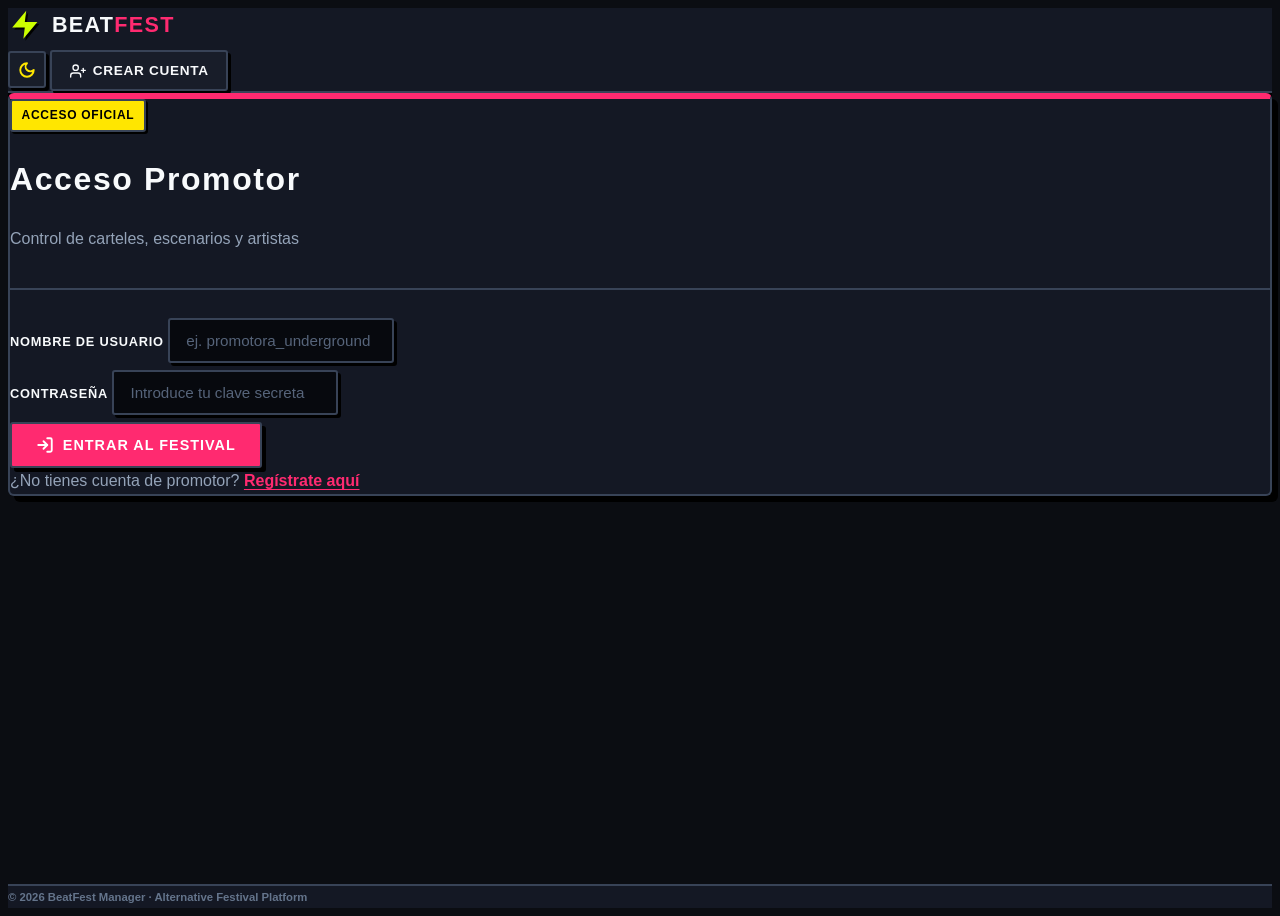
==== ficha.html @ 6c67c10f "feat(ui): rediseño neo-brutalista vibrante con modo oscuro y claro y animaciones" ====
<!doctype html>
<html lang="es">
  <head>
    <meta charset="UTF-8" />
    <meta name="viewport" content="width=device-width, initial-scale=1.0" />
    <title>Configurar Jornada · BeatFest Manager</title>
    <link rel="stylesheet" href="node_modules/bootstrap/dist/css/bootstrap.min.css" />
    <link rel="stylesheet" href="css/estilos.css" />
    <script>
      (function () {
        const guardado = localStorage.getItem('beatfest_theme');
        const tema =
          guardado ||
          (window.matchMedia && window.matchMedia('(prefers-color-scheme: light)').matches
            ? 'light'
            : 'dark');
        document.documentElement.setAttribute('data-theme', tema);
      })();
    </script>
  </head>
  <body>
    <!-- Cabecera compartida para páginas privadas -->
    <header class="navbar navbar-beatfest py-3">
      <div class="container d-flex justify-content-between align-items-center">
        <div class="d-flex align-items-center gap-4">
          <a class="brand-container" href="listado.html" aria-label="Inicio BeatFest Manager">
            <svg
              class="brand-icon"
              viewBox="0 0 24 24"
              fill="currentColor"
              xmlns="http://www.w3.org/2000/svg"
            >
              <polygon points="13 2 3 14 12 14 11 22 21 10 12 10 13 2" />
            </svg>
            <span class="brand-text">Beat<span>Fest</span></span>
          </a>

          <!-- Menú de navegación privado -->
          <nav class="d-flex align-items-center gap-2">
            <a href="listado.html" class="nav-link-edgy"> Cartel y Jornadas </a>
            <a href="usuarios.html" id="enlace-nav-usuarios" class="nav-link-edgy" hidden>
              Promotores
            </a>
          </nav>
        </div>

        <!-- Usuario activo y botón cerrar sesión -->
        <div class="d-flex align-items-center gap-3">
          <button
            type="button"
            class="btn-theme-toggle"
            aria-label="Cambiar tema claro u oscuro"
            title="Cambiar tema"
          >
            <svg
              class="icon-sun"
              width="18"
              height="18"
              viewBox="0 0 24 24"
              fill="none"
              stroke="currentColor"
              stroke-width="2.5"
              stroke-linecap="round"
              stroke-linejoin="round"
              aria-hidden="true"
            >
              <circle cx="12" cy="12" r="4" />
              <path
                d="M12 2v2M12 20v2M4.93 4.93l1.41 1.41M17.66 17.66l1.41 1.41M2 12h2M20 12h2M6.34 17.66l-1.41 1.41M19.07 4.93l-1.41 1.41"
              />
            </svg>
            <svg
              class="icon-moon"
              width="18"
              height="18"
              viewBox="0 0 24 24"
              fill="none"
              stroke="currentColor"
              stroke-width="2.5"
              stroke-linecap="round"
              stroke-linejoin="round"
              aria-hidden="true"
            >
              <path d="M12 3a6 6 0 0 0 9 9 9 9 0 1 1-9-9Z" />
            </svg>
          </button>
          <div class="d-flex align-items-center gap-2 text-end d-none d-sm-flex">
            <svg
              width="20"
              height="20"
              viewBox="0 0 24 24"
              fill="none"
              stroke="var(--bf-text-secondary)"
              stroke-width="2"
              stroke-linecap="round"
              stroke-linejoin="round"
            >
              <path d="M20 21v-2a4 4 0 0 0-4-4H8a4 4 0 0 0-4 4v2" />
              <circle cx="12" cy="7" r="4" />
            </svg>
            <div>
              <span id="cabecera-usuario" class="fw-bold d-block small">Usuario</span>
              <span id="cabecera-rol" class="badge badge-usuario">ROL</span>
            </div>
          </div>
          <button id="btn-cerrar-sesion" class="btn-edgy-danger" aria-label="Cerrar sesión">
            <svg
              width="16"
              height="16"
              viewBox="0 0 24 24"
              fill="none"
              stroke="currentColor"
              stroke-width="2"
              stroke-linecap="round"
              stroke-linejoin="round"
            >
              <path d="M9 21H5a2 2 0 0 1-2-2V5a2 2 0 0 1 2-2h4" />
              <polyline points="16 17 21 12 16 7" />
              <line x1="21" y1="12" x2="9" y2="12" />
            </svg>
            <span>Salir</span>
          </button>
        </div>
      </div>
    </header>

    <!-- Zona accesible de avisos -->
    <div class="container mt-4">
      <div id="zona-avisos" role="status" aria-live="polite"></div>
    </div>

    <main class="container my-5">
      <div class="mb-4">
        <h1 class="h2 fw-bold text-uppercase letter-spacing-1 mb-1">Configuración de Jornada</h1>
        <p class="text-secondary mb-0">
          Alta y edición de datos del evento, control de aforo y organizador Drag &amp; Drop
        </p>
      </div>

      <div class="card-beatfest p-5 text-center">
        <p class="text-secondary mb-0">
          Formulario de creación y edición (se implementará en el Sprint 2).
        </p>
      </div>
    </main>

    <footer class="text-center py-4 mt-auto">
      <div class="container">
        <small class="text-muted">© 2026 BeatFest Manager · Alternative Festival Platform</small>
      </div>
    </footer>

    <script type="module" src="js/paginas/ficha.js"></script>
  </body>
</html>
---- css/estilos.css ----
/* ==========================================================================
   BeatFest Manager · Estilo Neo-Brutalismo / Minimal Editorial Colorido
   Diseño de alto impacto: sin gradientes, con bloques planos de colores vivos,
   sombras duras mecánicas (hard shadows), bordes definidos y animaciones fluidas.
   Soporte completo y dinámico para Modo Oscuro y Modo Claro.
   ========================================================================== */

:root {
  /* Tipografía y métricas globales */
  --bf-font-family:
    -apple-system, BlinkMacSystemFont, 'Segoe UI', Roboto, 'Helvetica Neue', Arial, sans-serif;
  --bf-font-mono:
    ui-monospace, SFMono-Regular, Menlo, Monaco, Consolas, 'Liberation Mono', monospace;

  /* Curvas de animación elásticas y táctiles */
  --bf-transition-fast: 0.15s cubic-bezier(0.2, 0.8, 0.2, 1);
  --bf-transition-bounce: 0.25s cubic-bezier(0.34, 1.56, 0.64, 1);

  /* Geometría Neo-Brutalista */
  --bf-radius-sm: 3px;
  --bf-radius-md: 6px;
  --bf-radius-lg: 10px;
  --bf-border-width: 2px;
  --bf-border-heavy: 3px;

  /* ==========================================================================
     PALETA DE COLORES VIVOS Y SATURADOS (Sin gradientes, bloques planos)
     ========================================================================== */
  --bf-color-pink: #ff2a70;
  --bf-color-yellow: #ffe600;
  --bf-color-lime: #ccff00;
  --bf-color-cyan: #00f0ff;
  --bf-color-purple: #8b5cf6;
  --bf-color-orange: #ff6b35;
  --bf-color-mint: #00f5d4;
  --bf-color-blue: #3b82f6;
  --bf-color-red: #ff2a5f;

  /* ==========================================================================
     PALETA MODO OSCURO (Predeterminada)
     ========================================================================== */
  --bf-bg: #0b0d12;
  --bf-bg-subtle: #121620;
  --bf-surface: #181d29;
  --bf-surface-hover: #212838;
  --bf-card-bg: #141824;
  --bf-card-header: #0f121d;

  /* Bordes y Sombras duras */
  --bf-border: #384357;
  --bf-border-strong: #ffffff;
  --bf-border-focus: var(--bf-color-cyan);
  --bf-shadow: #000000;

  /* Acentos principales */
  --bf-accent-primary: var(--bf-color-pink);
  --bf-accent-primary-hover: #ff0555;
  --bf-accent-primary-text: #ffffff;

  --bf-accent-secondary: var(--bf-color-lime);
  --bf-accent-secondary-hover: #b8e600;
  --bf-accent-secondary-text: #000000;

  --bf-accent-tertiary: var(--bf-color-cyan);
  --bf-accent-tertiary-hover: #00cce6;
  --bf-accent-tertiary-text: #000000;

  --bf-accent-warning: var(--bf-color-yellow);
  --bf-accent-warning-hover: #ebd300;
  --bf-accent-warning-text: #000000;

  --bf-accent-danger: var(--bf-color-red);
  --bf-accent-danger-hover: #e61446;
  --bf-accent-danger-text: #ffffff;

  /* Textos */
  --bf-text-primary: #f8fafc;
  --bf-text-secondary: #94a3b8;
  --bf-text-muted: #64748b;
  --bf-text-contrast: #000000;

  /* Formularios */
  --bf-input-bg: #07090e;
  --bf-input-border: #384357;
  --bf-input-text: #ffffff;
  --bf-input-placeholder: #56647a;

  /* Alertas (Colores planos saturados) */
  --bf-alert-success-bg: #0a2418;
  --bf-alert-success-border: var(--bf-color-mint);
  --bf-alert-success-text: #5eead4;

  --bf-alert-danger-bg: #2d0b17;
  --bf-alert-danger-border: var(--bf-color-pink);
  --bf-alert-danger-text: #ff7da4;

  --bf-alert-info-bg: #06232d;
  --bf-alert-info-border: var(--bf-color-cyan);
  --bf-alert-info-text: #67e8f9;

  --bf-alert-warning-bg: #2d2305;
  --bf-alert-warning-border: var(--bf-color-yellow);
  --bf-alert-warning-text: #fef08a;

  /* Retrocompatibilidad */
  --bf-acid-lime: var(--bf-accent-secondary);
  --bf-electric-pink: var(--bf-accent-primary);
  --bf-cyber-cyan: var(--bf-accent-tertiary);
  --bf-danger: var(--bf-accent-danger);
}

/* ==========================================================================
   PALETA MODO CLARO (Editorial Pop / High-Color Canvas)
   ========================================================================== */
[data-theme='light'] {
  --bf-color-pink: #ff2a70;
  --bf-color-yellow: #ffd600;
  --bf-color-lime: #a6e22e;
  --bf-color-cyan: #00b4d8;
  --bf-color-purple: #7c3aed;
  --bf-color-orange: #ff5722;
  --bf-color-mint: #059669;
  --bf-color-blue: #2563eb;
  --bf-color-red: #e11d48;

  --bf-bg: #f5f4ed;
  --bf-bg-subtle: #eae7dd;
  --bf-surface: #ffffff;
  --bf-surface-hover: #f1eee4;
  --bf-card-bg: #ffffff;
  --bf-card-header: #fbfaf6;

  /* Bordes de tinta negra pura y sombras duras */
  --bf-border: #11141a;
  --bf-border-strong: #000000;
  --bf-border-focus: var(--bf-color-pink);
  --bf-shadow: #11141a;

  /* Acentos */
  --bf-accent-primary: var(--bf-color-pink);
  --bf-accent-primary-hover: #e6145a;
  --bf-accent-primary-text: #ffffff;

  --bf-accent-secondary: var(--bf-color-yellow);
  --bf-accent-secondary-hover: #ebc400;
  --bf-accent-secondary-text: #000000;

  --bf-accent-tertiary: var(--bf-color-cyan);
  --bf-accent-tertiary-hover: #009ab8;
  --bf-accent-tertiary-text: #ffffff;

  --bf-accent-warning: var(--bf-color-orange);
  --bf-accent-warning-hover: #e64a19;
  --bf-accent-warning-text: #ffffff;

  --bf-accent-danger: var(--bf-color-red);
  --bf-accent-danger-hover: #be123c;
  --bf-accent-danger-text: #ffffff;

  /* Textos */
  --bf-text-primary: #11141a;
  --bf-text-secondary: #334155;
  --bf-text-muted: #64748b;
  --bf-text-contrast: #ffffff;

  /* Formularios */
  --bf-input-bg: #ffffff;
  --bf-input-border: #11141a;
  --bf-input-text: #11141a;
  --bf-input-placeholder: #8b99ac;

  /* Alertas */
  --bf-alert-success-bg: #e6fffa;
  --bf-alert-success-border: var(--bf-color-mint);
  --bf-alert-success-text: #064e3b;

  --bf-alert-danger-bg: #ffe4e6;
  --bf-alert-danger-border: var(--bf-color-red);
  --bf-alert-danger-text: #881337;

  --bf-alert-info-bg: #e0f2fe;
  --bf-alert-info-border: var(--bf-color-cyan);
  --bf-alert-info-text: #075985;

  --bf-alert-warning-bg: #fef9c3;
  --bf-alert-warning-border: var(--bf-color-yellow);
  --bf-alert-warning-text: #713f12;
}

/* ==========================================================================
   Animaciones Keyframes (Físicas, elásticas y llamativas)
   ========================================================================== */
@keyframes card-pop-in {
  0% {
    opacity: 0;
    transform: translateY(14px) scale(0.98);
  }
  100% {
    opacity: 1;
    transform: translateY(0) scale(1);
  }
}

@keyframes alert-bounce-in {
  0% {
    opacity: 0;
    transform: translateY(-16px) scale(0.95);
  }
  60% {
    transform: translateY(3px) scale(1.02);
  }
  100% {
    opacity: 1;
    transform: translateY(0) scale(1);
  }
}

@keyframes pop-punch {
  0% {
    transform: scale(0.92);
  }
  50% {
    transform: scale(1.04) translate(-2px, -2px);
  }
  100% {
    transform: scale(1) translate(0, 0);
  }
}

@keyframes brand-wiggle {
  0%,
  100% {
    transform: rotate(0deg) scale(1);
  }
  25% {
    transform: rotate(-14deg) scale(1.2);
  }
  50% {
    transform: rotate(12deg) scale(1.25);
  }
  75% {
    transform: rotate(-8deg) scale(1.15);
  }
}

@keyframes icon-spin {
  0% {
    transform: rotate(-180deg) scale(0.5);
  }
  100% {
    transform: rotate(0deg) scale(1);
  }
}

@keyframes input-shake {
  0%,
  100% {
    transform: translateX(0);
  }
  20%,
  60% {
    transform: translateX(-4px);
  }
  40%,
  80% {
    transform: translateX(4px);
  }
}

@keyframes pulse-subtle {
  0%,
  100% {
    transform: scale(1);
  }
  50% {
    transform: scale(1.06);
  }
}

@keyframes float-badge {
  0%,
  100% {
    transform: translateY(0);
  }
  50% {
    transform: translateY(-3px);
  }
}

/* Accesibilidad: Reducir animaciones si el usuario lo solicita */
@media (prefers-reduced-motion: reduce) {
  *,
  *::before,
  *::after {
    animation-duration: 0.01ms !important;
    animation-iteration-count: 1 !important;
    transition-duration: 0.01ms !important;
    scroll-behavior: auto !important;
  }
}

/* ==========================================================================
   Base y Reseteo
   ========================================================================== */
*,
*::before,
*::after {
  box-sizing: border-box;
}

body {
  background-color: var(--bf-bg);
  color: var(--bf-text-primary);
  font-family: var(--bf-font-family);
  font-size: 1rem;
  line-height: 1.6;
  min-height: 100vh;
  display: flex;
  flex-direction: column;
  transition:
    background-color var(--bf-transition-fast),
    color var(--bf-transition-fast);
}

::selection {
  background-color: var(--bf-color-yellow);
  color: #000000;
}

main {
  flex: 1;
}

/* Modificadores de color para Bootstrap */
.text-secondary {
  color: var(--bf-text-secondary) !important;
}

.text-muted {
  color: var(--bf-text-muted) !important;
}

.letter-spacing-1 {
  letter-spacing: 0.05em;
}

.link-accent {
  color: var(--bf-color-pink);
  font-weight: 800;
  text-decoration: underline;
  text-underline-offset: 3px;
  display: inline-block;
  transition:
    color var(--bf-transition-fast),
    transform var(--bf-transition-bounce);
}

.link-accent:hover {
  color: var(--bf-color-yellow);
  transform: translateY(-1px) scale(1.02);
}

/* ==========================================================================
   Cabecera y Navegación
   ========================================================================== */
.navbar-beatfest {
  background-color: var(--bf-card-bg);
  border-bottom: var(--bf-border-width) solid var(--bf-border);
  box-shadow: 0 4px 0 var(--bf-shadow);
  transition:
    background-color var(--bf-transition-fast),
    border-color var(--bf-transition-fast);
}

.brand-container {
  display: inline-flex;
  align-items: center;
  gap: 0.65rem;
  text-decoration: none;
  transition: transform var(--bf-transition-bounce);
}

.brand-container:hover {
  transform: translateY(-2px);
}

.brand-container:hover .brand-icon {
  animation: brand-wiggle 0.5s ease-in-out;
  color: var(--bf-color-yellow);
}

.brand-icon {
  width: 2.1rem;
  height: 2.1rem;
  color: var(--bf-color-lime);
  filter: drop-shadow(2px 2px 0 var(--bf-shadow));
  transition:
    color var(--bf-transition-fast),
    transform var(--bf-transition-bounce);
}

.brand-text {
  font-size: 1.35rem;
  font-weight: 900;
  letter-spacing: 0.06em;
  text-transform: uppercase;
  color: var(--bf-text-primary);
  transition: color var(--bf-transition-fast);
}

.brand-text span {
  color: var(--bf-color-pink);
  transition: color var(--bf-transition-fast);
}

.brand-container:hover .brand-text span {
  color: var(--bf-color-cyan);
}

.nav-link-edgy {
  color: var(--bf-text-primary);
  font-size: 0.85rem;
  font-weight: 800;
  text-transform: uppercase;
  letter-spacing: 0.05em;
  padding: 0.45rem 0.85rem;
  border-radius: var(--bf-radius-sm);
  border: var(--bf-border-width) solid transparent;
  text-decoration: none;
  display: inline-flex;
  align-items: center;
  gap: 0.4rem;
  transition:
    background-color var(--bf-transition-fast),
    color var(--bf-transition-fast),
    border-color var(--bf-transition-fast),
    box-shadow var(--bf-transition-bounce),
    transform var(--bf-transition-bounce);
}

.nav-link-edgy:hover {
  color: #000000;
  border-color: var(--bf-border);
  background-color: var(--bf-color-cyan);
  transform: translate(-2px, -2px);
  box-shadow: 3px 3px 0 var(--bf-shadow);
}

.nav-link-edgy.active {
  color: #000000;
  background-color: var(--bf-color-yellow);
  border-color: var(--bf-border);
  box-shadow: 3px 3px 0 var(--bf-shadow);
}

/* ==========================================================================
   Botón selector de tema (Neo-Brutalist Theme Switcher)
   ========================================================================== */
.btn-theme-toggle {
  background-color: var(--bf-surface);
  color: var(--bf-text-primary);
  border: var(--bf-border-width) solid var(--bf-border);
  box-shadow: 3px 3px 0 var(--bf-shadow);
  border-radius: var(--bf-radius-sm);
  width: 2.35rem;
  height: 2.35rem;
  padding: 0;
  display: inline-flex;
  align-items: center;
  justify-content: center;
  cursor: pointer;
  transition:
    background-color var(--bf-transition-fast),
    border-color var(--bf-transition-fast),
    box-shadow var(--bf-transition-bounce),
    transform var(--bf-transition-bounce);
}

.btn-theme-toggle:hover {
  background-color: var(--bf-color-yellow);
  color: #000000;
  border-color: var(--bf-border);
  transform: translate(-2px, -2px) rotate(8deg);
  box-shadow: 5px 5px 0 var(--bf-shadow);
}

.btn-theme-toggle:active {
  transform: translate(2px, 2px) rotate(0deg);
  box-shadow: 1px 1px 0 var(--bf-shadow);
}

.btn-theme-toggle svg {
  animation: icon-spin 0.3s cubic-bezier(0.34, 1.56, 0.64, 1);
}

.btn-theme-toggle .icon-moon {
  display: inline-block;
  color: var(--bf-color-yellow);
}

.btn-theme-toggle .icon-sun {
  display: none;
  color: #000000;
}

[data-theme='light'] .btn-theme-toggle .icon-moon {
  display: none;
}

[data-theme='light'] .btn-theme-toggle .icon-sun {
  display: inline-block;
}

/* ==========================================================================
   Tarjetas e Interfaz (Pop-in animation y color blocking)
   ========================================================================== */
.card-beatfest {
  background-color: var(--bf-card-bg);
  border: var(--bf-border-width) solid var(--bf-border);
  border-top: 6px solid var(--bf-color-pink);
  border-radius: var(--bf-radius-md);
  box-shadow: 6px 6px 0 var(--bf-shadow);
  animation: card-pop-in 0.35s cubic-bezier(0.2, 0.8, 0.2, 1);
  transition:
    background-color var(--bf-transition-fast),
    border-color var(--bf-transition-fast),
    box-shadow var(--bf-transition-bounce),
    transform var(--bf-transition-bounce);
}

.card-beatfest:hover {
  transform: translateY(-2px);
  box-shadow: 8px 8px 0 var(--bf-shadow);
}

.card-beatfest-header {
  border-bottom: var(--bf-border-width) solid var(--bf-border);
  padding-bottom: 1.25rem;
  margin-bottom: 1.75rem;
}

/* ==========================================================================
   Formularios y Controles (Alto contraste y micro-animaciones)
   ========================================================================== */
.form-label {
  font-weight: 800;
  font-size: 0.8rem;
  letter-spacing: 0.06em;
  text-transform: uppercase;
  color: var(--bf-text-primary);
  margin-bottom: 0.45rem;
  display: inline-block;
  transition: color var(--bf-transition-fast);
}

.form-control-beatfest,
.form-select-beatfest {
  background-color: var(--bf-input-bg);
  border: var(--bf-border-width) solid var(--bf-border);
  border-radius: var(--bf-radius-sm);
  box-shadow: 3px 3px 0 var(--bf-shadow);
  color: var(--bf-input-text);
  padding: 0.75rem 1rem;
  font-size: 0.95rem;
  font-weight: 500;
  transition:
    background-color var(--bf-transition-fast),
    border-color var(--bf-transition-fast),
    color var(--bf-transition-fast),
    box-shadow var(--bf-transition-bounce),
    transform var(--bf-transition-bounce);
}

.form-control-beatfest:focus,
.form-select-beatfest:focus {
  background-color: var(--bf-input-bg);
  border-color: var(--bf-color-cyan);
  color: var(--bf-input-text);
  outline: none;
  transform: translate(-1px, -1px);
  box-shadow: 4px 4px 0 var(--bf-color-cyan);
}

.form-control-beatfest::placeholder {
  color: var(--bf-input-placeholder);
}

.form-control-beatfest.is-invalid,
.form-select-beatfest.is-invalid {
  border-color: var(--bf-color-red) !important;
  box-shadow: 3px 3px 0 var(--bf-color-red) !important;
  animation: input-shake 0.35s ease;
}

.invalid-feedback {
  color: var(--bf-color-red);
  font-weight: 700;
  font-size: 0.825rem;
  margin-top: 0.45rem;
  display: block;
}

.form-check {
  display: flex;
  align-items: flex-start;
  gap: 0.5rem;
}

.form-check-input {
  background-color: var(--bf-input-bg);
  border: var(--bf-border-width) solid var(--bf-border);
  box-shadow: 2px 2px 0 var(--bf-shadow);
  width: 1.35rem;
  height: 1.35rem;
  border-radius: var(--bf-radius-sm);
  margin-top: 0.15rem;
  cursor: pointer;
  flex-shrink: 0;
  transition:
    background-color var(--bf-transition-fast),
    border-color var(--bf-transition-fast),
    box-shadow var(--bf-transition-bounce),
    transform var(--bf-transition-bounce);
}

.form-check-input:hover {
  transform: scale(1.1);
  box-shadow: 3px 3px 0 var(--bf-shadow);
}

.form-check-input:focus {
  border-color: var(--bf-color-pink);
  box-shadow: 3px 3px 0 var(--bf-color-pink);
  outline: none;
}

.form-check-input:checked {
  background-color: var(--bf-color-pink);
  border-color: var(--bf-border);
  box-shadow: 2px 2px 0 var(--bf-shadow);
  animation: pulse-subtle 0.25s ease;
}

.form-check-label {
  color: var(--bf-text-primary);
  font-size: 0.9rem;
  font-weight: 600;
  cursor: pointer;
  user-select: none;
  transition: color var(--bf-transition-fast);
}

.form-check-label:hover {
  color: var(--bf-color-pink);
}

/* ==========================================================================
   Botones (Táctiles, elásticos, con paleta variada)
   ========================================================================== */
.btn-edgy-primary {
  background-color: var(--bf-color-pink);
  color: #ffffff;
  border: var(--bf-border-width) solid var(--bf-border);
  box-shadow: 4px 4px 0 var(--bf-shadow);
  font-weight: 900;
  font-size: 0.9rem;
  text-transform: uppercase;
  letter-spacing: 0.07em;
  padding: 0.75rem 1.5rem;
  border-radius: var(--bf-radius-sm);
  display: inline-flex;
  align-items: center;
  justify-content: center;
  gap: 0.55rem;
  text-decoration: none;
  cursor: pointer;
  transition:
    background-color var(--bf-transition-fast),
    color var(--bf-transition-fast),
    border-color var(--bf-transition-fast),
    box-shadow var(--bf-transition-bounce),
    transform var(--bf-transition-bounce);
}

.btn-edgy-primary:hover:not(:disabled) {
  background-color: var(--bf-color-yellow);
  color: #000000;
  border-color: var(--bf-border);
  transform: translate(-3px, -3px);
  box-shadow: 6px 6px 0 var(--bf-shadow);
}

.btn-edgy-primary:active:not(:disabled) {
  transform: translate(2px, 2px);
  box-shadow: 1px 1px 0 var(--bf-shadow);
}

.btn-edgy-primary:disabled {
  opacity: 0.55;
  cursor: not-allowed;
  box-shadow: 2px 2px 0 var(--bf-shadow);
}

.btn-edgy-outline {
  background-color: var(--bf-surface);
  color: var(--bf-text-primary);
  border: var(--bf-border-width) solid var(--bf-border);
  box-shadow: 3px 3px 0 var(--bf-shadow);
  font-weight: 800;
  font-size: 0.85rem;
  text-transform: uppercase;
  letter-spacing: 0.05em;
  border-radius: var(--bf-radius-sm);
  padding: 0.5rem 1.1rem;
  display: inline-flex;
  align-items: center;
  gap: 0.45rem;
  text-decoration: none;
  cursor: pointer;
  transition:
    background-color var(--bf-transition-fast),
    color var(--bf-transition-fast),
    border-color var(--bf-transition-fast),
    box-shadow var(--bf-transition-bounce),
    transform var(--bf-transition-bounce);
}

.btn-edgy-outline:hover:not(:disabled) {
  background-color: var(--bf-color-lime);
  color: #000000;
  border-color: var(--bf-border);
  transform: translate(-3px, -3px);
  box-shadow: 5px 5px 0 var(--bf-shadow);
}

.btn-edgy-outline:active:not(:disabled) {
  transform: translate(2px, 2px);
  box-shadow: 1px 1px 0 var(--bf-shadow);
}

.btn-edgy-danger {
  background-color: var(--bf-surface);
  color: var(--bf-color-red);
  border: var(--bf-border-width) solid var(--bf-color-red);
  box-shadow: 3px 3px 0 var(--bf-shadow);
  font-weight: 800;
  font-size: 0.85rem;
  text-transform: uppercase;
  letter-spacing: 0.05em;
  border-radius: var(--bf-radius-sm);
  padding: 0.5rem 1.1rem;
  display: inline-flex;
  align-items: center;
  gap: 0.45rem;
  text-decoration: none;
  cursor: pointer;
  transition:
    background-color var(--bf-transition-fast),
    color var(--bf-transition-fast),
    border-color var(--bf-transition-fast),
    box-shadow var(--bf-transition-bounce),
    transform var(--bf-transition-bounce);
}

.btn-edgy-danger:hover:not(:disabled) {
  background-color: var(--bf-color-red);
  color: #ffffff;
  border-color: var(--bf-border);
  transform: translate(-3px, -3px);
  box-shadow: 5px 5px 0 var(--bf-shadow);
}

.btn-edgy-danger:active:not(:disabled) {
  transform: translate(2px, 2px);
  box-shadow: 1px 1px 0 var(--bf-shadow);
}

/* ==========================================================================
   Lista de Requisitos de Contraseña (Animación dinámica y colores por estado)
   ========================================================================== */
.requisitos-clave {
  list-style: none;
  padding-left: 0;
  margin-top: 0.85rem;
  display: flex;
  flex-direction: column;
  gap: 0.5rem;
}

.requisitos-clave li {
  display: flex;
  align-items: center;
  gap: 0.65rem;
  font-size: 0.85rem;
  font-weight: 600;
  padding: 0.45rem 0.85rem;
  border-radius: var(--bf-radius-sm);
  border: 1px dashed var(--bf-border);
  background-color: var(--bf-surface);
  color: var(--bf-text-muted);
  transition:
    background-color var(--bf-transition-fast),
    color var(--bf-transition-fast),
    border-color var(--bf-transition-fast),
    box-shadow var(--bf-transition-bounce),
    transform var(--bf-transition-bounce);
}

.requisitos-clave li .svg-req {
  width: 1.15rem;
  height: 1.15rem;
  flex-shrink: 0;
  stroke: var(--bf-text-muted);
  fill: none;
  transition:
    stroke var(--bf-transition-fast),
    transform var(--bf-transition-bounce);
}

/* Estado cumplido con animación de pop elástica */
.requisitos-clave li.cumplido {
  color: var(--bf-text-primary);
  box-shadow: 3px 3px 0 var(--bf-shadow);
  font-weight: 700;
  animation: pop-punch 0.35s cubic-bezier(0.34, 1.56, 0.64, 1);
}

/* Cada requisito tiene su propio color llamativo al cumplirse */
#req-longitud.cumplido {
  border: 2px solid var(--bf-color-cyan);
  background-color: var(--bf-surface-hover);
}
#req-longitud.cumplido .svg-req {
  stroke: var(--bf-color-cyan);
  stroke-width: 2.5;
  transform: scale(1.15);
}

#req-minuscula.cumplido {
  border: 2px solid var(--bf-color-lime);
  background-color: var(--bf-surface-hover);
}
#req-minuscula.cumplido .svg-req {
  stroke: var(--bf-color-lime);
  stroke-width: 2.5;
  transform: scale(1.15);
}

#req-mayuscula.cumplido {
  border: 2px solid var(--bf-color-yellow);
  background-color: var(--bf-surface-hover);
}
#req-mayuscula.cumplido .svg-req {
  stroke: var(--bf-color-yellow);
  stroke-width: 2.5;
  transform: scale(1.15);
}

#req-cifra.cumplido {
  border: 2px solid var(--bf-color-pink);
  background-color: var(--bf-surface-hover);
}
#req-cifra.cumplido .svg-req {
  stroke: var(--bf-color-pink);
  stroke-width: 2.5;
  transform: scale(1.15);
}

/* ==========================================================================
   Badges y Etiquetas Coloridas (Solid Pop Tags)
   ========================================================================== */
.badge-admin {
  background-color: var(--bf-color-lime);
  color: #000000;
  border: var(--bf-border-width) solid var(--bf-border);
  box-shadow: 2px 2px 0 var(--bf-shadow);
  font-weight: 900;
  font-size: 0.75rem;
  letter-spacing: 0.08em;
  text-transform: uppercase;
  padding: 0.35rem 0.65rem;
  border-radius: var(--bf-radius-sm);
  display: inline-block;
  transition: transform var(--bf-transition-bounce);
}

.badge-admin:hover {
  transform: scale(1.08) rotate(-2deg);
}

.badge-usuario {
  background-color: var(--bf-color-purple);
  color: #ffffff;
  border: var(--bf-border-width) solid var(--bf-border);
  box-shadow: 2px 2px 0 var(--bf-shadow);
  font-weight: 800;
  font-size: 0.75rem;
  letter-spacing: 0.06em;
  text-transform: uppercase;
  padding: 0.35rem 0.65rem;
  border-radius: var(--bf-radius-sm);
  display: inline-block;
  transition: transform var(--bf-transition-bounce);
}

.badge-usuario:hover {
  transform: scale(1.08) rotate(2deg);
}

/* Variantes adicionales de badges coloridos */
.badge-fest-yellow {
  background-color: var(--bf-color-yellow);
  color: #000000;
  border: var(--bf-border-width) solid var(--bf-border);
  box-shadow: 2px 2px 0 var(--bf-shadow);
  font-weight: 900;
  font-size: 0.75rem;
  letter-spacing: 0.06em;
  text-transform: uppercase;
  padding: 0.3rem 0.6rem;
  border-radius: var(--bf-radius-sm);
  display: inline-block;
}

.badge-fest-cyan {
  background-color: var(--bf-color-cyan);
  color: #000000;
  border: var(--bf-border-width) solid var(--bf-border);
  box-shadow: 2px 2px 0 var(--bf-shadow);
  font-weight: 900;
  font-size: 0.75rem;
  letter-spacing: 0.06em;
  text-transform: uppercase;
  padding: 0.3rem 0.6rem;
  border-radius: var(--bf-radius-sm);
  display: inline-block;
}

.badge-fest-lime {
  background-color: var(--bf-color-lime);
  color: #000000;
  border: var(--bf-border-width) solid var(--bf-border);
  box-shadow: 2px 2px 0 var(--bf-shadow);
  font-weight: 900;
  font-size: 0.75rem;
  letter-spacing: 0.06em;
  text-transform: uppercase;
  padding: 0.3rem 0.6rem;
  border-radius: var(--bf-radius-sm);
  display: inline-block;
}

.badge-fest-pink {
  background-color: var(--bf-color-pink);
  color: #ffffff;
  border: var(--bf-border-width) solid var(--bf-border);
  box-shadow: 2px 2px 0 var(--bf-shadow);
  font-weight: 900;
  font-size: 0.75rem;
  letter-spacing: 0.06em;
  text-transform: uppercase;
  padding: 0.3rem 0.6rem;
  border-radius: var(--bf-radius-sm);
  display: inline-block;
}

.badge-fest-orange {
  background-color: var(--bf-color-orange);
  color: #ffffff;
  border: var(--bf-border-width) solid var(--bf-border);
  box-shadow: 2px 2px 0 var(--bf-shadow);
  font-weight: 900;
  font-size: 0.75rem;
  letter-spacing: 0.06em;
  text-transform: uppercase;
  padding: 0.3rem 0.6rem;
  border-radius: var(--bf-radius-sm);
  display: inline-block;
}

/* ==========================================================================
   Avisos y Alertas (Animación de entrada y saturación plana)
   ========================================================================== */
.alert-edgy {
  border-radius: var(--bf-radius-sm);
  font-weight: 700;
  font-size: 0.95rem;
  padding: 0.9rem 1.25rem;
  border: var(--bf-border-width) solid var(--bf-border);
  box-shadow: 4px 4px 0 var(--bf-shadow);
  display: flex;
  align-items: center;
  gap: 0.75rem;
  animation: alert-bounce-in 0.35s cubic-bezier(0.34, 1.56, 0.64, 1);
}

.alert-edgy-success {
  background-color: var(--bf-alert-success-bg);
  border-left: 8px solid var(--bf-color-mint);
  color: var(--bf-alert-success-text);
}

.alert-edgy-danger {
  background-color: var(--bf-alert-danger-bg);
  border-left: 8px solid var(--bf-color-pink);
  color: var(--bf-alert-danger-text);
}

.alert-edgy-info {
  background-color: var(--bf-alert-info-bg);
  border-left: 8px solid var(--bf-color-cyan);
  color: var(--bf-alert-info-text);
}

.alert-edgy-warning {
  background-color: var(--bf-alert-warning-bg);
  border-left: 8px solid var(--bf-color-yellow);
  color: var(--bf-alert-warning-text);
}

.alert-edgy .btn-close {
  filter: drop-shadow(1px 1px 0 var(--bf-shadow));
  opacity: 0.85;
  transition:
    opacity var(--bf-transition-fast),
    transform var(--bf-transition-bounce);
}

.alert-edgy .btn-close:hover {
  opacity: 1;
  transform: scale(1.15) rotate(90deg);
}

/* Cierre para dark mode */
:root:not([data-theme='light']) .btn-close {
  filter: invert(1) grayscale(100%) brightness(200%);
}

/* ==========================================================================
   Componentes para Sprint 2 (Diálogos, Paginación, Tablas y Búsqueda)
   ========================================================================== */
dialog.dialog-beatfest,
dialog {
  background-color: var(--bf-card-bg);
  color: var(--bf-text-primary);
  border: var(--bf-border-heavy) solid var(--bf-border);
  box-shadow: 8px 8px 0 var(--bf-shadow);
  border-radius: var(--bf-radius-md);
  padding: 2rem;
  max-width: 500px;
  width: 90%;
  animation: card-pop-in 0.3s cubic-bezier(0.34, 1.56, 0.64, 1);
}

dialog::backdrop {
  background-color: rgba(0, 0, 0, 0.7);
  backdrop-filter: blur(2px);
}

/* Paginación Neo-Brutalista Colorida */
.pagination-edgy {
  display: flex;
  list-style: none;
  padding: 0;
  gap: 0.4rem;
  margin: 0;
}

.pagination-edgy .page-item .page-link {
  background-color: var(--bf-surface);
  color: var(--bf-text-primary);
  border: var(--bf-border-width) solid var(--bf-border);
  box-shadow: 2px 2px 0 var(--bf-shadow);
  border-radius: var(--bf-radius-sm);
  font-weight: 800;
  padding: 0.45rem 0.85rem;
  text-decoration: none;
  transition:
    background-color var(--bf-transition-fast),
    color var(--bf-transition-fast),
    box-shadow var(--bf-transition-bounce),
    transform var(--bf-transition-bounce);
}

.pagination-edgy .page-item .page-link:hover:not([aria-disabled='true']) {
  background-color: var(--bf-color-lime);
  color: #000000;
  transform: translate(-2px, -2px);
  box-shadow: 4px 4px 0 var(--bf-shadow);
}

.pagination-edgy .page-item.active .page-link,
.pagination-edgy .page-item .page-link[aria-current='page'] {
  background-color: var(--bf-color-pink);
  color: #ffffff;
  box-shadow: 3px 3px 0 var(--bf-shadow);
  transform: scale(1.05);
}

.pagination-edgy .page-item.disabled .page-link {
  opacity: 0.5;
  cursor: not-allowed;
  box-shadow: 1px 1px 0 var(--bf-shadow);
}

/* Tablas Neo-Brutalistas */
.table-beatfest {
  width: 100%;
  border-collapse: separate;
  border-spacing: 0;
  border: var(--bf-border-width) solid var(--bf-border);
  border-radius: var(--bf-radius-sm);
  box-shadow: 4px 4px 0 var(--bf-shadow);
  background-color: var(--bf-card-bg);
  overflow: hidden;
}

.table-beatfest th {
  background-color: var(--bf-surface);
  color: var(--bf-text-primary);
  font-weight: 900;
  font-size: 0.8rem;
  letter-spacing: 0.06em;
  text-transform: uppercase;
  padding: 0.85rem 1rem;
  border-bottom: var(--bf-border-width) solid var(--bf-border);
}

.table-beatfest td {
  padding: 0.85rem 1rem;
  border-bottom: 1px solid var(--bf-border);
  color: var(--bf-text-primary);
  transition: background-color var(--bf-transition-fast);
}

.table-beatfest tr:last-child td {
  border-bottom: none;
}

.table-beatfest tr:hover td {
  background-color: var(--bf-surface-hover);
}

/* ==========================================================================
   Footer
   ========================================================================== */
footer {
  background-color: var(--bf-card-bg);
  border-top: var(--bf-border-width) solid var(--bf-border);
  color: var(--bf-text-muted);
  font-size: 0.85rem;
  font-weight: 600;
  transition:
    background-color var(--bf-transition-fast),
    border-color var(--bf-transition-fast);
}
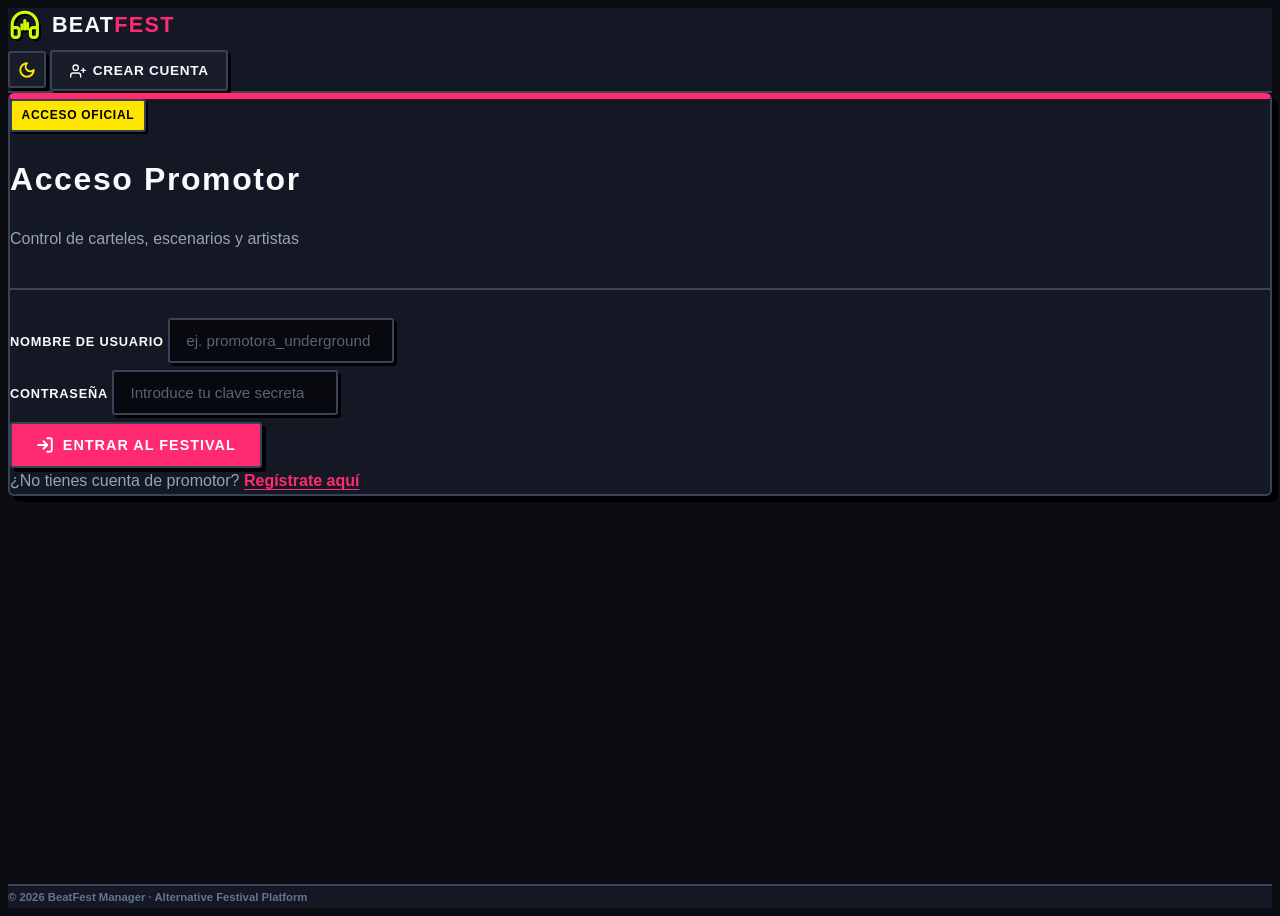
==== commit a3222c53: "style(brand): cambiar icono de rayo por auriculares de festival con ondas de audio" ====
--- a/ficha.html
+++ b/ficha.html
@@ -27,10 +27,20 @@
             <svg
               class="brand-icon"
               viewBox="0 0 24 24"
-              fill="currentColor"
+              fill="none"
+              stroke="currentColor"
+              stroke-width="2.2"
+              stroke-linecap="round"
+              stroke-linejoin="round"
+              aria-hidden="true"
               xmlns="http://www.w3.org/2000/svg"
             >
-              <polygon points="13 2 3 14 12 14 11 22 21 10 12 10 13 2" />
+              <path
+                d="M3 14h3a2 2 0 0 1 2 2v3a2 2 0 0 1-2 2H5a2 2 0 0 1-2-2v-7a9 9 0 0 1 18 0v7a2 2 0 0 1-2 2h-1a2 2 0 0 1-2-2v-3a2 2 0 0 1 2-2h3"
+              />
+              <path d="M10 12v3" />
+              <path d="M12 9v6" />
+              <path d="M14 11v4" />
             </svg>
             <span class="brand-text">Beat<span>Fest</span></span>
           </a>
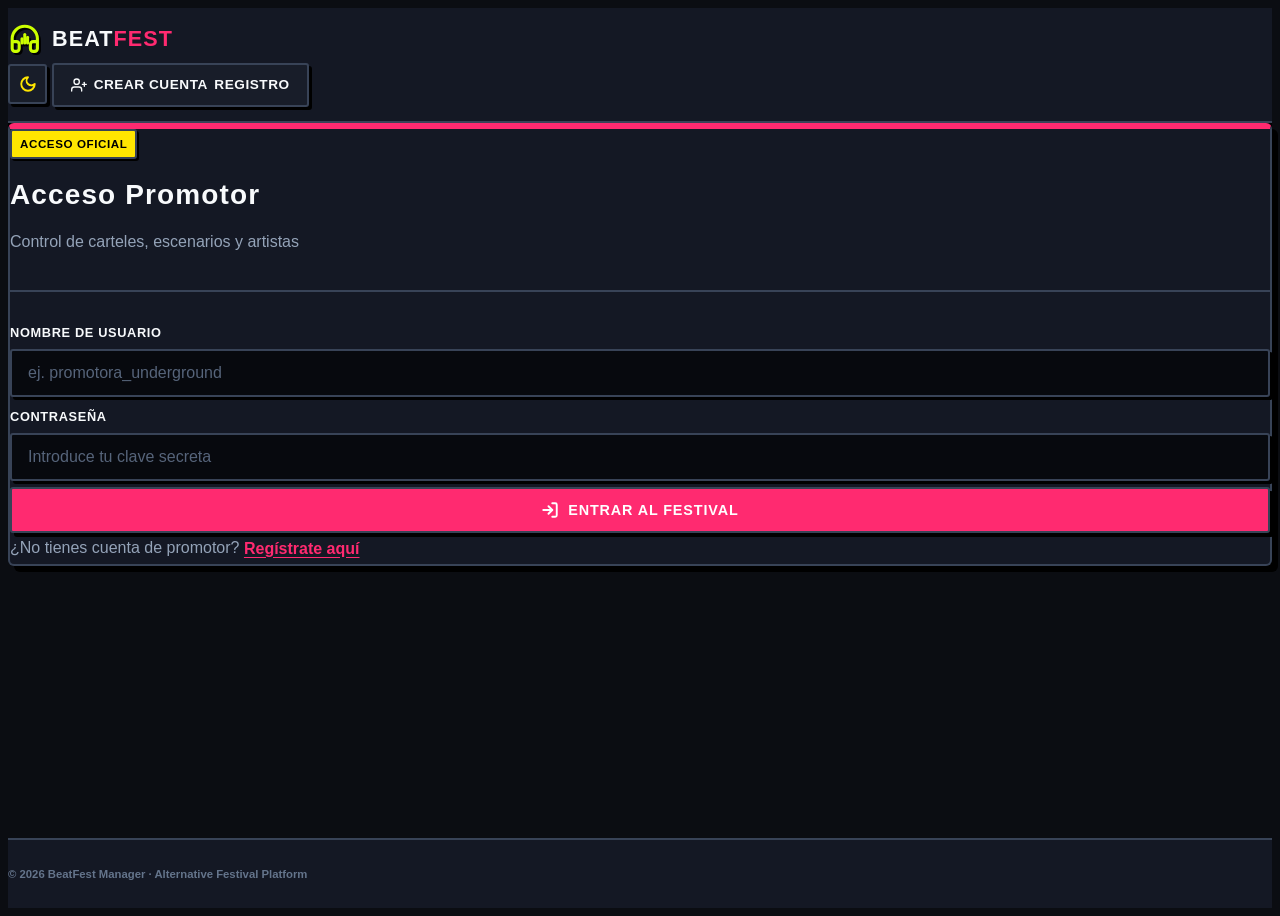
==== commit f0b26374: "feat(responsive): arquitectura mobile-first, touch-targets de 44px, navegacion responsive y fluid ty" ====
--- a/ficha.html
+++ b/ficha.html
@@ -20,42 +20,40 @@
   </head>
   <body>
     <!-- Cabecera compartida para páginas privadas -->
-    <header class="navbar navbar-beatfest py-3">
-      <div class="container d-flex justify-content-between align-items-center">
-        <div class="d-flex align-items-center gap-4">
-          <a class="brand-container" href="listado.html" aria-label="Inicio BeatFest Manager">
-            <svg
-              class="brand-icon"
-              viewBox="0 0 24 24"
-              fill="none"
-              stroke="currentColor"
-              stroke-width="2.2"
-              stroke-linecap="round"
-              stroke-linejoin="round"
-              aria-hidden="true"
-              xmlns="http://www.w3.org/2000/svg"
-            >
-              <path
-                d="M3 14h3a2 2 0 0 1 2 2v3a2 2 0 0 1-2 2H5a2 2 0 0 1-2-2v-7a9 9 0 0 1 18 0v7a2 2 0 0 1-2 2h-1a2 2 0 0 1-2-2v-3a2 2 0 0 1 2-2h3"
-              />
-              <path d="M10 12v3" />
-              <path d="M12 9v6" />
-              <path d="M14 11v4" />
-            </svg>
-            <span class="brand-text">Beat<span>Fest</span></span>
+    <header class="navbar navbar-beatfest py-2 py-sm-3">
+      <div class="container d-flex justify-content-between align-items-center flex-wrap gap-2">
+        <a class="brand-container order-1" href="listado.html" aria-label="Inicio BeatFest Manager">
+          <svg
+            class="brand-icon"
+            viewBox="0 0 24 24"
+            fill="none"
+            stroke="currentColor"
+            stroke-width="2.2"
+            stroke-linecap="round"
+            stroke-linejoin="round"
+            aria-hidden="true"
+            xmlns="http://www.w3.org/2000/svg"
+          >
+            <path
+              d="M3 14h3a2 2 0 0 1 2 2v3a2 2 0 0 1-2 2H5a2 2 0 0 1-2-2v-7a9 9 0 0 1 18 0v7a2 2 0 0 1-2 2h-1a2 2 0 0 1-2-2v-3a2 2 0 0 1 2-2h3"
+            />
+            <path d="M10 12v3" />
+            <path d="M12 9v6" />
+            <path d="M14 11v4" />
+          </svg>
+          <span class="brand-text">Beat<span>Fest</span></span>
+        </a>
+
+        <!-- Menú de navegación privado (Mobile-first: barra horizontal inferior en móvil, inline en escritorio) -->
+        <nav class="nav-beatfest-menu order-3 order-md-2 w-100 w-md-auto mt-2 mt-md-0">
+          <a href="listado.html" class="nav-link-edgy"> Cartel y Jornadas </a>
+          <a href="usuarios.html" id="enlace-nav-usuarios" class="nav-link-edgy" hidden>
+            Promotores
           </a>
-
-          <!-- Menú de navegación privado -->
-          <nav class="d-flex align-items-center gap-2">
-            <a href="listado.html" class="nav-link-edgy"> Cartel y Jornadas </a>
-            <a href="usuarios.html" id="enlace-nav-usuarios" class="nav-link-edgy" hidden>
-              Promotores
-            </a>
-          </nav>
-        </div>
+        </nav>
 
         <!-- Usuario activo y botón cerrar sesión -->
-        <div class="d-flex align-items-center gap-3">
+        <div class="d-flex align-items-center gap-2 gap-sm-3 order-2 order-md-3">
           <button
             type="button"
             class="btn-theme-toggle"
@@ -139,7 +137,7 @@
       <div id="zona-avisos" role="status" aria-live="polite"></div>
     </div>
 
-    <main class="container my-5">
+    <main class="container my-3 my-sm-4 my-md-5">
       <div class="mb-4">
         <h1 class="h2 fw-bold text-uppercase letter-spacing-1 mb-1">Configuración de Jornada</h1>
         <p class="text-secondary mb-0">
--- a/css/estilos.css
+++ b/css/estilos.css
@@ -1,8 +1,9 @@
 /* ==========================================================================
    BeatFest Manager · Estilo Neo-Brutalismo / Minimal Editorial Colorido
-   Diseño de alto impacto: sin gradientes, con bloques planos de colores vivos,
-   sombras duras mecánicas (hard shadows), bordes definidos y animaciones fluidas.
-   Soporte completo y dinámico para Modo Oscuro y Modo Claro.
+   Arquitectura Mobile-First: diseño optimizado de forma nativa para dispositivos
+   móviles (touch-friendly, inputs >= 16px, fluid typography) que escala de forma
+   progresiva hacia tablets y pantallas de escritorio mediante min-width media queries.
+   Sin gradientes: bloques de color planos de alto contraste y sombras duras.
    ========================================================================== */
 
 :root {
@@ -85,7 +86,7 @@
   --bf-input-text: #ffffff;
   --bf-input-placeholder: #56647a;
 
-  /* Alertas (Colores planos saturados) */
+  /* Alertas */
   --bf-alert-success-bg: #0a2418;
   --bf-alert-success-border: var(--bf-color-mint);
   --bf-alert-success-text: #5eead4;
@@ -193,7 +194,7 @@
 @keyframes card-pop-in {
   0% {
     opacity: 0;
-    transform: translateY(14px) scale(0.98);
+    transform: translateY(12px) scale(0.98);
   }
   100% {
     opacity: 1;
@@ -204,7 +205,7 @@
 @keyframes alert-bounce-in {
   0% {
     opacity: 0;
-    transform: translateY(-16px) scale(0.95);
+    transform: translateY(-14px) scale(0.96);
   }
   60% {
     transform: translateY(3px) scale(1.02);
@@ -217,10 +218,10 @@
 
 @keyframes pop-punch {
   0% {
-    transform: scale(0.92);
+    transform: scale(0.94);
   }
   50% {
-    transform: scale(1.04) translate(-2px, -2px);
+    transform: scale(1.03) translate(-1px, -1px);
   }
   100% {
     transform: scale(1) translate(0, 0);
@@ -233,13 +234,13 @@
     transform: rotate(0deg) scale(1);
   }
   25% {
-    transform: rotate(-14deg) scale(1.2);
+    transform: rotate(-12deg) scale(1.15);
   }
   50% {
-    transform: rotate(12deg) scale(1.25);
+    transform: rotate(10deg) scale(1.2);
   }
   75% {
-    transform: rotate(-8deg) scale(1.15);
+    transform: rotate(-6deg) scale(1.12);
   }
 }
 
@@ -274,16 +275,6 @@
   }
   50% {
     transform: scale(1.06);
-  }
-}
-
-@keyframes float-badge {
-  0%,
-  100% {
-    transform: translateY(0);
-  }
-  50% {
-    transform: translateY(-3px);
   }
 }
 
@@ -300,7 +291,7 @@
 }
 
 /* ==========================================================================
-   Base y Reseteo
+   Base y Reseteo Mobile-First
    ========================================================================== */
 *,
 *::before,
@@ -308,15 +299,21 @@
   box-sizing: border-box;
 }
 
+html {
+  font-size: 16px;
+  -webkit-text-size-adjust: 100%;
+}
+
 body {
   background-color: var(--bf-bg);
   color: var(--bf-text-primary);
   font-family: var(--bf-font-family);
   font-size: 1rem;
-  line-height: 1.6;
+  line-height: 1.5;
   min-height: 100vh;
   display: flex;
   flex-direction: column;
+  overflow-x: hidden;
   transition:
     background-color var(--bf-transition-fast),
     color var(--bf-transition-fast);
@@ -341,7 +338,7 @@
 }
 
 .letter-spacing-1 {
-  letter-spacing: 0.05em;
+  letter-spacing: 0.04em;
 }
 
 .link-accent {
@@ -350,6 +347,7 @@
   text-decoration: underline;
   text-underline-offset: 3px;
   display: inline-block;
+  padding: 0.2rem 0;
   transition:
     color var(--bf-transition-fast),
     transform var(--bf-transition-bounce);
@@ -357,27 +355,41 @@
 
 .link-accent:hover {
   color: var(--bf-color-yellow);
-  transform: translateY(-1px) scale(1.02);
+  transform: translateY(-1px);
 }
 
 /* ==========================================================================
-   Cabecera y Navegación
+   Cabecera y Navegación Mobile-First
    ========================================================================== */
 .navbar-beatfest {
   background-color: var(--bf-card-bg);
   border-bottom: var(--bf-border-width) solid var(--bf-border);
-  box-shadow: 0 4px 0 var(--bf-shadow);
+  box-shadow: 0 3px 0 var(--bf-shadow);
+  padding: 0.65rem 0;
   transition:
     background-color var(--bf-transition-fast),
     border-color var(--bf-transition-fast);
+}
+
+@media (min-width: 768px) {
+  .navbar-beatfest {
+    box-shadow: 0 4px 0 var(--bf-shadow);
+    padding: 0.9rem 0;
+  }
 }
 
 .brand-container {
   display: inline-flex;
   align-items: center;
-  gap: 0.65rem;
+  gap: 0.5rem;
   text-decoration: none;
   transition: transform var(--bf-transition-bounce);
+}
+
+@media (min-width: 576px) {
+  .brand-container {
+    gap: 0.65rem;
+  }
 }
 
 .brand-container:hover {
@@ -390,21 +402,30 @@
 }
 
 .brand-icon {
-  width: 2.1rem;
-  height: 2.1rem;
+  width: 1.85rem;
+  height: 1.85rem;
   color: var(--bf-color-lime);
   filter: drop-shadow(2px 2px 0 var(--bf-shadow));
+  flex-shrink: 0;
   transition:
     color var(--bf-transition-fast),
     transform var(--bf-transition-bounce);
 }
 
+@media (min-width: 576px) {
+  .brand-icon {
+    width: 2.1rem;
+    height: 2.1rem;
+  }
+}
+
 .brand-text {
-  font-size: 1.35rem;
+  font-size: clamp(1.15rem, 3.8vw, 1.35rem);
   font-weight: 900;
-  letter-spacing: 0.06em;
+  letter-spacing: 0.05em;
   text-transform: uppercase;
   color: var(--bf-text-primary);
+  line-height: 1.1;
   transition: color var(--bf-transition-fast);
 }
 
@@ -417,25 +438,49 @@
   color: var(--bf-color-cyan);
 }
 
+/* Barra de navegación interna (Horizontal scrollable en móviles) */
+.nav-beatfest-menu {
+  display: flex;
+  align-items: center;
+  gap: 0.4rem;
+  overflow-x: auto;
+  -webkit-overflow-scrolling: touch;
+  scrollbar-width: none;
+}
+
+.nav-beatfest-menu::-webkit-scrollbar {
+  display: none;
+}
+
 .nav-link-edgy {
   color: var(--bf-text-primary);
-  font-size: 0.85rem;
+  font-size: 0.8rem;
   font-weight: 800;
   text-transform: uppercase;
-  letter-spacing: 0.05em;
-  padding: 0.45rem 0.85rem;
+  letter-spacing: 0.04em;
+  padding: 0.4rem 0.75rem;
   border-radius: var(--bf-radius-sm);
   border: var(--bf-border-width) solid transparent;
   text-decoration: none;
   display: inline-flex;
   align-items: center;
-  gap: 0.4rem;
+  gap: 0.35rem;
+  white-space: nowrap;
+  min-height: 38px;
   transition:
     background-color var(--bf-transition-fast),
     color var(--bf-transition-fast),
     border-color var(--bf-transition-fast),
     box-shadow var(--bf-transition-bounce),
     transform var(--bf-transition-bounce);
+}
+
+@media (min-width: 576px) {
+  .nav-link-edgy {
+    font-size: 0.85rem;
+    padding: 0.45rem 0.85rem;
+    min-height: 40px;
+  }
 }
 
 .nav-link-edgy:hover {
@@ -454,26 +499,37 @@
 }
 
 /* ==========================================================================
-   Botón selector de tema (Neo-Brutalist Theme Switcher)
+   Botón selector de tema (Touch-target optimizado para móviles)
    ========================================================================== */
 .btn-theme-toggle {
   background-color: var(--bf-surface);
   color: var(--bf-text-primary);
   border: var(--bf-border-width) solid var(--bf-border);
-  box-shadow: 3px 3px 0 var(--bf-shadow);
+  box-shadow: 2px 2px 0 var(--bf-shadow);
   border-radius: var(--bf-radius-sm);
   width: 2.35rem;
   height: 2.35rem;
+  min-width: 2.35rem;
+  min-height: 2.35rem;
   padding: 0;
   display: inline-flex;
   align-items: center;
   justify-content: center;
   cursor: pointer;
+  flex-shrink: 0;
   transition:
     background-color var(--bf-transition-fast),
     border-color var(--bf-transition-fast),
     box-shadow var(--bf-transition-bounce),
     transform var(--bf-transition-bounce);
+}
+
+@media (min-width: 576px) {
+  .btn-theme-toggle {
+    box-shadow: 3px 3px 0 var(--bf-shadow);
+    width: 2.45rem;
+    height: 2.45rem;
+  }
 }
 
 .btn-theme-toggle:hover {
@@ -481,7 +537,7 @@
   color: #000000;
   border-color: var(--bf-border);
   transform: translate(-2px, -2px) rotate(8deg);
-  box-shadow: 5px 5px 0 var(--bf-shadow);
+  box-shadow: 4px 4px 0 var(--bf-shadow);
 }
 
 .btn-theme-toggle:active {
@@ -512,14 +568,14 @@
 }
 
 /* ==========================================================================
-   Tarjetas e Interfaz (Pop-in animation y color blocking)
+   Tarjetas e Interfaz Mobile-First
    ========================================================================== */
 .card-beatfest {
   background-color: var(--bf-card-bg);
   border: var(--bf-border-width) solid var(--bf-border);
-  border-top: 6px solid var(--bf-color-pink);
+  border-top: 5px solid var(--bf-color-pink);
   border-radius: var(--bf-radius-md);
-  box-shadow: 6px 6px 0 var(--bf-shadow);
+  box-shadow: 4px 4px 0 var(--bf-shadow);
   animation: card-pop-in 0.35s cubic-bezier(0.2, 0.8, 0.2, 1);
   transition:
     background-color var(--bf-transition-fast),
@@ -528,47 +584,84 @@
     transform var(--bf-transition-bounce);
 }
 
-.card-beatfest:hover {
-  transform: translateY(-2px);
-  box-shadow: 8px 8px 0 var(--bf-shadow);
+@media (min-width: 768px) {
+  .card-beatfest {
+    border-top-width: 6px;
+    box-shadow: 6px 6px 0 var(--bf-shadow);
+  }
+  .card-beatfest:hover {
+    transform: translateY(-2px);
+    box-shadow: 8px 8px 0 var(--bf-shadow);
+  }
 }
 
 .card-beatfest-header {
   border-bottom: var(--bf-border-width) solid var(--bf-border);
-  padding-bottom: 1.25rem;
-  margin-bottom: 1.75rem;
+  padding-bottom: 1rem;
+  margin-bottom: 1.25rem;
+}
+
+@media (min-width: 576px) {
+  .card-beatfest-header {
+    padding-bottom: 1.25rem;
+    margin-bottom: 1.75rem;
+  }
+}
+
+.card-beatfest-header h1 {
+  font-size: clamp(1.25rem, 5vw, 1.75rem);
+  line-height: 1.2;
 }
 
 /* ==========================================================================
-   Formularios y Controles (Alto contraste y micro-animaciones)
+   Formularios y Controles (Mobile Touch-Friendly)
    ========================================================================== */
 .form-label {
   font-weight: 800;
-  font-size: 0.8rem;
-  letter-spacing: 0.06em;
+  font-size: 0.775rem;
+  letter-spacing: 0.05em;
   text-transform: uppercase;
   color: var(--bf-text-primary);
-  margin-bottom: 0.45rem;
+  margin-bottom: 0.35rem;
   display: inline-block;
   transition: color var(--bf-transition-fast);
 }
 
+@media (min-width: 576px) {
+  .form-label {
+    font-size: 0.8rem;
+    margin-bottom: 0.45rem;
+  }
+}
+
+/* IMPORTANTE: font-size: 1rem (16px) en móvil evita auto-zoom forzado en iOS */
 .form-control-beatfest,
 .form-select-beatfest {
   background-color: var(--bf-input-bg);
   border: var(--bf-border-width) solid var(--bf-border);
   border-radius: var(--bf-radius-sm);
-  box-shadow: 3px 3px 0 var(--bf-shadow);
+  box-shadow: 2px 2px 0 var(--bf-shadow);
   color: var(--bf-input-text);
-  padding: 0.75rem 1rem;
-  font-size: 0.95rem;
+  padding: 0.7rem 0.85rem;
+  font-size: 1rem;
   font-weight: 500;
+  min-height: 46px;
+  width: 100%;
   transition:
     background-color var(--bf-transition-fast),
     border-color var(--bf-transition-fast),
     color var(--bf-transition-fast),
     box-shadow var(--bf-transition-bounce),
     transform var(--bf-transition-bounce);
+}
+
+@media (min-width: 576px) {
+  .form-control-beatfest,
+  .form-select-beatfest {
+    box-shadow: 3px 3px 0 var(--bf-shadow);
+    padding: 0.75rem 1rem;
+    min-height: 48px;
+  }
 }
 
 .form-control-beatfest:focus,
@@ -596,24 +689,26 @@
   color: var(--bf-color-red);
   font-weight: 700;
   font-size: 0.825rem;
-  margin-top: 0.45rem;
+  margin-top: 0.4rem;
   display: block;
 }
 
 .form-check {
   display: flex;
   align-items: flex-start;
-  gap: 0.5rem;
+  gap: 0.6rem;
+  min-height: 44px;
+  padding-top: 0.25rem;
 }
 
 .form-check-input {
   background-color: var(--bf-input-bg);
   border: var(--bf-border-width) solid var(--bf-border);
   box-shadow: 2px 2px 0 var(--bf-shadow);
-  width: 1.35rem;
-  height: 1.35rem;
-  border-radius: var(--bf-radius-sm);
-  margin-top: 0.15rem;
+  width: 1.4rem;
+  height: 1.4rem;
+  border-radius: var(--bf-radius-sm);
+  margin-top: 0.1rem;
   cursor: pointer;
   flex-shrink: 0;
   transition:
@@ -624,8 +719,7 @@
 }
 
 .form-check-input:hover {
-  transform: scale(1.1);
-  box-shadow: 3px 3px 0 var(--bf-shadow);
+  transform: scale(1.08);
 }
 
 .form-check-input:focus {
@@ -643,11 +737,18 @@
 
 .form-check-label {
   color: var(--bf-text-primary);
-  font-size: 0.9rem;
+  font-size: 0.875rem;
   font-weight: 600;
   cursor: pointer;
   user-select: none;
+  line-height: 1.4;
   transition: color var(--bf-transition-fast);
+}
+
+@media (min-width: 576px) {
+  .form-check-label {
+    font-size: 0.9rem;
+  }
 }
 
 .form-check-label:hover {
@@ -655,18 +756,19 @@
 }
 
 /* ==========================================================================
-   Botones (Táctiles, elásticos, con paleta variada)
+   Botones (Mobile-First Touch Target >= 44px)
    ========================================================================== */
 .btn-edgy-primary {
   background-color: var(--bf-color-pink);
   color: #ffffff;
   border: var(--bf-border-width) solid var(--bf-border);
-  box-shadow: 4px 4px 0 var(--bf-shadow);
+  box-shadow: 3px 3px 0 var(--bf-shadow);
   font-weight: 900;
   font-size: 0.9rem;
   text-transform: uppercase;
-  letter-spacing: 0.07em;
-  padding: 0.75rem 1.5rem;
+  letter-spacing: 0.06em;
+  padding: 0.75rem 1.25rem;
+  min-height: 46px;
   border-radius: var(--bf-radius-sm);
   display: inline-flex;
   align-items: center;
@@ -674,6 +776,7 @@
   gap: 0.55rem;
   text-decoration: none;
   cursor: pointer;
+  width: 100%;
   transition:
     background-color var(--bf-transition-fast),
     color var(--bf-transition-fast),
@@ -682,12 +785,19 @@
     transform var(--bf-transition-bounce);
 }
 
+@media (min-width: 576px) {
+  .btn-edgy-primary {
+    box-shadow: 4px 4px 0 var(--bf-shadow);
+    padding: 0.75rem 1.5rem;
+  }
+}
+
 .btn-edgy-primary:hover:not(:disabled) {
   background-color: var(--bf-color-yellow);
   color: #000000;
   border-color: var(--bf-border);
-  transform: translate(-3px, -3px);
-  box-shadow: 6px 6px 0 var(--bf-shadow);
+  transform: translate(-2px, -2px);
+  box-shadow: 5px 5px 0 var(--bf-shadow);
 }
 
 .btn-edgy-primary:active:not(:disabled) {
@@ -705,16 +815,18 @@
   background-color: var(--bf-surface);
   color: var(--bf-text-primary);
   border: var(--bf-border-width) solid var(--bf-border);
-  box-shadow: 3px 3px 0 var(--bf-shadow);
+  box-shadow: 2px 2px 0 var(--bf-shadow);
   font-weight: 800;
-  font-size: 0.85rem;
+  font-size: 0.825rem;
   text-transform: uppercase;
-  letter-spacing: 0.05em;
-  border-radius: var(--bf-radius-sm);
-  padding: 0.5rem 1.1rem;
+  letter-spacing: 0.04em;
+  border-radius: var(--bf-radius-sm);
+  padding: 0.45rem 0.85rem;
+  min-height: 40px;
   display: inline-flex;
   align-items: center;
-  gap: 0.45rem;
+  justify-content: center;
+  gap: 0.4rem;
   text-decoration: none;
   cursor: pointer;
   transition:
@@ -725,12 +837,21 @@
     transform var(--bf-transition-bounce);
 }
 
+@media (min-width: 576px) {
+  .btn-edgy-outline {
+    font-size: 0.85rem;
+    padding: 0.5rem 1.1rem;
+    min-height: 44px;
+    box-shadow: 3px 3px 0 var(--bf-shadow);
+  }
+}
+
 .btn-edgy-outline:hover:not(:disabled) {
   background-color: var(--bf-color-lime);
   color: #000000;
   border-color: var(--bf-border);
-  transform: translate(-3px, -3px);
-  box-shadow: 5px 5px 0 var(--bf-shadow);
+  transform: translate(-2px, -2px);
+  box-shadow: 4px 4px 0 var(--bf-shadow);
 }
 
 .btn-edgy-outline:active:not(:disabled) {
@@ -742,16 +863,18 @@
   background-color: var(--bf-surface);
   color: var(--bf-color-red);
   border: var(--bf-border-width) solid var(--bf-color-red);
-  box-shadow: 3px 3px 0 var(--bf-shadow);
+  box-shadow: 2px 2px 0 var(--bf-shadow);
   font-weight: 800;
-  font-size: 0.85rem;
+  font-size: 0.825rem;
   text-transform: uppercase;
-  letter-spacing: 0.05em;
-  border-radius: var(--bf-radius-sm);
-  padding: 0.5rem 1.1rem;
+  letter-spacing: 0.04em;
+  border-radius: var(--bf-radius-sm);
+  padding: 0.45rem 0.85rem;
+  min-height: 40px;
   display: inline-flex;
   align-items: center;
-  gap: 0.45rem;
+  justify-content: center;
+  gap: 0.4rem;
   text-decoration: none;
   cursor: pointer;
   transition:
@@ -762,12 +885,21 @@
     transform var(--bf-transition-bounce);
 }
 
+@media (min-width: 576px) {
+  .btn-edgy-danger {
+    font-size: 0.85rem;
+    padding: 0.5rem 1.1rem;
+    min-height: 44px;
+    box-shadow: 3px 3px 0 var(--bf-shadow);
+  }
+}
+
 .btn-edgy-danger:hover:not(:disabled) {
   background-color: var(--bf-color-red);
   color: #ffffff;
   border-color: var(--bf-border);
-  transform: translate(-3px, -3px);
-  box-shadow: 5px 5px 0 var(--bf-shadow);
+  transform: translate(-2px, -2px);
+  box-shadow: 4px 4px 0 var(--bf-shadow);
 }
 
 .btn-edgy-danger:active:not(:disabled) {
@@ -776,28 +908,37 @@
 }
 
 /* ==========================================================================
-   Lista de Requisitos de Contraseña (Animación dinámica y colores por estado)
+   Lista de Requisitos de Contraseña (Responsive Grid)
    ========================================================================== */
 .requisitos-clave {
   list-style: none;
   padding-left: 0;
-  margin-top: 0.85rem;
-  display: flex;
-  flex-direction: column;
-  gap: 0.5rem;
+  margin-top: 0.75rem;
+  display: grid;
+  grid-template-columns: 1fr;
+  gap: 0.45rem;
+}
+
+@media (min-width: 576px) {
+  .requisitos-clave {
+    grid-template-columns: repeat(2, 1fr);
+    gap: 0.55rem;
+    margin-top: 0.85rem;
+  }
 }
 
 .requisitos-clave li {
   display: flex;
   align-items: center;
-  gap: 0.65rem;
-  font-size: 0.85rem;
+  gap: 0.6rem;
+  font-size: 0.825rem;
   font-weight: 600;
-  padding: 0.45rem 0.85rem;
+  padding: 0.45rem 0.75rem;
   border-radius: var(--bf-radius-sm);
   border: 1px dashed var(--bf-border);
   background-color: var(--bf-surface);
   color: var(--bf-text-muted);
+  min-height: 38px;
   transition:
     background-color var(--bf-transition-fast),
     color var(--bf-transition-fast),
@@ -820,12 +961,12 @@
 /* Estado cumplido con animación de pop elástica */
 .requisitos-clave li.cumplido {
   color: var(--bf-text-primary);
-  box-shadow: 3px 3px 0 var(--bf-shadow);
+  box-shadow: 2px 2px 0 var(--bf-shadow);
   font-weight: 700;
   animation: pop-punch 0.35s cubic-bezier(0.34, 1.56, 0.64, 1);
 }
 
-/* Cada requisito tiene su propio color llamativo al cumplirse */
+/* Colores individuales al cumplirse */
 #req-longitud.cumplido {
   border: 2px solid var(--bf-color-cyan);
   background-color: var(--bf-surface-hover);
@@ -875,13 +1016,22 @@
   border: var(--bf-border-width) solid var(--bf-border);
   box-shadow: 2px 2px 0 var(--bf-shadow);
   font-weight: 900;
-  font-size: 0.75rem;
-  letter-spacing: 0.08em;
+  font-size: 0.725rem;
+  letter-spacing: 0.06em;
   text-transform: uppercase;
-  padding: 0.35rem 0.65rem;
+  padding: 0.3rem 0.55rem;
   border-radius: var(--bf-radius-sm);
   display: inline-block;
+  white-space: nowrap;
   transition: transform var(--bf-transition-bounce);
+}
+
+@media (min-width: 576px) {
+  .badge-admin {
+    font-size: 0.75rem;
+    padding: 0.35rem 0.65rem;
+    letter-spacing: 0.08em;
+  }
 }
 
 .badge-admin:hover {
@@ -894,32 +1044,42 @@
   border: var(--bf-border-width) solid var(--bf-border);
   box-shadow: 2px 2px 0 var(--bf-shadow);
   font-weight: 800;
-  font-size: 0.75rem;
-  letter-spacing: 0.06em;
+  font-size: 0.725rem;
+  letter-spacing: 0.05em;
   text-transform: uppercase;
-  padding: 0.35rem 0.65rem;
+  padding: 0.3rem 0.55rem;
   border-radius: var(--bf-radius-sm);
   display: inline-block;
+  white-space: nowrap;
   transition: transform var(--bf-transition-bounce);
+}
+
+@media (min-width: 576px) {
+  .badge-usuario {
+    font-size: 0.75rem;
+    padding: 0.35rem 0.65rem;
+    letter-spacing: 0.06em;
+  }
 }
 
 .badge-usuario:hover {
   transform: scale(1.08) rotate(2deg);
 }
 
-/* Variantes adicionales de badges coloridos */
+/* Variantes de badges de festival */
 .badge-fest-yellow {
   background-color: var(--bf-color-yellow);
   color: #000000;
   border: var(--bf-border-width) solid var(--bf-border);
   box-shadow: 2px 2px 0 var(--bf-shadow);
   font-weight: 900;
-  font-size: 0.75rem;
-  letter-spacing: 0.06em;
+  font-size: 0.725rem;
+  letter-spacing: 0.05em;
   text-transform: uppercase;
-  padding: 0.3rem 0.6rem;
+  padding: 0.25rem 0.5rem;
   border-radius: var(--bf-radius-sm);
   display: inline-block;
+  white-space: nowrap;
 }
 
 .badge-fest-cyan {
@@ -928,12 +1088,13 @@
   border: var(--bf-border-width) solid var(--bf-border);
   box-shadow: 2px 2px 0 var(--bf-shadow);
   font-weight: 900;
-  font-size: 0.75rem;
-  letter-spacing: 0.06em;
+  font-size: 0.725rem;
+  letter-spacing: 0.05em;
   text-transform: uppercase;
-  padding: 0.3rem 0.6rem;
+  padding: 0.25rem 0.5rem;
   border-radius: var(--bf-radius-sm);
   display: inline-block;
+  white-space: nowrap;
 }
 
 .badge-fest-lime {
@@ -942,12 +1103,13 @@
   border: var(--bf-border-width) solid var(--bf-border);
   box-shadow: 2px 2px 0 var(--bf-shadow);
   font-weight: 900;
-  font-size: 0.75rem;
-  letter-spacing: 0.06em;
+  font-size: 0.725rem;
+  letter-spacing: 0.05em;
   text-transform: uppercase;
-  padding: 0.3rem 0.6rem;
+  padding: 0.25rem 0.5rem;
   border-radius: var(--bf-radius-sm);
   display: inline-block;
+  white-space: nowrap;
 }
 
 .badge-fest-pink {
@@ -956,12 +1118,13 @@
   border: var(--bf-border-width) solid var(--bf-border);
   box-shadow: 2px 2px 0 var(--bf-shadow);
   font-weight: 900;
-  font-size: 0.75rem;
-  letter-spacing: 0.06em;
+  font-size: 0.725rem;
+  letter-spacing: 0.05em;
   text-transform: uppercase;
-  padding: 0.3rem 0.6rem;
+  padding: 0.25rem 0.5rem;
   border-radius: var(--bf-radius-sm);
   display: inline-block;
+  white-space: nowrap;
 }
 
 .badge-fest-orange {
@@ -970,57 +1133,78 @@
   border: var(--bf-border-width) solid var(--bf-border);
   box-shadow: 2px 2px 0 var(--bf-shadow);
   font-weight: 900;
-  font-size: 0.75rem;
-  letter-spacing: 0.06em;
+  font-size: 0.725rem;
+  letter-spacing: 0.05em;
   text-transform: uppercase;
-  padding: 0.3rem 0.6rem;
+  padding: 0.25rem 0.5rem;
   border-radius: var(--bf-radius-sm);
   display: inline-block;
+  white-space: nowrap;
 }
 
 /* ==========================================================================
-   Avisos y Alertas (Animación de entrada y saturación plana)
+   Avisos y Alertas (Responsive & Touch Friendly)
    ========================================================================== */
 .alert-edgy {
   border-radius: var(--bf-radius-sm);
   font-weight: 700;
-  font-size: 0.95rem;
-  padding: 0.9rem 1.25rem;
-  border: var(--bf-border-width) solid var(--bf-border);
-  box-shadow: 4px 4px 0 var(--bf-shadow);
+  font-size: 0.9rem;
+  padding: 0.75rem 1rem;
+  border: var(--bf-border-width) solid var(--bf-border);
+  box-shadow: 3px 3px 0 var(--bf-shadow);
   display: flex;
   align-items: center;
-  gap: 0.75rem;
+  gap: 0.65rem;
   animation: alert-bounce-in 0.35s cubic-bezier(0.34, 1.56, 0.64, 1);
+}
+
+@media (min-width: 576px) {
+  .alert-edgy {
+    font-size: 0.95rem;
+    padding: 0.9rem 1.25rem;
+    box-shadow: 4px 4px 0 var(--bf-shadow);
+    gap: 0.75rem;
+  }
 }
 
 .alert-edgy-success {
   background-color: var(--bf-alert-success-bg);
-  border-left: 8px solid var(--bf-color-mint);
+  border-left: 6px solid var(--bf-color-mint);
   color: var(--bf-alert-success-text);
 }
 
 .alert-edgy-danger {
   background-color: var(--bf-alert-danger-bg);
-  border-left: 8px solid var(--bf-color-pink);
+  border-left: 6px solid var(--bf-color-pink);
   color: var(--bf-alert-danger-text);
 }
 
 .alert-edgy-info {
   background-color: var(--bf-alert-info-bg);
-  border-left: 8px solid var(--bf-color-cyan);
+  border-left: 6px solid var(--bf-color-cyan);
   color: var(--bf-alert-info-text);
 }
 
 .alert-edgy-warning {
   background-color: var(--bf-alert-warning-bg);
-  border-left: 8px solid var(--bf-color-yellow);
+  border-left: 6px solid var(--bf-color-yellow);
   color: var(--bf-alert-warning-text);
+}
+
+@media (min-width: 576px) {
+  .alert-edgy-success,
+  .alert-edgy-danger,
+  .alert-edgy-info,
+  .alert-edgy-warning {
+    border-left-width: 8px;
+  }
 }
 
 .alert-edgy .btn-close {
   filter: drop-shadow(1px 1px 0 var(--bf-shadow));
   opacity: 0.85;
+  min-width: 32px;
+  min-height: 32px;
   transition:
     opacity var(--bf-transition-fast),
     transform var(--bf-transition-bounce);
@@ -1037,19 +1221,27 @@
 }
 
 /* ==========================================================================
-   Componentes para Sprint 2 (Diálogos, Paginación, Tablas y Búsqueda)
+   Componentes para Sprint 2 (Responsive Tables, Dialogs, Pagination)
    ========================================================================== */
 dialog.dialog-beatfest,
 dialog {
   background-color: var(--bf-card-bg);
   color: var(--bf-text-primary);
   border: var(--bf-border-heavy) solid var(--bf-border);
-  box-shadow: 8px 8px 0 var(--bf-shadow);
+  box-shadow: 6px 6px 0 var(--bf-shadow);
   border-radius: var(--bf-radius-md);
-  padding: 2rem;
+  padding: 1.25rem;
   max-width: 500px;
-  width: 90%;
+  width: 92%;
   animation: card-pop-in 0.3s cubic-bezier(0.34, 1.56, 0.64, 1);
+}
+
+@media (min-width: 576px) {
+  dialog.dialog-beatfest,
+  dialog {
+    padding: 2rem;
+    box-shadow: 8px 8px 0 var(--bf-shadow);
+  }
 }
 
 dialog::backdrop {
@@ -1057,13 +1249,15 @@
   backdrop-filter: blur(2px);
 }
 
-/* Paginación Neo-Brutalista Colorida */
+/* Paginación Neo-Brutalista Mobile-First */
 .pagination-edgy {
   display: flex;
   list-style: none;
   padding: 0;
-  gap: 0.4rem;
+  gap: 0.35rem;
   margin: 0;
+  flex-wrap: wrap;
+  justify-content: center;
 }
 
 .pagination-edgy .page-item .page-link {
@@ -1073,7 +1267,13 @@
   box-shadow: 2px 2px 0 var(--bf-shadow);
   border-radius: var(--bf-radius-sm);
   font-weight: 800;
-  padding: 0.45rem 0.85rem;
+  font-size: 0.85rem;
+  padding: 0.4rem 0.75rem;
+  min-height: 40px;
+  min-width: 40px;
+  display: inline-flex;
+  align-items: center;
+  justify-content: center;
   text-decoration: none;
   transition:
     background-color var(--bf-transition-fast),
@@ -1103,6 +1303,14 @@
   box-shadow: 1px 1px 0 var(--bf-shadow);
 }
 
+/* Contenedor responsivo para tablas */
+.table-responsive-beatfest {
+  width: 100%;
+  overflow-x: auto;
+  -webkit-overflow-scrolling: touch;
+  margin-bottom: 1rem;
+}
+
 /* Tablas Neo-Brutalistas */
 .table-beatfest {
   width: 100%;
@@ -1110,27 +1318,50 @@
   border-spacing: 0;
   border: var(--bf-border-width) solid var(--bf-border);
   border-radius: var(--bf-radius-sm);
-  box-shadow: 4px 4px 0 var(--bf-shadow);
+  box-shadow: 3px 3px 0 var(--bf-shadow);
   background-color: var(--bf-card-bg);
   overflow: hidden;
+  font-size: 0.875rem;
+}
+
+@media (min-width: 768px) {
+  .table-beatfest {
+    box-shadow: 4px 4px 0 var(--bf-shadow);
+    font-size: 0.95rem;
+  }
 }
 
 .table-beatfest th {
   background-color: var(--bf-surface);
   color: var(--bf-text-primary);
   font-weight: 900;
-  font-size: 0.8rem;
-  letter-spacing: 0.06em;
+  font-size: 0.75rem;
+  letter-spacing: 0.05em;
   text-transform: uppercase;
-  padding: 0.85rem 1rem;
+  padding: 0.65rem 0.85rem;
   border-bottom: var(--bf-border-width) solid var(--bf-border);
+  white-space: nowrap;
+}
+
+@media (min-width: 576px) {
+  .table-beatfest th {
+    font-size: 0.8rem;
+    padding: 0.85rem 1rem;
+    letter-spacing: 0.06em;
+  }
 }
 
 .table-beatfest td {
-  padding: 0.85rem 1rem;
+  padding: 0.65rem 0.85rem;
   border-bottom: 1px solid var(--bf-border);
   color: var(--bf-text-primary);
   transition: background-color var(--bf-transition-fast);
+}
+
+@media (min-width: 576px) {
+  .table-beatfest td {
+    padding: 0.85rem 1rem;
+  }
 }
 
 .table-beatfest tr:last-child td {
@@ -1148,9 +1379,17 @@
   background-color: var(--bf-card-bg);
   border-top: var(--bf-border-width) solid var(--bf-border);
   color: var(--bf-text-muted);
-  font-size: 0.85rem;
+  font-size: 0.8rem;
   font-weight: 600;
+  padding: 1.25rem 0;
   transition:
     background-color var(--bf-transition-fast),
     border-color var(--bf-transition-fast);
 }
+
+@media (min-width: 576px) {
+  footer {
+    font-size: 0.85rem;
+    padding: 1.5rem 0;
+  }
+}
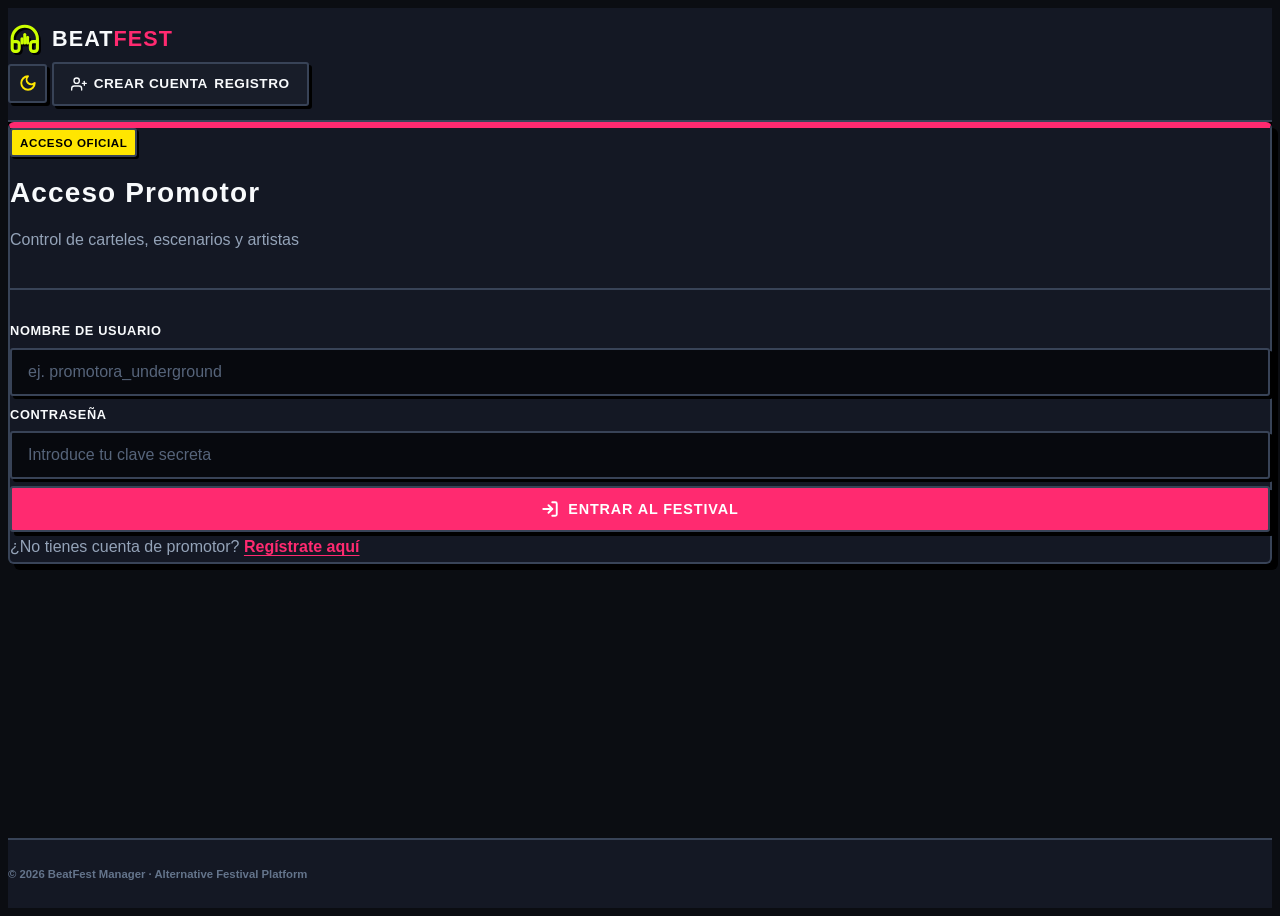
==== commit c9fffdfd: "fix(ui): corregir layout y espaciado del header en modo desktop y unificar navegacion" ====
--- a/ficha.html
+++ b/ficha.html
@@ -20,9 +20,13 @@
   </head>
   <body>
     <!-- Cabecera compartida para páginas privadas -->
-    <header class="navbar navbar-beatfest py-2 py-sm-3">
-      <div class="container d-flex justify-content-between align-items-center flex-wrap gap-2">
-        <a class="brand-container order-1" href="listado.html" aria-label="Inicio BeatFest Manager">
+    <header class="navbar navbar-beatfest">
+      <div class="container header-beatfest-container">
+        <a
+          class="brand-container header-brand"
+          href="listado.html"
+          aria-label="Inicio BeatFest Manager"
+        >
           <svg
             class="brand-icon"
             viewBox="0 0 24 24"
@@ -44,8 +48,8 @@
           <span class="brand-text">Beat<span>Fest</span></span>
         </a>
 
-        <!-- Menú de navegación privado (Mobile-first: barra horizontal inferior en móvil, inline en escritorio) -->
-        <nav class="nav-beatfest-menu order-3 order-md-2 w-100 w-md-auto mt-2 mt-md-0">
+        <!-- Menú de navegación privado -->
+        <nav class="nav-beatfest-menu">
           <a href="listado.html" class="nav-link-edgy"> Cartel y Jornadas </a>
           <a href="usuarios.html" id="enlace-nav-usuarios" class="nav-link-edgy" hidden>
             Promotores
@@ -53,7 +57,7 @@
         </nav>
 
         <!-- Usuario activo y botón cerrar sesión -->
-        <div class="d-flex align-items-center gap-2 gap-sm-3 order-2 order-md-3">
+        <div class="header-user-actions">
           <button
             type="button"
             class="btn-theme-toggle"
@@ -92,7 +96,7 @@
               <path d="M12 3a6 6 0 0 0 9 9 9 9 0 1 1-9-9Z" />
             </svg>
           </button>
-          <div class="d-flex align-items-center gap-2 text-end d-none d-sm-flex">
+          <div class="header-user-info d-none d-sm-flex">
             <svg
               width="20"
               height="20"
--- a/css/estilos.css
+++ b/css/estilos.css
@@ -359,7 +359,7 @@
 }
 
 /* ==========================================================================
-   Cabecera y Navegación Mobile-First
+   Cabecera y Navegación Mobile-First y Desktop
    ========================================================================== */
 .navbar-beatfest {
   background-color: var(--bf-card-bg);
@@ -374,8 +374,35 @@
 @media (min-width: 768px) {
   .navbar-beatfest {
     box-shadow: 0 4px 0 var(--bf-shadow);
-    padding: 0.9rem 0;
-  }
+    padding: 0.85rem 0;
+  }
+}
+
+.header-beatfest-container {
+  display: flex;
+  align-items: center;
+  justify-content: space-between;
+  flex-wrap: wrap;
+  row-gap: 0.65rem;
+  column-gap: 0.75rem;
+}
+
+.header-brand {
+  order: 1;
+}
+
+.header-user-actions {
+  order: 2;
+  display: flex;
+  align-items: center;
+  gap: 0.5rem;
+}
+
+.header-user-info {
+  display: flex;
+  align-items: center;
+  gap: 0.5rem;
+  text-align: right;
 }
 
 .brand-container {
@@ -438,18 +465,65 @@
   color: var(--bf-color-cyan);
 }
 
-/* Barra de navegación interna (Horizontal scrollable en móviles) */
+/* Barra de navegación interna (Horizontal scrollable en móviles, integrada a la izquierda en desktop) */
 .nav-beatfest-menu {
+  order: 3;
+  width: 100%;
   display: flex;
   align-items: center;
   gap: 0.4rem;
   overflow-x: auto;
   -webkit-overflow-scrolling: touch;
   scrollbar-width: none;
+  padding-top: 0.25rem;
+  padding-bottom: 0.15rem;
 }
 
 .nav-beatfest-menu::-webkit-scrollbar {
   display: none;
+}
+
+/* Modo Desktop (min-width: 768px y min-width: 992px) */
+@media (min-width: 768px) {
+  .header-beatfest-container {
+    flex-wrap: nowrap;
+    justify-content: flex-start;
+    row-gap: 0;
+    column-gap: 0;
+  }
+
+  .header-brand {
+    order: 1;
+    flex-shrink: 0;
+  }
+
+  .nav-beatfest-menu {
+    order: 2;
+    width: auto;
+    overflow-x: visible;
+    padding-top: 0;
+    padding-bottom: 0;
+    margin-left: 1.75rem;
+    gap: 0.6rem;
+  }
+
+  .header-user-actions {
+    order: 3;
+    margin-left: auto;
+    flex-shrink: 0;
+    gap: 0.75rem;
+  }
+}
+
+@media (min-width: 992px) {
+  .nav-beatfest-menu {
+    margin-left: 2.5rem;
+    gap: 0.75rem;
+  }
+
+  .header-user-actions {
+    gap: 1rem;
+  }
 }
 
 .nav-link-edgy {
@@ -496,6 +570,12 @@
   background-color: var(--bf-color-yellow);
   border-color: var(--bf-border);
   box-shadow: 3px 3px 0 var(--bf-shadow);
+}
+
+.nav-link-edgy.active:hover {
+  background-color: var(--bf-color-yellow);
+  transform: translate(-2px, -2px);
+  box-shadow: 4px 4px 0 var(--bf-shadow);
 }
 
 /* ==========================================================================
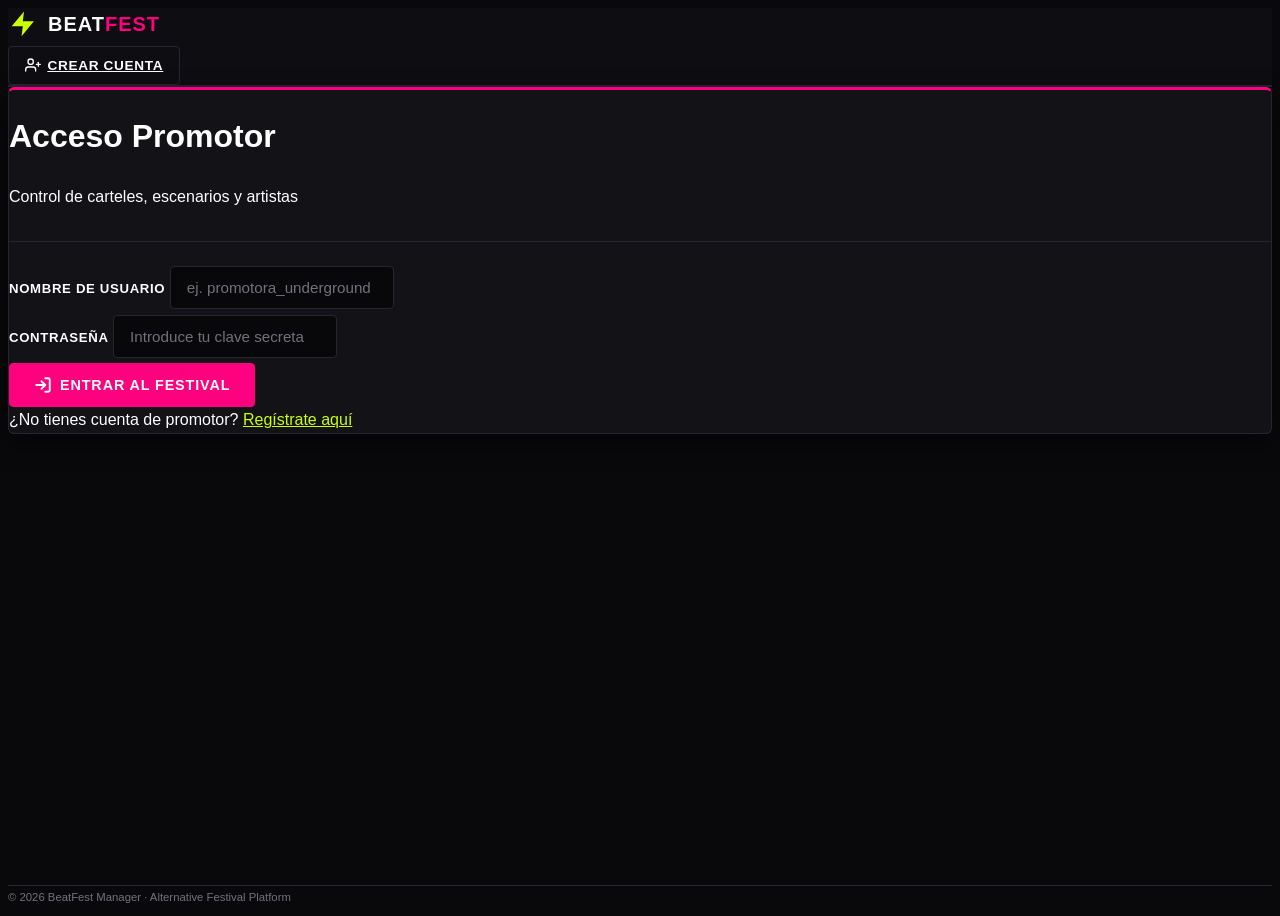
==== commit be6e2aad: "revert: deshacer merge directo de sprint-2 para flujo formal de Pull Request" ====
--- a/ficha.html
+++ b/ficha.html
@@ -6,97 +6,36 @@
     <title>Configurar Jornada · BeatFest Manager</title>
     <link rel="stylesheet" href="node_modules/bootstrap/dist/css/bootstrap.min.css" />
     <link rel="stylesheet" href="css/estilos.css" />
-    <script>
-      (function () {
-        const guardado = localStorage.getItem('beatfest_theme');
-        const tema =
-          guardado ||
-          (window.matchMedia && window.matchMedia('(prefers-color-scheme: light)').matches
-            ? 'light'
-            : 'dark');
-        document.documentElement.setAttribute('data-theme', tema);
-      })();
-    </script>
   </head>
   <body>
     <!-- Cabecera compartida para páginas privadas -->
-    <header class="navbar navbar-beatfest">
-      <div class="container header-beatfest-container">
-        <a
-          class="brand-container header-brand"
-          href="listado.html"
-          aria-label="Inicio BeatFest Manager"
-        >
-          <svg
-            class="brand-icon"
-            viewBox="0 0 24 24"
-            fill="none"
-            stroke="currentColor"
-            stroke-width="2.2"
-            stroke-linecap="round"
-            stroke-linejoin="round"
-            aria-hidden="true"
-            xmlns="http://www.w3.org/2000/svg"
-          >
-            <path
-              d="M3 14h3a2 2 0 0 1 2 2v3a2 2 0 0 1-2 2H5a2 2 0 0 1-2-2v-7a9 9 0 0 1 18 0v7a2 2 0 0 1-2 2h-1a2 2 0 0 1-2-2v-3a2 2 0 0 1 2-2h3"
-            />
-            <path d="M10 12v3" />
-            <path d="M12 9v6" />
-            <path d="M14 11v4" />
-          </svg>
-          <span class="brand-text">Beat<span>Fest</span></span>
-        </a>
+    <header class="navbar navbar-beatfest py-3">
+      <div class="container d-flex justify-content-between align-items-center">
+        <div class="d-flex align-items-center gap-4">
+          <a class="brand-container" href="listado.html" aria-label="Inicio BeatFest Manager">
+            <svg
+              class="brand-icon"
+              viewBox="0 0 24 24"
+              fill="currentColor"
+              xmlns="http://www.w3.org/2000/svg"
+            >
+              <polygon points="13 2 3 14 12 14 11 22 21 10 12 10 13 2" />
+            </svg>
+            <span class="brand-text">Beat<span>Fest</span></span>
+          </a>
 
-        <!-- Menú de navegación privado -->
-        <nav class="nav-beatfest-menu">
-          <a href="listado.html" class="nav-link-edgy"> Cartel y Jornadas </a>
-          <a href="usuarios.html" id="enlace-nav-usuarios" class="nav-link-edgy" hidden>
-            Promotores
-          </a>
-        </nav>
+          <!-- Menú de navegación privado -->
+          <nav class="d-flex align-items-center gap-2">
+            <a href="listado.html" class="nav-link-edgy"> Cartel y Jornadas </a>
+            <a href="usuarios.html" id="enlace-nav-usuarios" class="nav-link-edgy" hidden>
+              Promotores
+            </a>
+          </nav>
+        </div>
 
         <!-- Usuario activo y botón cerrar sesión -->
-        <div class="header-user-actions">
-          <button
-            type="button"
-            class="btn-theme-toggle"
-            aria-label="Cambiar tema claro u oscuro"
-            title="Cambiar tema"
-          >
-            <svg
-              class="icon-sun"
-              width="18"
-              height="18"
-              viewBox="0 0 24 24"
-              fill="none"
-              stroke="currentColor"
-              stroke-width="2.5"
-              stroke-linecap="round"
-              stroke-linejoin="round"
-              aria-hidden="true"
-            >
-              <circle cx="12" cy="12" r="4" />
-              <path
-                d="M12 2v2M12 20v2M4.93 4.93l1.41 1.41M17.66 17.66l1.41 1.41M2 12h2M20 12h2M6.34 17.66l-1.41 1.41M19.07 4.93l-1.41 1.41"
-              />
-            </svg>
-            <svg
-              class="icon-moon"
-              width="18"
-              height="18"
-              viewBox="0 0 24 24"
-              fill="none"
-              stroke="currentColor"
-              stroke-width="2.5"
-              stroke-linecap="round"
-              stroke-linejoin="round"
-              aria-hidden="true"
-            >
-              <path d="M12 3a6 6 0 0 0 9 9 9 9 0 1 1-9-9Z" />
-            </svg>
-          </button>
-          <div class="header-user-info d-none d-sm-flex">
+        <div class="d-flex align-items-center gap-3">
+          <div class="d-flex align-items-center gap-2 text-end d-none d-sm-flex">
             <svg
               width="20"
               height="20"
@@ -141,7 +80,7 @@
       <div id="zona-avisos" role="status" aria-live="polite"></div>
     </div>
 
-    <main class="container my-3 my-sm-4 my-md-5">
+    <main class="container my-5">
       <div class="mb-4">
         <h1 class="h2 fw-bold text-uppercase letter-spacing-1 mb-1">Configuración de Jornada</h1>
         <p class="text-secondary mb-0">
--- a/css/estilos.css
+++ b/css/estilos.css
@@ -1,1475 +1,363 @@
 /* ==========================================================================
-   BeatFest Manager · Estilo Neo-Brutalismo / Minimal Editorial Colorido
-   Arquitectura Mobile-First: diseño optimizado de forma nativa para dispositivos
-   móviles (touch-friendly, inputs >= 16px, fluid typography) que escala de forma
-   progresiva hacia tablets y pantallas de escritorio mediante min-width media queries.
-   Sin gradientes: bloques de color planos de alto contraste y sombras duras.
+   BeatFest Manager · Estilo Edgy / Raw Alternative Metal & Hyperpop
+   Diseño plano, de alto contraste, sin gradientes excesivos.
    ========================================================================== */
 
 :root {
-  /* Tipografía y métricas globales */
-  --bf-font-family:
-    -apple-system, BlinkMacSystemFont, 'Segoe UI', Roboto, 'Helvetica Neue', Arial, sans-serif;
-  --bf-font-mono:
-    ui-monospace, SFMono-Regular, Menlo, Monaco, Consolas, 'Liberation Mono', monospace;
-
-  /* Curvas de animación elásticas y táctiles */
-  --bf-transition-fast: 0.15s cubic-bezier(0.2, 0.8, 0.2, 1);
-  --bf-transition-bounce: 0.25s cubic-bezier(0.34, 1.56, 0.64, 1);
-
-  /* Geometría Neo-Brutalista */
-  --bf-radius-sm: 3px;
-  --bf-radius-md: 6px;
-  --bf-radius-lg: 10px;
-  --bf-border-width: 2px;
-  --bf-border-heavy: 3px;
-
-  /* ==========================================================================
-     PALETA DE COLORES VIVOS Y SATURADOS (Sin gradientes, bloques planos)
-     ========================================================================== */
-  --bf-color-pink: #ff2a70;
-  --bf-color-yellow: #ffe600;
-  --bf-color-lime: #ccff00;
-  --bf-color-cyan: #00f0ff;
-  --bf-color-purple: #8b5cf6;
-  --bf-color-orange: #ff6b35;
-  --bf-color-mint: #00f5d4;
-  --bf-color-blue: #3b82f6;
-  --bf-color-red: #ff2a5f;
-
-  /* ==========================================================================
-     PALETA MODO OSCURO (Predeterminada)
-     ========================================================================== */
-  --bf-bg: #0b0d12;
-  --bf-bg-subtle: #121620;
-  --bf-surface: #181d29;
-  --bf-surface-hover: #212838;
-  --bf-card-bg: #141824;
-  --bf-card-header: #0f121d;
-
-  /* Bordes y Sombras duras */
-  --bf-border: #384357;
-  --bf-border-strong: #ffffff;
-  --bf-border-focus: var(--bf-color-cyan);
-  --bf-shadow: #000000;
-
-  /* Acentos principales */
-  --bf-accent-primary: var(--bf-color-pink);
-  --bf-accent-primary-hover: #ff0555;
-  --bf-accent-primary-text: #ffffff;
-
-  --bf-accent-secondary: var(--bf-color-lime);
-  --bf-accent-secondary-hover: #b8e600;
-  --bf-accent-secondary-text: #000000;
-
-  --bf-accent-tertiary: var(--bf-color-cyan);
-  --bf-accent-tertiary-hover: #00cce6;
-  --bf-accent-tertiary-text: #000000;
-
-  --bf-accent-warning: var(--bf-color-yellow);
-  --bf-accent-warning-hover: #ebd300;
-  --bf-accent-warning-text: #000000;
-
-  --bf-accent-danger: var(--bf-color-red);
-  --bf-accent-danger-hover: #e61446;
-  --bf-accent-danger-text: #ffffff;
-
-  /* Textos */
-  --bf-text-primary: #f8fafc;
-  --bf-text-secondary: #94a3b8;
-  --bf-text-muted: #64748b;
-  --bf-text-contrast: #000000;
-
-  /* Formularios */
-  --bf-input-bg: #07090e;
-  --bf-input-border: #384357;
-  --bf-input-text: #ffffff;
-  --bf-input-placeholder: #56647a;
-
-  /* Alertas */
-  --bf-alert-success-bg: #0a2418;
-  --bf-alert-success-border: var(--bf-color-mint);
-  --bf-alert-success-text: #5eead4;
-
-  --bf-alert-danger-bg: #2d0b17;
-  --bf-alert-danger-border: var(--bf-color-pink);
-  --bf-alert-danger-text: #ff7da4;
-
-  --bf-alert-info-bg: #06232d;
-  --bf-alert-info-border: var(--bf-color-cyan);
-  --bf-alert-info-text: #67e8f9;
-
-  --bf-alert-warning-bg: #2d2305;
-  --bf-alert-warning-border: var(--bf-color-yellow);
-  --bf-alert-warning-text: #fef08a;
-
-  /* Retrocompatibilidad */
-  --bf-acid-lime: var(--bf-accent-secondary);
-  --bf-electric-pink: var(--bf-accent-primary);
-  --bf-cyber-cyan: var(--bf-accent-tertiary);
-  --bf-danger: var(--bf-accent-danger);
-}
-
-/* ==========================================================================
-   PALETA MODO CLARO (Editorial Pop / High-Color Canvas)
-   ========================================================================== */
-[data-theme='light'] {
-  --bf-color-pink: #ff2a70;
-  --bf-color-yellow: #ffd600;
-  --bf-color-lime: #a6e22e;
-  --bf-color-cyan: #00b4d8;
-  --bf-color-purple: #7c3aed;
-  --bf-color-orange: #ff5722;
-  --bf-color-mint: #059669;
-  --bf-color-blue: #2563eb;
-  --bf-color-red: #e11d48;
-
-  --bf-bg: #f5f4ed;
-  --bf-bg-subtle: #eae7dd;
-  --bf-surface: #ffffff;
-  --bf-surface-hover: #f1eee4;
-  --bf-card-bg: #ffffff;
-  --bf-card-header: #fbfaf6;
-
-  /* Bordes de tinta negra pura y sombras duras */
-  --bf-border: #11141a;
-  --bf-border-strong: #000000;
-  --bf-border-focus: var(--bf-color-pink);
-  --bf-shadow: #11141a;
-
-  /* Acentos */
-  --bf-accent-primary: var(--bf-color-pink);
-  --bf-accent-primary-hover: #e6145a;
-  --bf-accent-primary-text: #ffffff;
-
-  --bf-accent-secondary: var(--bf-color-yellow);
-  --bf-accent-secondary-hover: #ebc400;
-  --bf-accent-secondary-text: #000000;
-
-  --bf-accent-tertiary: var(--bf-color-cyan);
-  --bf-accent-tertiary-hover: #009ab8;
-  --bf-accent-tertiary-text: #ffffff;
-
-  --bf-accent-warning: var(--bf-color-orange);
-  --bf-accent-warning-hover: #e64a19;
-  --bf-accent-warning-text: #ffffff;
-
-  --bf-accent-danger: var(--bf-color-red);
-  --bf-accent-danger-hover: #be123c;
-  --bf-accent-danger-text: #ffffff;
-
-  /* Textos */
-  --bf-text-primary: #11141a;
-  --bf-text-secondary: #334155;
-  --bf-text-muted: #64748b;
-  --bf-text-contrast: #ffffff;
-
-  /* Formularios */
-  --bf-input-bg: #ffffff;
-  --bf-input-border: #11141a;
-  --bf-input-text: #11141a;
-  --bf-input-placeholder: #8b99ac;
-
-  /* Alertas */
-  --bf-alert-success-bg: #e6fffa;
-  --bf-alert-success-border: var(--bf-color-mint);
-  --bf-alert-success-text: #064e3b;
-
-  --bf-alert-danger-bg: #ffe4e6;
-  --bf-alert-danger-border: var(--bf-color-red);
-  --bf-alert-danger-text: #881337;
-
-  --bf-alert-info-bg: #e0f2fe;
-  --bf-alert-info-border: var(--bf-color-cyan);
-  --bf-alert-info-text: #075985;
-
-  --bf-alert-warning-bg: #fef9c3;
-  --bf-alert-warning-border: var(--bf-color-yellow);
-  --bf-alert-warning-text: #713f12;
-}
-
-/* ==========================================================================
-   Animaciones Keyframes (Físicas, elásticas y llamativas)
-   ========================================================================== */
-@keyframes card-pop-in {
-  0% {
-    opacity: 0;
-    transform: translateY(12px) scale(0.98);
-  }
-  100% {
-    opacity: 1;
-    transform: translateY(0) scale(1);
-  }
-}
-
-@keyframes alert-bounce-in {
-  0% {
-    opacity: 0;
-    transform: translateY(-14px) scale(0.96);
-  }
-  60% {
-    transform: translateY(3px) scale(1.02);
-  }
-  100% {
-    opacity: 1;
-    transform: translateY(0) scale(1);
-  }
-}
-
-@keyframes pop-punch {
-  0% {
-    transform: scale(0.94);
-  }
-  50% {
-    transform: scale(1.03) translate(-1px, -1px);
-  }
-  100% {
-    transform: scale(1) translate(0, 0);
-  }
-}
-
-@keyframes brand-wiggle {
-  0%,
-  100% {
-    transform: rotate(0deg) scale(1);
-  }
-  25% {
-    transform: rotate(-12deg) scale(1.15);
-  }
-  50% {
-    transform: rotate(10deg) scale(1.2);
-  }
-  75% {
-    transform: rotate(-6deg) scale(1.12);
-  }
-}
-
-@keyframes icon-spin {
-  0% {
-    transform: rotate(-180deg) scale(0.5);
-  }
-  100% {
-    transform: rotate(0deg) scale(1);
-  }
-}
-
-@keyframes input-shake {
-  0%,
-  100% {
-    transform: translateX(0);
-  }
-  20%,
-  60% {
-    transform: translateX(-4px);
-  }
-  40%,
-  80% {
-    transform: translateX(4px);
-  }
-}
-
-@keyframes pulse-subtle {
-  0%,
-  100% {
-    transform: scale(1);
-  }
-  50% {
-    transform: scale(1.06);
-  }
-}
-
-/* Accesibilidad: Reducir animaciones si el usuario lo solicita */
-@media (prefers-reduced-motion: reduce) {
-  *,
-  *::before,
-  *::after {
-    animation-duration: 0.01ms !important;
-    animation-iteration-count: 1 !important;
-    transition-duration: 0.01ms !important;
-    scroll-behavior: auto !important;
-  }
-}
-
-/* ==========================================================================
-   Base y Reseteo Mobile-First
-   ========================================================================== */
-*,
-*::before,
-*::after {
-  box-sizing: border-box;
-}
-
-html {
-  font-size: 16px;
-  -webkit-text-size-adjust: 100%;
-}
-
+  /* Paleta base: Negro puro y grafito industrial plano */
+  --bf-bg: #09090c;
+  --bf-card-bg: #121217;
+  --bf-card-hover: #17171e;
+  --bf-border: #262630;
+  --bf-border-focus: #ff007f;
+
+  /* Colores planos de alto impacto (sin gradientes) */
+  --bf-acid-lime: #ccff00;
+  --bf-electric-pink: #ff007f;
+  --bf-cyber-cyan: #00f0ff;
+  --bf-danger: #ff2a5f;
+
+  /* Tipografía y textos de alta legibilidad */
+  --bf-text-primary: #ffffff;
+  --bf-text-secondary: #a1a1aa;
+  --bf-text-muted: #71717a;
+}
+
+/* Base */
 body {
   background-color: var(--bf-bg);
   color: var(--bf-text-primary);
-  font-family: var(--bf-font-family);
+  font-family:
+    -apple-system, BlinkMacSystemFont, 'Segoe UI', Roboto, 'Helvetica Neue', Arial, sans-serif;
   font-size: 1rem;
-  line-height: 1.5;
+  line-height: 1.6;
   min-height: 100vh;
   display: flex;
   flex-direction: column;
-  overflow-x: hidden;
-  transition:
-    background-color var(--bf-transition-fast),
-    color var(--bf-transition-fast);
-}
-
-::selection {
-  background-color: var(--bf-color-yellow);
-  color: #000000;
 }
 
 main {
   flex: 1;
 }
 
-/* Modificadores de color para Bootstrap */
-.text-secondary {
-  color: var(--bf-text-secondary) !important;
-}
-
-.text-muted {
-  color: var(--bf-text-muted) !important;
-}
-
-.letter-spacing-1 {
-  letter-spacing: 0.04em;
-}
-
-.link-accent {
-  color: var(--bf-color-pink);
-  font-weight: 800;
-  text-decoration: underline;
-  text-underline-offset: 3px;
-  display: inline-block;
-  padding: 0.2rem 0;
-  transition:
-    color var(--bf-transition-fast),
-    transform var(--bf-transition-bounce);
-}
-
-.link-accent:hover {
-  color: var(--bf-color-yellow);
-  transform: translateY(-1px);
-}
-
-/* ==========================================================================
-   Cabecera y Navegación Mobile-First y Desktop
+/* ==========================================================================
+   Cabecera y Navegación
    ========================================================================== */
 .navbar-beatfest {
-  background-color: var(--bf-card-bg);
-  border-bottom: var(--bf-border-width) solid var(--bf-border);
-  box-shadow: 0 3px 0 var(--bf-shadow);
-  padding: 0.65rem 0;
-  transition:
-    background-color var(--bf-transition-fast),
-    border-color var(--bf-transition-fast);
-}
-
-@media (min-width: 768px) {
-  .navbar-beatfest {
-    box-shadow: 0 4px 0 var(--bf-shadow);
-    padding: 0.85rem 0;
-  }
-}
-
-.header-beatfest-container {
-  display: flex;
-  align-items: center;
-  justify-content: space-between;
-  flex-wrap: wrap;
-  row-gap: 0.65rem;
-  column-gap: 0.75rem;
-}
-
-.header-brand {
-  order: 1;
-}
-
-.header-user-actions {
-  order: 2;
-  display: flex;
-  align-items: center;
-  gap: 0.5rem;
-}
-
-.header-user-info {
-  display: flex;
-  align-items: center;
-  gap: 0.5rem;
-  text-align: right;
+  background-color: #0d0d12;
+  border-bottom: 2px solid var(--bf-border);
 }
 
 .brand-container {
   display: inline-flex;
   align-items: center;
-  gap: 0.5rem;
+  gap: 0.65rem;
   text-decoration: none;
-  transition: transform var(--bf-transition-bounce);
-}
-
-@media (min-width: 576px) {
-  .brand-container {
-    gap: 0.65rem;
-  }
-}
-
-.brand-container:hover {
-  transform: translateY(-2px);
-}
-
-.brand-container:hover .brand-icon {
-  animation: brand-wiggle 0.5s ease-in-out;
-  color: var(--bf-color-yellow);
 }
 
 .brand-icon {
   width: 1.85rem;
   height: 1.85rem;
-  color: var(--bf-color-lime);
-  filter: drop-shadow(2px 2px 0 var(--bf-shadow));
-  flex-shrink: 0;
-  transition:
-    color var(--bf-transition-fast),
-    transform var(--bf-transition-bounce);
-}
-
-@media (min-width: 576px) {
-  .brand-icon {
-    width: 2.1rem;
-    height: 2.1rem;
-  }
+  color: var(--bf-acid-lime);
 }
 
 .brand-text {
-  font-size: clamp(1.15rem, 3.8vw, 1.35rem);
+  font-size: 1.25rem;
   font-weight: 900;
   letter-spacing: 0.05em;
   text-transform: uppercase;
   color: var(--bf-text-primary);
-  line-height: 1.1;
-  transition: color var(--bf-transition-fast);
 }
 
 .brand-text span {
-  color: var(--bf-color-pink);
-  transition: color var(--bf-transition-fast);
-}
-
-.brand-container:hover .brand-text span {
-  color: var(--bf-color-cyan);
-}
-
-/* Barra de navegación interna (Horizontal scrollable en móviles, integrada a la izquierda en desktop) */
-.nav-beatfest-menu {
-  order: 3;
-  width: 100%;
-  display: flex;
-  align-items: center;
-  gap: 0.4rem;
-  overflow-x: auto;
-  -webkit-overflow-scrolling: touch;
-  scrollbar-width: none;
-  padding-top: 0.25rem;
-  padding-bottom: 0.15rem;
-}
-
-.nav-beatfest-menu::-webkit-scrollbar {
-  display: none;
-}
-
-/* Modo Desktop (min-width: 768px y min-width: 992px) */
-@media (min-width: 768px) {
-  .header-beatfest-container {
-    flex-wrap: nowrap;
-    justify-content: flex-start;
-    row-gap: 0;
-    column-gap: 0;
-  }
-
-  .header-brand {
-    order: 1;
-    flex-shrink: 0;
-  }
-
-  .nav-beatfest-menu {
-    order: 2;
-    width: auto;
-    overflow-x: visible;
-    padding-top: 0;
-    padding-bottom: 0;
-    margin-left: 1.75rem;
-    gap: 0.6rem;
-  }
-
-  .header-user-actions {
-    order: 3;
-    margin-left: auto;
-    flex-shrink: 0;
-    gap: 0.75rem;
-  }
-}
-
-@media (min-width: 992px) {
-  .nav-beatfest-menu {
-    margin-left: 2.5rem;
-    gap: 0.75rem;
-  }
-
-  .header-user-actions {
-    gap: 1rem;
-  }
+  color: var(--bf-electric-pink);
 }
 
 .nav-link-edgy {
-  color: var(--bf-text-primary);
-  font-size: 0.8rem;
-  font-weight: 800;
-  text-transform: uppercase;
-  letter-spacing: 0.04em;
-  padding: 0.4rem 0.75rem;
-  border-radius: var(--bf-radius-sm);
-  border: var(--bf-border-width) solid transparent;
-  text-decoration: none;
-  display: inline-flex;
-  align-items: center;
-  gap: 0.35rem;
-  white-space: nowrap;
-  min-height: 38px;
-  transition:
-    background-color var(--bf-transition-fast),
-    color var(--bf-transition-fast),
-    border-color var(--bf-transition-fast),
-    box-shadow var(--bf-transition-bounce),
-    transform var(--bf-transition-bounce);
-}
-
-@media (min-width: 576px) {
-  .nav-link-edgy {
-    font-size: 0.85rem;
-    padding: 0.45rem 0.85rem;
-    min-height: 40px;
-  }
+  color: var(--bf-text-secondary);
+  font-size: 0.875rem;
+  font-weight: 700;
+  text-transform: uppercase;
+  letter-spacing: 0.05em;
+  padding: 0.45rem 0.85rem;
+  border-radius: 4px;
+  border: 1px solid transparent;
+  transition: all 0.15s ease;
 }
 
 .nav-link-edgy:hover {
-  color: #000000;
-  border-color: var(--bf-border);
-  background-color: var(--bf-color-cyan);
-  transform: translate(-2px, -2px);
-  box-shadow: 3px 3px 0 var(--bf-shadow);
+  color: var(--bf-acid-lime);
+  border-color: var(--bf-acid-lime);
+  background-color: transparent;
 }
 
 .nav-link-edgy.active {
   color: #000000;
-  background-color: var(--bf-color-yellow);
-  border-color: var(--bf-border);
-  box-shadow: 3px 3px 0 var(--bf-shadow);
-}
-
-.nav-link-edgy.active:hover {
-  background-color: var(--bf-color-yellow);
-  transform: translate(-2px, -2px);
-  box-shadow: 4px 4px 0 var(--bf-shadow);
-}
-
-/* ==========================================================================
-   Botón selector de tema (Touch-target optimizado para móviles)
-   ========================================================================== */
-.btn-theme-toggle {
-  background-color: var(--bf-surface);
-  color: var(--bf-text-primary);
-  border: var(--bf-border-width) solid var(--bf-border);
-  box-shadow: 2px 2px 0 var(--bf-shadow);
-  border-radius: var(--bf-radius-sm);
-  width: 2.35rem;
-  height: 2.35rem;
-  min-width: 2.35rem;
-  min-height: 2.35rem;
-  padding: 0;
-  display: inline-flex;
-  align-items: center;
-  justify-content: center;
-  cursor: pointer;
-  flex-shrink: 0;
-  transition:
-    background-color var(--bf-transition-fast),
-    border-color var(--bf-transition-fast),
-    box-shadow var(--bf-transition-bounce),
-    transform var(--bf-transition-bounce);
-}
-
-@media (min-width: 576px) {
-  .btn-theme-toggle {
-    box-shadow: 3px 3px 0 var(--bf-shadow);
-    width: 2.45rem;
-    height: 2.45rem;
-  }
-}
-
-.btn-theme-toggle:hover {
-  background-color: var(--bf-color-yellow);
-  color: #000000;
-  border-color: var(--bf-border);
-  transform: translate(-2px, -2px) rotate(8deg);
-  box-shadow: 4px 4px 0 var(--bf-shadow);
-}
-
-.btn-theme-toggle:active {
-  transform: translate(2px, 2px) rotate(0deg);
-  box-shadow: 1px 1px 0 var(--bf-shadow);
-}
-
-.btn-theme-toggle svg {
-  animation: icon-spin 0.3s cubic-bezier(0.34, 1.56, 0.64, 1);
-}
-
-.btn-theme-toggle .icon-moon {
-  display: inline-block;
-  color: var(--bf-color-yellow);
-}
-
-.btn-theme-toggle .icon-sun {
-  display: none;
-  color: #000000;
-}
-
-[data-theme='light'] .btn-theme-toggle .icon-moon {
-  display: none;
-}
-
-[data-theme='light'] .btn-theme-toggle .icon-sun {
-  display: inline-block;
-}
-
-/* ==========================================================================
-   Tarjetas e Interfaz Mobile-First
+  background-color: var(--bf-acid-lime);
+  border-color: var(--bf-acid-lime);
+}
+
+/* ==========================================================================
+   Tarjetas e Interfaz (Plana, nítida y brutalista)
    ========================================================================== */
 .card-beatfest {
   background-color: var(--bf-card-bg);
-  border: var(--bf-border-width) solid var(--bf-border);
-  border-top: 5px solid var(--bf-color-pink);
-  border-radius: var(--bf-radius-md);
-  box-shadow: 4px 4px 0 var(--bf-shadow);
-  animation: card-pop-in 0.35s cubic-bezier(0.2, 0.8, 0.2, 1);
-  transition:
-    background-color var(--bf-transition-fast),
-    border-color var(--bf-transition-fast),
-    box-shadow var(--bf-transition-bounce),
-    transform var(--bf-transition-bounce);
-}
-
-@media (min-width: 768px) {
-  .card-beatfest {
-    border-top-width: 6px;
-    box-shadow: 6px 6px 0 var(--bf-shadow);
-  }
-  .card-beatfest:hover {
-    transform: translateY(-2px);
-    box-shadow: 8px 8px 0 var(--bf-shadow);
-  }
+  border: 1px solid var(--bf-border);
+  border-top: 3px solid var(--bf-electric-pink);
+  border-radius: 6px;
+  box-shadow: 0 10px 25px rgba(0, 0, 0, 0.5);
 }
 
 .card-beatfest-header {
-  border-bottom: var(--bf-border-width) solid var(--bf-border);
+  border-bottom: 1px solid var(--bf-border);
   padding-bottom: 1rem;
-  margin-bottom: 1.25rem;
-}
-
-@media (min-width: 576px) {
-  .card-beatfest-header {
-    padding-bottom: 1.25rem;
-    margin-bottom: 1.75rem;
-  }
-}
-
-.card-beatfest-header h1 {
-  font-size: clamp(1.25rem, 5vw, 1.75rem);
-  line-height: 1.2;
-}
-
-/* ==========================================================================
-   Formularios y Controles (Mobile Touch-Friendly)
+  margin-bottom: 1.5rem;
+}
+
+/* ==========================================================================
+   Formularios y Controles (Alto contraste y máxima legibilidad)
    ========================================================================== */
 .form-label {
-  font-weight: 800;
-  font-size: 0.775rem;
+  font-weight: 700;
+  font-size: 0.825rem;
   letter-spacing: 0.05em;
   text-transform: uppercase;
   color: var(--bf-text-primary);
-  margin-bottom: 0.35rem;
-  display: inline-block;
-  transition: color var(--bf-transition-fast);
-}
-
-@media (min-width: 576px) {
-  .form-label {
-    font-size: 0.8rem;
-    margin-bottom: 0.45rem;
-  }
-}
-
-/* IMPORTANTE: font-size: 1rem (16px) en móvil evita auto-zoom forzado en iOS */
+  margin-bottom: 0.4rem;
+}
+
 .form-control-beatfest,
 .form-select-beatfest {
-  background-color: var(--bf-input-bg);
-  border: var(--bf-border-width) solid var(--bf-border);
-  border-radius: var(--bf-radius-sm);
-  box-shadow: 2px 2px 0 var(--bf-shadow);
-  color: var(--bf-input-text);
-  padding: 0.7rem 0.85rem;
-  font-size: 1rem;
-  font-weight: 500;
-  min-height: 46px;
-  width: 100%;
-  transition:
-    background-color var(--bf-transition-fast),
-    border-color var(--bf-transition-fast),
-    color var(--bf-transition-fast),
-    box-shadow var(--bf-transition-bounce),
-    transform var(--bf-transition-bounce);
-}
-
-@media (min-width: 576px) {
-  .form-control-beatfest,
-  .form-select-beatfest {
-    box-shadow: 3px 3px 0 var(--bf-shadow);
-    padding: 0.75rem 1rem;
-    min-height: 48px;
-  }
+  background-color: #08080b;
+  border: 1px solid var(--bf-border);
+  border-radius: 4px;
+  color: #ffffff;
+  padding: 0.75rem 1rem;
+  font-size: 0.95rem;
+  transition: border-color 0.15s ease;
 }
 
 .form-control-beatfest:focus,
 .form-select-beatfest:focus {
-  background-color: var(--bf-input-bg);
-  border-color: var(--bf-color-cyan);
-  color: var(--bf-input-text);
+  background-color: #0d0d12;
+  border-color: var(--bf-electric-pink);
   outline: none;
-  transform: translate(-1px, -1px);
-  box-shadow: 4px 4px 0 var(--bf-color-cyan);
+  box-shadow: none;
+  color: #ffffff;
 }
 
 .form-control-beatfest::placeholder {
-  color: var(--bf-input-placeholder);
+  color: var(--bf-text-muted);
 }
 
 .form-control-beatfest.is-invalid,
 .form-select-beatfest.is-invalid {
-  border-color: var(--bf-color-red) !important;
-  box-shadow: 3px 3px 0 var(--bf-color-red) !important;
-  animation: input-shake 0.35s ease;
+  border-color: var(--bf-danger);
 }
 
 .invalid-feedback {
-  color: var(--bf-color-red);
+  color: #ff4d79;
+  font-weight: 600;
+  font-size: 0.825rem;
+  margin-top: 0.35rem;
+}
+
+.form-check-input {
+  background-color: #08080b;
+  border: 1px solid var(--bf-border);
+  width: 1.25rem;
+  height: 1.25rem;
+  border-radius: 3px;
+}
+
+.form-check-input:checked {
+  background-color: var(--bf-electric-pink);
+  border-color: var(--bf-electric-pink);
+}
+
+.form-check-label {
+  color: var(--bf-text-secondary);
+  font-size: 0.9rem;
+}
+
+/* ==========================================================================
+   Botones (Sólidos, planos, con gran impacto)
+   ========================================================================== */
+.btn-edgy-primary {
+  background-color: var(--bf-electric-pink);
+  color: #ffffff;
+  font-weight: 800;
+  font-size: 0.9rem;
+  text-transform: uppercase;
+  letter-spacing: 0.06em;
+  padding: 0.75rem 1.5rem;
+  border: 1px solid var(--bf-electric-pink);
+  border-radius: 4px;
+  display: inline-flex;
+  align-items: center;
+  justify-content: center;
+  gap: 0.5rem;
+  transition: all 0.15s ease;
+  cursor: pointer;
+}
+
+.btn-edgy-primary:hover:not(:disabled) {
+  background-color: #e60072;
+  border-color: #e60072;
+  color: #ffffff;
+}
+
+.btn-edgy-primary:disabled {
+  opacity: 0.5;
+  cursor: not-allowed;
+}
+
+.btn-edgy-outline {
+  background-color: transparent;
+  color: var(--bf-text-primary);
+  border: 1px solid var(--bf-border);
   font-weight: 700;
-  font-size: 0.825rem;
-  margin-top: 0.4rem;
-  display: block;
-}
-
-.form-check {
-  display: flex;
-  align-items: flex-start;
-  gap: 0.6rem;
-  min-height: 44px;
-  padding-top: 0.25rem;
-}
-
-.form-check-input {
-  background-color: var(--bf-input-bg);
-  border: var(--bf-border-width) solid var(--bf-border);
-  box-shadow: 2px 2px 0 var(--bf-shadow);
-  width: 1.4rem;
-  height: 1.4rem;
-  border-radius: var(--bf-radius-sm);
-  margin-top: 0.1rem;
-  cursor: pointer;
-  flex-shrink: 0;
-  transition:
-    background-color var(--bf-transition-fast),
-    border-color var(--bf-transition-fast),
-    box-shadow var(--bf-transition-bounce),
-    transform var(--bf-transition-bounce);
-}
-
-.form-check-input:hover {
-  transform: scale(1.08);
-}
-
-.form-check-input:focus {
-  border-color: var(--bf-color-pink);
-  box-shadow: 3px 3px 0 var(--bf-color-pink);
-  outline: none;
-}
-
-.form-check-input:checked {
-  background-color: var(--bf-color-pink);
-  border-color: var(--bf-border);
-  box-shadow: 2px 2px 0 var(--bf-shadow);
-  animation: pulse-subtle 0.25s ease;
-}
-
-.form-check-label {
-  color: var(--bf-text-primary);
-  font-size: 0.875rem;
-  font-weight: 600;
-  cursor: pointer;
-  user-select: none;
-  line-height: 1.4;
-  transition: color var(--bf-transition-fast);
-}
-
-@media (min-width: 576px) {
-  .form-check-label {
-    font-size: 0.9rem;
-  }
-}
-
-.form-check-label:hover {
-  color: var(--bf-color-pink);
-}
-
-/* ==========================================================================
-   Botones (Mobile-First Touch Target >= 44px)
-   ========================================================================== */
-.btn-edgy-primary {
-  background-color: var(--bf-color-pink);
-  color: #ffffff;
-  border: var(--bf-border-width) solid var(--bf-border);
-  box-shadow: 3px 3px 0 var(--bf-shadow);
-  font-weight: 900;
-  font-size: 0.9rem;
-  text-transform: uppercase;
-  letter-spacing: 0.06em;
-  padding: 0.75rem 1.25rem;
-  min-height: 46px;
-  border-radius: var(--bf-radius-sm);
+  font-size: 0.85rem;
+  text-transform: uppercase;
+  letter-spacing: 0.05em;
+  border-radius: 4px;
+  padding: 0.45rem 1rem;
   display: inline-flex;
   align-items: center;
-  justify-content: center;
-  gap: 0.55rem;
-  text-decoration: none;
-  cursor: pointer;
-  width: 100%;
-  transition:
-    background-color var(--bf-transition-fast),
-    color var(--bf-transition-fast),
-    border-color var(--bf-transition-fast),
-    box-shadow var(--bf-transition-bounce),
-    transform var(--bf-transition-bounce);
-}
-
-@media (min-width: 576px) {
-  .btn-edgy-primary {
-    box-shadow: 4px 4px 0 var(--bf-shadow);
-    padding: 0.75rem 1.5rem;
-  }
-}
-
-.btn-edgy-primary:hover:not(:disabled) {
-  background-color: var(--bf-color-yellow);
-  color: #000000;
-  border-color: var(--bf-border);
-  transform: translate(-2px, -2px);
-  box-shadow: 5px 5px 0 var(--bf-shadow);
-}
-
-.btn-edgy-primary:active:not(:disabled) {
-  transform: translate(2px, 2px);
-  box-shadow: 1px 1px 0 var(--bf-shadow);
-}
-
-.btn-edgy-primary:disabled {
-  opacity: 0.55;
-  cursor: not-allowed;
-  box-shadow: 2px 2px 0 var(--bf-shadow);
-}
-
-.btn-edgy-outline {
-  background-color: var(--bf-surface);
-  color: var(--bf-text-primary);
-  border: var(--bf-border-width) solid var(--bf-border);
-  box-shadow: 2px 2px 0 var(--bf-shadow);
-  font-weight: 800;
-  font-size: 0.825rem;
+  gap: 0.4rem;
+  transition: all 0.15s ease;
+}
+
+.btn-edgy-outline:hover {
+  border-color: var(--bf-acid-lime);
+  color: var(--bf-acid-lime);
+  background-color: rgba(204, 255, 0, 0.05);
+}
+
+.btn-edgy-danger {
+  background-color: transparent;
+  color: var(--bf-danger);
+  border: 1px solid var(--bf-danger);
+  font-weight: 700;
+  font-size: 0.85rem;
   text-transform: uppercase;
   letter-spacing: 0.04em;
-  border-radius: var(--bf-radius-sm);
-  padding: 0.45rem 0.85rem;
-  min-height: 40px;
+  border-radius: 4px;
+  padding: 0.45rem 1rem;
   display: inline-flex;
   align-items: center;
-  justify-content: center;
   gap: 0.4rem;
-  text-decoration: none;
-  cursor: pointer;
-  transition:
-    background-color var(--bf-transition-fast),
-    color var(--bf-transition-fast),
-    border-color var(--bf-transition-fast),
-    box-shadow var(--bf-transition-bounce),
-    transform var(--bf-transition-bounce);
-}
-
-@media (min-width: 576px) {
-  .btn-edgy-outline {
-    font-size: 0.85rem;
-    padding: 0.5rem 1.1rem;
-    min-height: 44px;
-    box-shadow: 3px 3px 0 var(--bf-shadow);
-  }
-}
-
-.btn-edgy-outline:hover:not(:disabled) {
-  background-color: var(--bf-color-lime);
-  color: #000000;
-  border-color: var(--bf-border);
-  transform: translate(-2px, -2px);
-  box-shadow: 4px 4px 0 var(--bf-shadow);
-}
-
-.btn-edgy-outline:active:not(:disabled) {
-  transform: translate(2px, 2px);
-  box-shadow: 1px 1px 0 var(--bf-shadow);
-}
-
-.btn-edgy-danger {
-  background-color: var(--bf-surface);
-  color: var(--bf-color-red);
-  border: var(--bf-border-width) solid var(--bf-color-red);
-  box-shadow: 2px 2px 0 var(--bf-shadow);
-  font-weight: 800;
-  font-size: 0.825rem;
-  text-transform: uppercase;
-  letter-spacing: 0.04em;
-  border-radius: var(--bf-radius-sm);
-  padding: 0.45rem 0.85rem;
-  min-height: 40px;
-  display: inline-flex;
-  align-items: center;
-  justify-content: center;
-  gap: 0.4rem;
-  text-decoration: none;
-  cursor: pointer;
-  transition:
-    background-color var(--bf-transition-fast),
-    color var(--bf-transition-fast),
-    border-color var(--bf-transition-fast),
-    box-shadow var(--bf-transition-bounce),
-    transform var(--bf-transition-bounce);
-}
-
-@media (min-width: 576px) {
-  .btn-edgy-danger {
-    font-size: 0.85rem;
-    padding: 0.5rem 1.1rem;
-    min-height: 44px;
-    box-shadow: 3px 3px 0 var(--bf-shadow);
-  }
-}
-
-.btn-edgy-danger:hover:not(:disabled) {
-  background-color: var(--bf-color-red);
-  color: #ffffff;
-  border-color: var(--bf-border);
-  transform: translate(-2px, -2px);
-  box-shadow: 4px 4px 0 var(--bf-shadow);
-}
-
-.btn-edgy-danger:active:not(:disabled) {
-  transform: translate(2px, 2px);
-  box-shadow: 1px 1px 0 var(--bf-shadow);
-}
-
-/* ==========================================================================
-   Lista de Requisitos de Contraseña (Responsive Grid)
+  transition: all 0.15s ease;
+}
+
+.btn-edgy-danger:hover {
+  background-color: var(--bf-danger);
+  color: #ffffff;
+}
+
+/* ==========================================================================
+   Lista de Requisitos de Contraseña
    ========================================================================== */
 .requisitos-clave {
   list-style: none;
   padding-left: 0;
   margin-top: 0.75rem;
-  display: grid;
-  grid-template-columns: 1fr;
+  display: flex;
+  flex-direction: column;
   gap: 0.45rem;
-}
-
-@media (min-width: 576px) {
-  .requisitos-clave {
-    grid-template-columns: repeat(2, 1fr);
-    gap: 0.55rem;
-    margin-top: 0.85rem;
-  }
 }
 
 .requisitos-clave li {
   display: flex;
   align-items: center;
   gap: 0.6rem;
-  font-size: 0.825rem;
-  font-weight: 600;
-  padding: 0.45rem 0.75rem;
-  border-radius: var(--bf-radius-sm);
-  border: 1px dashed var(--bf-border);
-  background-color: var(--bf-surface);
+  font-size: 0.85rem;
   color: var(--bf-text-muted);
-  min-height: 38px;
-  transition:
-    background-color var(--bf-transition-fast),
-    color var(--bf-transition-fast),
-    border-color var(--bf-transition-fast),
-    box-shadow var(--bf-transition-bounce),
-    transform var(--bf-transition-bounce);
+  transition: color 0.15s ease;
 }
 
 .requisitos-clave li .svg-req {
-  width: 1.15rem;
-  height: 1.15rem;
+  width: 1.1rem;
+  height: 1.1rem;
   flex-shrink: 0;
   stroke: var(--bf-text-muted);
   fill: none;
-  transition:
-    stroke var(--bf-transition-fast),
-    transform var(--bf-transition-bounce);
-}
-
-/* Estado cumplido con animación de pop elástica */
+  transition: stroke 0.15s ease;
+}
+
 .requisitos-clave li.cumplido {
-  color: var(--bf-text-primary);
-  box-shadow: 2px 2px 0 var(--bf-shadow);
-  font-weight: 700;
-  animation: pop-punch 0.35s cubic-bezier(0.34, 1.56, 0.64, 1);
-}
-
-/* Colores individuales al cumplirse */
-#req-longitud.cumplido {
-  border: 2px solid var(--bf-color-cyan);
-  background-color: var(--bf-surface-hover);
-}
-#req-longitud.cumplido .svg-req {
-  stroke: var(--bf-color-cyan);
-  stroke-width: 2.5;
-  transform: scale(1.15);
-}
-
-#req-minuscula.cumplido {
-  border: 2px solid var(--bf-color-lime);
-  background-color: var(--bf-surface-hover);
-}
-#req-minuscula.cumplido .svg-req {
-  stroke: var(--bf-color-lime);
-  stroke-width: 2.5;
-  transform: scale(1.15);
-}
-
-#req-mayuscula.cumplido {
-  border: 2px solid var(--bf-color-yellow);
-  background-color: var(--bf-surface-hover);
-}
-#req-mayuscula.cumplido .svg-req {
-  stroke: var(--bf-color-yellow);
-  stroke-width: 2.5;
-  transform: scale(1.15);
-}
-
-#req-cifra.cumplido {
-  border: 2px solid var(--bf-color-pink);
-  background-color: var(--bf-surface-hover);
-}
-#req-cifra.cumplido .svg-req {
-  stroke: var(--bf-color-pink);
-  stroke-width: 2.5;
-  transform: scale(1.15);
-}
-
-/* ==========================================================================
-   Badges y Etiquetas Coloridas (Solid Pop Tags)
+  color: var(--bf-acid-lime);
+  font-weight: 600;
+}
+
+.requisitos-clave li.cumplido .svg-req {
+  stroke: var(--bf-acid-lime);
+}
+
+/* ==========================================================================
+   Badges de Roles
    ========================================================================== */
 .badge-admin {
-  background-color: var(--bf-color-lime);
+  background-color: var(--bf-acid-lime);
   color: #000000;
-  border: var(--bf-border-width) solid var(--bf-border);
-  box-shadow: 2px 2px 0 var(--bf-shadow);
-  font-weight: 900;
-  font-size: 0.725rem;
-  letter-spacing: 0.06em;
-  text-transform: uppercase;
-  padding: 0.3rem 0.55rem;
-  border-radius: var(--bf-radius-sm);
-  display: inline-block;
-  white-space: nowrap;
-  transition: transform var(--bf-transition-bounce);
-}
-
-@media (min-width: 576px) {
-  .badge-admin {
-    font-size: 0.75rem;
-    padding: 0.35rem 0.65rem;
-    letter-spacing: 0.08em;
-  }
-}
-
-.badge-admin:hover {
-  transform: scale(1.08) rotate(-2deg);
-}
-
-.badge-usuario {
-  background-color: var(--bf-color-purple);
-  color: #ffffff;
-  border: var(--bf-border-width) solid var(--bf-border);
-  box-shadow: 2px 2px 0 var(--bf-shadow);
-  font-weight: 800;
-  font-size: 0.725rem;
-  letter-spacing: 0.05em;
-  text-transform: uppercase;
-  padding: 0.3rem 0.55rem;
-  border-radius: var(--bf-radius-sm);
-  display: inline-block;
-  white-space: nowrap;
-  transition: transform var(--bf-transition-bounce);
-}
-
-@media (min-width: 576px) {
-  .badge-usuario {
-    font-size: 0.75rem;
-    padding: 0.35rem 0.65rem;
-    letter-spacing: 0.06em;
-  }
-}
-
-.badge-usuario:hover {
-  transform: scale(1.08) rotate(2deg);
-}
-
-/* Variantes de badges de festival */
-.badge-fest-yellow {
-  background-color: var(--bf-color-yellow);
-  color: #000000;
-  border: var(--bf-border-width) solid var(--bf-border);
-  box-shadow: 2px 2px 0 var(--bf-shadow);
-  font-weight: 900;
-  font-size: 0.725rem;
-  letter-spacing: 0.05em;
-  text-transform: uppercase;
-  padding: 0.25rem 0.5rem;
-  border-radius: var(--bf-radius-sm);
-  display: inline-block;
-  white-space: nowrap;
-}
-
-.badge-fest-cyan {
-  background-color: var(--bf-color-cyan);
-  color: #000000;
-  border: var(--bf-border-width) solid var(--bf-border);
-  box-shadow: 2px 2px 0 var(--bf-shadow);
-  font-weight: 900;
-  font-size: 0.725rem;
-  letter-spacing: 0.05em;
-  text-transform: uppercase;
-  padding: 0.25rem 0.5rem;
-  border-radius: var(--bf-radius-sm);
-  display: inline-block;
-  white-space: nowrap;
-}
-
-.badge-fest-lime {
-  background-color: var(--bf-color-lime);
-  color: #000000;
-  border: var(--bf-border-width) solid var(--bf-border);
-  box-shadow: 2px 2px 0 var(--bf-shadow);
-  font-weight: 900;
-  font-size: 0.725rem;
-  letter-spacing: 0.05em;
-  text-transform: uppercase;
-  padding: 0.25rem 0.5rem;
-  border-radius: var(--bf-radius-sm);
-  display: inline-block;
-  white-space: nowrap;
-}
-
-.badge-fest-pink {
-  background-color: var(--bf-color-pink);
-  color: #ffffff;
-  border: var(--bf-border-width) solid var(--bf-border);
-  box-shadow: 2px 2px 0 var(--bf-shadow);
-  font-weight: 900;
-  font-size: 0.725rem;
-  letter-spacing: 0.05em;
-  text-transform: uppercase;
-  padding: 0.25rem 0.5rem;
-  border-radius: var(--bf-radius-sm);
-  display: inline-block;
-  white-space: nowrap;
-}
-
-.badge-fest-orange {
-  background-color: var(--bf-color-orange);
-  color: #ffffff;
-  border: var(--bf-border-width) solid var(--bf-border);
-  box-shadow: 2px 2px 0 var(--bf-shadow);
-  font-weight: 900;
-  font-size: 0.725rem;
-  letter-spacing: 0.05em;
-  text-transform: uppercase;
-  padding: 0.25rem 0.5rem;
-  border-radius: var(--bf-radius-sm);
-  display: inline-block;
-  white-space: nowrap;
-}
-
-/* ==========================================================================
-   Avisos y Alertas (Responsive & Touch Friendly)
-   ========================================================================== */
-.alert-edgy {
-  border-radius: var(--bf-radius-sm);
-  font-weight: 700;
-  font-size: 0.9rem;
-  padding: 0.75rem 1rem;
-  border: var(--bf-border-width) solid var(--bf-border);
-  box-shadow: 3px 3px 0 var(--bf-shadow);
-  display: flex;
-  align-items: center;
-  gap: 0.65rem;
-  animation: alert-bounce-in 0.35s cubic-bezier(0.34, 1.56, 0.64, 1);
-}
-
-@media (min-width: 576px) {
-  .alert-edgy {
-    font-size: 0.95rem;
-    padding: 0.9rem 1.25rem;
-    box-shadow: 4px 4px 0 var(--bf-shadow);
-    gap: 0.75rem;
-  }
-}
-
-.alert-edgy-success {
-  background-color: var(--bf-alert-success-bg);
-  border-left: 6px solid var(--bf-color-mint);
-  color: var(--bf-alert-success-text);
-}
-
-.alert-edgy-danger {
-  background-color: var(--bf-alert-danger-bg);
-  border-left: 6px solid var(--bf-color-pink);
-  color: var(--bf-alert-danger-text);
-}
-
-.alert-edgy-info {
-  background-color: var(--bf-alert-info-bg);
-  border-left: 6px solid var(--bf-color-cyan);
-  color: var(--bf-alert-info-text);
-}
-
-.alert-edgy-warning {
-  background-color: var(--bf-alert-warning-bg);
-  border-left: 6px solid var(--bf-color-yellow);
-  color: var(--bf-alert-warning-text);
-}
-
-@media (min-width: 576px) {
-  .alert-edgy-success,
-  .alert-edgy-danger,
-  .alert-edgy-info,
-  .alert-edgy-warning {
-    border-left-width: 8px;
-  }
-}
-
-.alert-edgy .btn-close {
-  filter: drop-shadow(1px 1px 0 var(--bf-shadow));
-  opacity: 0.85;
-  min-width: 32px;
-  min-height: 32px;
-  transition:
-    opacity var(--bf-transition-fast),
-    transform var(--bf-transition-bounce);
-}
-
-.alert-edgy .btn-close:hover {
-  opacity: 1;
-  transform: scale(1.15) rotate(90deg);
-}
-
-/* Cierre para dark mode */
-:root:not([data-theme='light']) .btn-close {
-  filter: invert(1) grayscale(100%) brightness(200%);
-}
-
-/* ==========================================================================
-   Componentes para Sprint 2 (Responsive Tables, Dialogs, Pagination)
-   ========================================================================== */
-dialog.dialog-beatfest,
-dialog {
-  background-color: var(--bf-card-bg);
-  color: var(--bf-text-primary);
-  border: var(--bf-border-heavy) solid var(--bf-border);
-  box-shadow: 6px 6px 0 var(--bf-shadow);
-  border-radius: var(--bf-radius-md);
-  padding: 1.25rem;
-  max-width: 500px;
-  width: 92%;
-  animation: card-pop-in 0.3s cubic-bezier(0.34, 1.56, 0.64, 1);
-}
-
-@media (min-width: 576px) {
-  dialog.dialog-beatfest,
-  dialog {
-    padding: 2rem;
-    box-shadow: 8px 8px 0 var(--bf-shadow);
-  }
-}
-
-dialog::backdrop {
-  background-color: rgba(0, 0, 0, 0.7);
-  backdrop-filter: blur(2px);
-}
-
-/* Paginación Neo-Brutalista Mobile-First */
-.pagination-edgy {
-  display: flex;
-  list-style: none;
-  padding: 0;
-  gap: 0.35rem;
-  margin: 0;
-  flex-wrap: wrap;
-  justify-content: center;
-}
-
-.pagination-edgy .page-item .page-link {
-  background-color: var(--bf-surface);
-  color: var(--bf-text-primary);
-  border: var(--bf-border-width) solid var(--bf-border);
-  box-shadow: 2px 2px 0 var(--bf-shadow);
-  border-radius: var(--bf-radius-sm);
-  font-weight: 800;
-  font-size: 0.85rem;
-  padding: 0.4rem 0.75rem;
-  min-height: 40px;
-  min-width: 40px;
-  display: inline-flex;
-  align-items: center;
-  justify-content: center;
-  text-decoration: none;
-  transition:
-    background-color var(--bf-transition-fast),
-    color var(--bf-transition-fast),
-    box-shadow var(--bf-transition-bounce),
-    transform var(--bf-transition-bounce);
-}
-
-.pagination-edgy .page-item .page-link:hover:not([aria-disabled='true']) {
-  background-color: var(--bf-color-lime);
-  color: #000000;
-  transform: translate(-2px, -2px);
-  box-shadow: 4px 4px 0 var(--bf-shadow);
-}
-
-.pagination-edgy .page-item.active .page-link,
-.pagination-edgy .page-item .page-link[aria-current='page'] {
-  background-color: var(--bf-color-pink);
-  color: #ffffff;
-  box-shadow: 3px 3px 0 var(--bf-shadow);
-  transform: scale(1.05);
-}
-
-.pagination-edgy .page-item.disabled .page-link {
-  opacity: 0.5;
-  cursor: not-allowed;
-  box-shadow: 1px 1px 0 var(--bf-shadow);
-}
-
-/* Contenedor responsivo para tablas */
-.table-responsive-beatfest {
-  width: 100%;
-  overflow-x: auto;
-  -webkit-overflow-scrolling: touch;
-  margin-bottom: 1rem;
-}
-
-/* Tablas Neo-Brutalistas */
-.table-beatfest {
-  width: 100%;
-  border-collapse: separate;
-  border-spacing: 0;
-  border: var(--bf-border-width) solid var(--bf-border);
-  border-radius: var(--bf-radius-sm);
-  box-shadow: 3px 3px 0 var(--bf-shadow);
-  background-color: var(--bf-card-bg);
-  overflow: hidden;
-  font-size: 0.875rem;
-}
-
-@media (min-width: 768px) {
-  .table-beatfest {
-    box-shadow: 4px 4px 0 var(--bf-shadow);
-    font-size: 0.95rem;
-  }
-}
-
-.table-beatfest th {
-  background-color: var(--bf-surface);
-  color: var(--bf-text-primary);
   font-weight: 900;
   font-size: 0.75rem;
-  letter-spacing: 0.05em;
-  text-transform: uppercase;
-  padding: 0.65rem 0.85rem;
-  border-bottom: var(--bf-border-width) solid var(--bf-border);
-  white-space: nowrap;
-}
-
-@media (min-width: 576px) {
-  .table-beatfest th {
-    font-size: 0.8rem;
-    padding: 0.85rem 1rem;
-    letter-spacing: 0.06em;
-  }
-}
-
-.table-beatfest td {
-  padding: 0.65rem 0.85rem;
-  border-bottom: 1px solid var(--bf-border);
-  color: var(--bf-text-primary);
-  transition: background-color var(--bf-transition-fast);
-}
-
-@media (min-width: 576px) {
-  .table-beatfest td {
-    padding: 0.85rem 1rem;
-  }
-}
-
-.table-beatfest tr:last-child td {
-  border-bottom: none;
-}
-
-.table-beatfest tr:hover td {
-  background-color: var(--bf-surface-hover);
-}
-
-/* ==========================================================================
-   Footer
-   ========================================================================== */
+  letter-spacing: 0.08em;
+  text-transform: uppercase;
+  padding: 0.35rem 0.65rem;
+  border-radius: 3px;
+}
+
+.badge-usuario {
+  background-color: #1f1f28;
+  color: var(--bf-text-primary);
+  border: 1px solid var(--bf-border);
+  font-weight: 800;
+  font-size: 0.75rem;
+  letter-spacing: 0.06em;
+  text-transform: uppercase;
+  padding: 0.35rem 0.65rem;
+  border-radius: 3px;
+}
+
+/* ==========================================================================
+   Avisos y Alertas Planas
+   ========================================================================== */
+.alert-edgy {
+  border-radius: 4px;
+  font-weight: 600;
+  font-size: 0.925rem;
+  padding: 0.9rem 1.25rem;
+  border-left: 4px solid;
+  display: flex;
+  align-items: center;
+  gap: 0.75rem;
+}
+
+.alert-edgy-success {
+  background-color: #141c10;
+  border: 1px solid #233615;
+  border-left: 4px solid var(--bf-acid-lime);
+  color: var(--bf-acid-lime);
+}
+
+.alert-edgy-danger {
+  background-color: #201116;
+  border: 1px solid #3d1722;
+  border-left: 4px solid var(--bf-electric-pink);
+  color: #ff6699;
+}
+
+.alert-edgy-info {
+  background-color: #0d1a20;
+  border: 1px solid #16313d;
+  border-left: 4px solid var(--bf-cyber-cyan);
+  color: var(--bf-cyber-cyan);
+}
+
+/* Footer */
 footer {
-  background-color: var(--bf-card-bg);
-  border-top: var(--bf-border-width) solid var(--bf-border);
+  border-top: 1px solid var(--bf-border);
   color: var(--bf-text-muted);
-  font-size: 0.8rem;
-  font-weight: 600;
-  padding: 1.25rem 0;
-  transition:
-    background-color var(--bf-transition-fast),
-    border-color var(--bf-transition-fast);
-}
-
-@media (min-width: 576px) {
-  footer {
-    font-size: 0.85rem;
-    padding: 1.5rem 0;
-  }
-}
+  font-size: 0.85rem;
+}
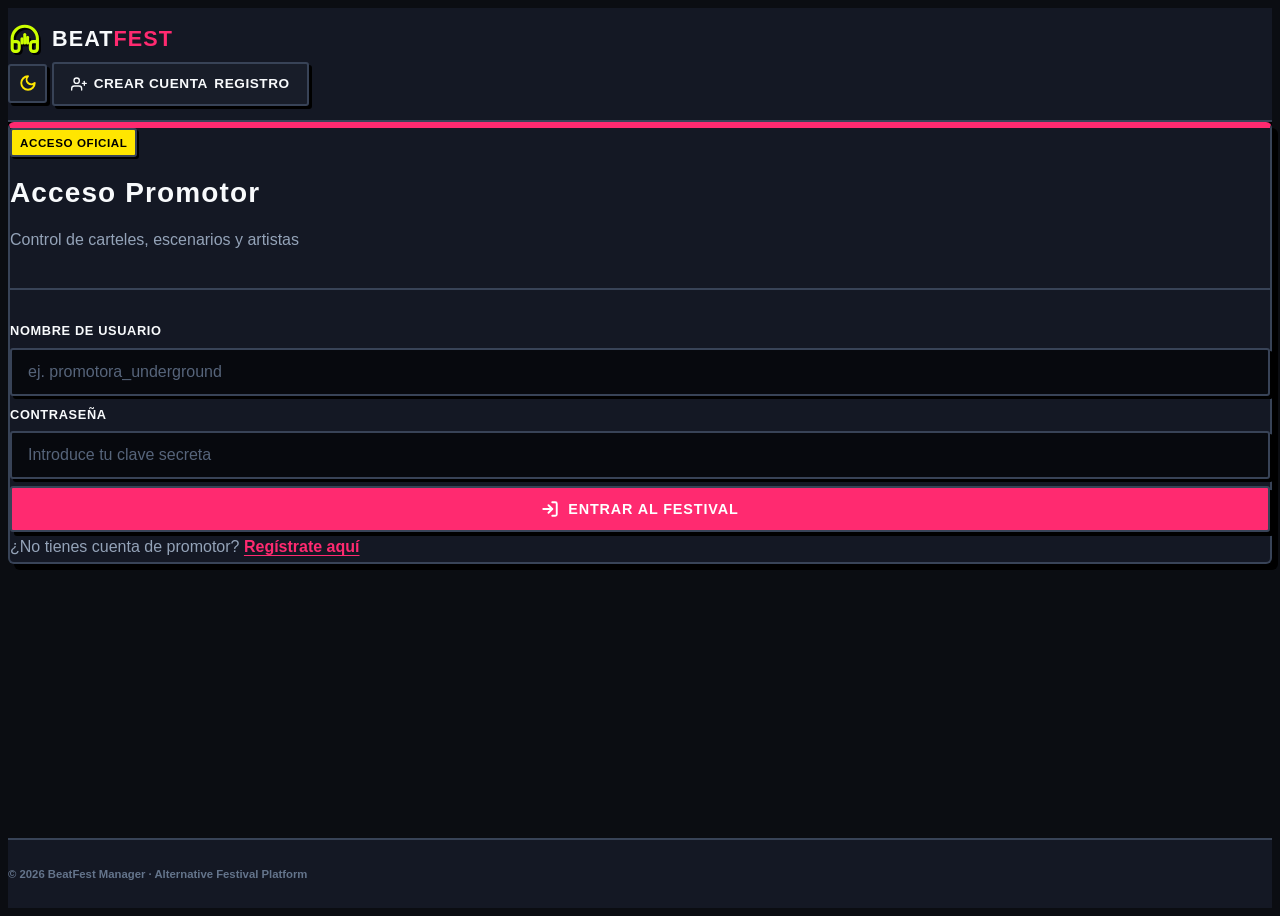
==== commit b5b12280: "feat(sprint-2): implementar CRUD de jornadas, paginación, panel admin, tests y CI" ====
--- a/ficha.html
+++ b/ficha.html
@@ -6,36 +6,97 @@
     <title>Configurar Jornada · BeatFest Manager</title>
     <link rel="stylesheet" href="node_modules/bootstrap/dist/css/bootstrap.min.css" />
     <link rel="stylesheet" href="css/estilos.css" />
+    <script>
+      (function () {
+        const guardado = localStorage.getItem('beatfest_theme');
+        const tema =
+          guardado ||
+          (window.matchMedia && window.matchMedia('(prefers-color-scheme: light)').matches
+            ? 'light'
+            : 'dark');
+        document.documentElement.setAttribute('data-theme', tema);
+      })();
+    </script>
   </head>
   <body>
     <!-- Cabecera compartida para páginas privadas -->
-    <header class="navbar navbar-beatfest py-3">
-      <div class="container d-flex justify-content-between align-items-center">
-        <div class="d-flex align-items-center gap-4">
-          <a class="brand-container" href="listado.html" aria-label="Inicio BeatFest Manager">
+    <header class="navbar navbar-beatfest">
+      <div class="container header-beatfest-container">
+        <a
+          class="brand-container header-brand"
+          href="listado.html"
+          aria-label="Inicio BeatFest Manager"
+        >
+          <svg
+            class="brand-icon"
+            viewBox="0 0 24 24"
+            fill="none"
+            stroke="currentColor"
+            stroke-width="2.2"
+            stroke-linecap="round"
+            stroke-linejoin="round"
+            aria-hidden="true"
+            xmlns="http://www.w3.org/2000/svg"
+          >
+            <path
+              d="M3 14h3a2 2 0 0 1 2 2v3a2 2 0 0 1-2 2H5a2 2 0 0 1-2-2v-7a9 9 0 0 1 18 0v7a2 2 0 0 1-2 2h-1a2 2 0 0 1-2-2v-3a2 2 0 0 1 2-2h3"
+            />
+            <path d="M10 12v3" />
+            <path d="M12 9v6" />
+            <path d="M14 11v4" />
+          </svg>
+          <span class="brand-text">Beat<span>Fest</span></span>
+        </a>
+
+        <!-- Menú de navegación privado -->
+        <nav class="nav-beatfest-menu">
+          <a href="listado.html" class="nav-link-edgy"> Cartel y Jornadas </a>
+          <a href="usuarios.html" id="enlace-nav-usuarios" class="nav-link-edgy" hidden>
+            Promotores
+          </a>
+        </nav>
+
+        <!-- Usuario activo y botón cerrar sesión -->
+        <div class="header-user-actions">
+          <button
+            type="button"
+            class="btn-theme-toggle"
+            aria-label="Cambiar tema claro u oscuro"
+            title="Cambiar tema"
+          >
             <svg
-              class="brand-icon"
+              class="icon-sun"
+              width="18"
+              height="18"
               viewBox="0 0 24 24"
-              fill="currentColor"
-              xmlns="http://www.w3.org/2000/svg"
+              fill="none"
+              stroke="currentColor"
+              stroke-width="2.5"
+              stroke-linecap="round"
+              stroke-linejoin="round"
+              aria-hidden="true"
             >
-              <polygon points="13 2 3 14 12 14 11 22 21 10 12 10 13 2" />
+              <circle cx="12" cy="12" r="4" />
+              <path
+                d="M12 2v2M12 20v2M4.93 4.93l1.41 1.41M17.66 17.66l1.41 1.41M2 12h2M20 12h2M6.34 17.66l-1.41 1.41M19.07 4.93l-1.41 1.41"
+              />
             </svg>
-            <span class="brand-text">Beat<span>Fest</span></span>
-          </a>
-
-          <!-- Menú de navegación privado -->
-          <nav class="d-flex align-items-center gap-2">
-            <a href="listado.html" class="nav-link-edgy"> Cartel y Jornadas </a>
-            <a href="usuarios.html" id="enlace-nav-usuarios" class="nav-link-edgy" hidden>
-              Promotores
-            </a>
-          </nav>
-        </div>
-
-        <!-- Usuario activo y botón cerrar sesión -->
-        <div class="d-flex align-items-center gap-3">
-          <div class="d-flex align-items-center gap-2 text-end d-none d-sm-flex">
+            <svg
+              class="icon-moon"
+              width="18"
+              height="18"
+              viewBox="0 0 24 24"
+              fill="none"
+              stroke="currentColor"
+              stroke-width="2.5"
+              stroke-linecap="round"
+              stroke-linejoin="round"
+              aria-hidden="true"
+            >
+              <path d="M12 3a6 6 0 0 0 9 9 9 9 0 1 1-9-9Z" />
+            </svg>
+          </button>
+          <div class="header-user-info d-none d-sm-flex">
             <svg
               width="20"
               height="20"
@@ -80,20 +141,273 @@
       <div id="zona-avisos" role="status" aria-live="polite"></div>
     </div>
 
-    <main class="container my-5">
+    <main class="container my-3 my-sm-4 my-md-5">
       <div class="mb-4">
-        <h1 class="h2 fw-bold text-uppercase letter-spacing-1 mb-1">Configuración de Jornada</h1>
+        <h1 id="titulo-pagina-ficha" class="h2 fw-bold text-uppercase letter-spacing-1 mb-1">
+          Configuración de Jornada
+        </h1>
         <p class="text-secondary mb-0">
-          Alta y edición de datos del evento, control de aforo y organizador Drag &amp; Drop
+          Alta y edición de datos del evento, control de aforo y patrocinadores oficiales
         </p>
       </div>
 
-      <div class="card-beatfest p-5 text-center">
-        <p class="text-secondary mb-0">
-          Formulario de creación y edición (se implementará en el Sprint 2).
-        </p>
+      <div class="card-beatfest p-4 p-md-5">
+        <form id="form-jornada" novalidate>
+          <input type="hidden" name="id" id="jornada-id" value="" />
+
+          <!-- Datos Principales: Nombre y Fecha -->
+          <div class="row g-3 mb-3">
+            <div class="col-12 col-md-8">
+              <label for="campo-nombre-jornada" class="form-label fw-bold">
+                Nombre de la jornada *
+              </label>
+              <input
+                type="text"
+                id="campo-nombre-jornada"
+                name="nombreJornada"
+                class="form-control"
+                data-validar="nombreJornada"
+                placeholder="Ej: Opening Rock Fest 2026"
+                aria-describedby="error-nombre-jornada"
+                required
+              />
+              <div id="error-nombre-jornada" class="invalid-feedback"></div>
+            </div>
+
+            <div class="col-12 col-md-4">
+              <label for="campo-fecha-evento" class="form-label fw-bold">
+                Fecha del evento *
+              </label>
+              <input
+                type="date"
+                id="campo-fecha-evento"
+                name="fechaEvento"
+                class="form-control"
+                data-validar="fechaEvento"
+                aria-describedby="error-fecha-evento"
+                required
+              />
+              <div id="error-fecha-evento" class="invalid-feedback"></div>
+            </div>
+          </div>
+
+          <!-- Género musical y Aforo -->
+          <div class="row g-3 mb-3">
+            <div class="col-12 col-md-6">
+              <label for="campo-genero-musical" class="form-label fw-bold">
+                Género musical principal *
+              </label>
+              <select
+                id="campo-genero-musical"
+                name="generoMusical"
+                class="form-select"
+                data-validar="generoMusical"
+                aria-describedby="error-genero-musical"
+                required
+              >
+                <option value="">-- Selecciona un género --</option>
+                <option value="rock">Rock / Hard Rock</option>
+                <option value="electronic">Electrónica / Synthwave</option>
+                <option value="indie">Indie / Pop Alternativo</option>
+                <option value="metal">Metal / Core / Punk</option>
+                <option value="urban">Urbano / Hip Hop / Trap</option>
+              </select>
+              <div id="error-genero-musical" class="invalid-feedback"></div>
+            </div>
+
+            <div class="col-12 col-md-6">
+              <label for="campo-aforo-maximo" class="form-label fw-bold">
+                Aforo máximo de asistentes (50 - 100.000) *
+              </label>
+              <input
+                type="number"
+                id="campo-aforo-maximo"
+                name="aforoMaximo"
+                min="50"
+                max="100000"
+                step="1"
+                class="form-control"
+                data-validar="aforo"
+                placeholder="Ej: 15000"
+                aria-describedby="error-aforo-maximo"
+                required
+              />
+              <div id="error-aforo-maximo" class="invalid-feedback"></div>
+            </div>
+          </div>
+
+          <!-- Tipo de acceso y Campo Condicional (Suplemento VIP) -->
+          <div class="row g-3 mb-3 align-items-end">
+            <div class="col-12 col-md-6">
+              <fieldset>
+                <legend class="form-label fw-bold mb-2">Tipo de Acceso al Recinto *</legend>
+                <div class="d-flex gap-3 flex-wrap">
+                  <div class="form-check">
+                    <input
+                      class="form-check-input"
+                      type="radio"
+                      name="tipoAcceso"
+                      id="acceso-general"
+                      value="general"
+                      checked
+                    />
+                    <label class="form-check-label" for="acceso-general">General</label>
+                  </div>
+                  <div class="form-check">
+                    <input
+                      class="form-check-input"
+                      type="radio"
+                      name="tipoAcceso"
+                      id="acceso-vip"
+                      value="vip"
+                    />
+                    <label class="form-check-label" for="acceso-vip">VIP Backstage</label>
+                  </div>
+                  <div class="form-check">
+                    <input
+                      class="form-check-input"
+                      type="radio"
+                      name="tipoAcceso"
+                      id="acceso-barra-libre"
+                      value="barra_libre"
+                    />
+                    <label class="form-check-label" for="acceso-barra-libre">Barra Libre</label>
+                  </div>
+                </div>
+              </fieldset>
+            </div>
+
+            <!-- Campo condicional (solo visible y habilitado si VIP) -->
+            <div class="col-12 col-md-6" id="contenedor-suplemento-vip" hidden>
+              <label for="campo-suplemento-vip" class="form-label fw-bold">
+                Suplemento VIP (€) *
+              </label>
+              <input
+                type="number"
+                id="campo-suplemento-vip"
+                name="suplementoVip"
+                step="0.01"
+                min="0"
+                class="form-control"
+                data-validar="suplementoVip"
+                placeholder="Ej: 35.00"
+                aria-describedby="error-suplemento-vip"
+                disabled
+              />
+              <div id="error-suplemento-vip" class="invalid-feedback"></div>
+            </div>
+          </div>
+
+          <!-- Datos Legales y Técnicos: Licencia, Teléfono y CIF -->
+          <div class="row g-3 mb-4">
+            <div class="col-12 col-md-4">
+              <label for="campo-codigo-licencia" class="form-label fw-bold">
+                Código de licencia *
+              </label>
+              <input
+                type="text"
+                id="campo-codigo-licencia"
+                name="codigoLicencia"
+                class="form-control text-uppercase"
+                data-validar="licencia"
+                placeholder="FEST-2026-ROCK"
+                aria-describedby="error-codigo-licencia"
+                required
+              />
+              <div id="error-codigo-licencia" class="invalid-feedback"></div>
+              <small class="form-text text-muted">Formato: FEST-AAAA-XXXX</small>
+            </div>
+
+            <div class="col-12 col-md-4">
+              <label for="campo-telefono-contacto" class="form-label fw-bold">
+                Teléfono móvil de contacto *
+              </label>
+              <input
+                type="tel"
+                id="campo-telefono-contacto"
+                name="telefonoContacto"
+                class="form-control"
+                data-validar="telefono"
+                placeholder="612345678"
+                aria-describedby="error-telefono-contacto"
+                required
+              />
+              <div id="error-telefono-contacto" class="invalid-feedback"></div>
+              <small class="form-text text-muted">9 dígitos comenzando por 6 o 7</small>
+            </div>
+
+            <div class="col-12 col-md-4">
+              <label for="campo-cif-promotora" class="form-label fw-bold">
+                CIF / DNI de la promotora *
+              </label>
+              <input
+                type="text"
+                id="campo-cif-promotora"
+                name="cifPromotora"
+                class="form-control text-uppercase"
+                data-validar="cif"
+                placeholder="B12345674 o 12345678Z"
+                aria-describedby="error-cif-promotora"
+                required
+              />
+              <div id="error-cif-promotora" class="invalid-feedback"></div>
+              <small class="form-text text-muted">Con validación de control</small>
+            </div>
+          </div>
+
+          <!-- Grupo dinámico: Patrocinadores Oficiales (0 a 3) -->
+          <div class="mb-4 p-3 border rounded bg-body-tertiary">
+            <div class="d-flex justify-content-between align-items-center mb-3">
+              <div>
+                <h2 class="h5 fw-bold mb-0">Patrocinadores Oficiales</h2>
+                <small class="text-secondary"
+                  >Añade hasta 3 patrocinadores o marcas aliadas (mínimo 0, máximo 3)</small
+                >
+              </div>
+              <button type="button" id="btn-agregar-patrocinador" class="btn-edgy-outline btn-sm">
+                + Añadir patrocinador
+              </button>
+            </div>
+
+            <div id="contenedor-patrocinadores" class="d-flex flex-column gap-2"></div>
+          </div>
+
+          <!-- Botones de Acción -->
+          <div
+            class="d-flex gap-3 justify-content-end align-items-center flex-wrap pt-3 border-top"
+          >
+            <a href="listado.html" class="btn-edgy-outline"> Cancelar </a>
+            <button type="submit" id="btn-guardar-jornada" class="btn-edgy-primary">
+              Guardar Jornada
+            </button>
+          </div>
+        </form>
       </div>
     </main>
+
+    <!-- Plantilla Template para Patrocinador Dinámico -->
+    <template id="tpl-patrocinador">
+      <div class="item-patrocinador d-flex gap-2 align-items-start">
+        <div class="flex-grow-1">
+          <label class="form-label small fw-semibold label-patrocinador"></label>
+          <input
+            type="text"
+            name="patrocinadores"
+            class="form-control input-patrocinador"
+            data-validar="patrocinador"
+            placeholder="Nombre de la marca (ej: Vans, Monster, Fender)"
+          />
+          <div class="invalid-feedback error-patrocinador"></div>
+        </div>
+        <button
+          type="button"
+          class="btn-edgy-danger btn-quitar-patrocinador mt-4"
+          aria-label="Eliminar patrocinador"
+        >
+          &times;
+        </button>
+      </div>
+    </template>
 
     <footer class="text-center py-4 mt-auto">
       <div class="container">
--- a/css/estilos.css
+++ b/css/estilos.css
@@ -1,363 +1,1475 @@
 /* ==========================================================================
-   BeatFest Manager · Estilo Edgy / Raw Alternative Metal & Hyperpop
-   Diseño plano, de alto contraste, sin gradientes excesivos.
+   BeatFest Manager · Estilo Neo-Brutalismo / Minimal Editorial Colorido
+   Arquitectura Mobile-First: diseño optimizado de forma nativa para dispositivos
+   móviles (touch-friendly, inputs >= 16px, fluid typography) que escala de forma
+   progresiva hacia tablets y pantallas de escritorio mediante min-width media queries.
+   Sin gradientes: bloques de color planos de alto contraste y sombras duras.
    ========================================================================== */
 
 :root {
-  /* Paleta base: Negro puro y grafito industrial plano */
-  --bf-bg: #09090c;
-  --bf-card-bg: #121217;
-  --bf-card-hover: #17171e;
-  --bf-border: #262630;
-  --bf-border-focus: #ff007f;
-
-  /* Colores planos de alto impacto (sin gradientes) */
-  --bf-acid-lime: #ccff00;
-  --bf-electric-pink: #ff007f;
-  --bf-cyber-cyan: #00f0ff;
-  --bf-danger: #ff2a5f;
-
-  /* Tipografía y textos de alta legibilidad */
-  --bf-text-primary: #ffffff;
-  --bf-text-secondary: #a1a1aa;
-  --bf-text-muted: #71717a;
-}
-
-/* Base */
+  /* Tipografía y métricas globales */
+  --bf-font-family:
+    -apple-system, BlinkMacSystemFont, 'Segoe UI', Roboto, 'Helvetica Neue', Arial, sans-serif;
+  --bf-font-mono:
+    ui-monospace, SFMono-Regular, Menlo, Monaco, Consolas, 'Liberation Mono', monospace;
+
+  /* Curvas de animación elásticas y táctiles */
+  --bf-transition-fast: 0.15s cubic-bezier(0.2, 0.8, 0.2, 1);
+  --bf-transition-bounce: 0.25s cubic-bezier(0.34, 1.56, 0.64, 1);
+
+  /* Geometría Neo-Brutalista */
+  --bf-radius-sm: 3px;
+  --bf-radius-md: 6px;
+  --bf-radius-lg: 10px;
+  --bf-border-width: 2px;
+  --bf-border-heavy: 3px;
+
+  /* ==========================================================================
+     PALETA DE COLORES VIVOS Y SATURADOS (Sin gradientes, bloques planos)
+     ========================================================================== */
+  --bf-color-pink: #ff2a70;
+  --bf-color-yellow: #ffe600;
+  --bf-color-lime: #ccff00;
+  --bf-color-cyan: #00f0ff;
+  --bf-color-purple: #8b5cf6;
+  --bf-color-orange: #ff6b35;
+  --bf-color-mint: #00f5d4;
+  --bf-color-blue: #3b82f6;
+  --bf-color-red: #ff2a5f;
+
+  /* ==========================================================================
+     PALETA MODO OSCURO (Predeterminada)
+     ========================================================================== */
+  --bf-bg: #0b0d12;
+  --bf-bg-subtle: #121620;
+  --bf-surface: #181d29;
+  --bf-surface-hover: #212838;
+  --bf-card-bg: #141824;
+  --bf-card-header: #0f121d;
+
+  /* Bordes y Sombras duras */
+  --bf-border: #384357;
+  --bf-border-strong: #ffffff;
+  --bf-border-focus: var(--bf-color-cyan);
+  --bf-shadow: #000000;
+
+  /* Acentos principales */
+  --bf-accent-primary: var(--bf-color-pink);
+  --bf-accent-primary-hover: #ff0555;
+  --bf-accent-primary-text: #ffffff;
+
+  --bf-accent-secondary: var(--bf-color-lime);
+  --bf-accent-secondary-hover: #b8e600;
+  --bf-accent-secondary-text: #000000;
+
+  --bf-accent-tertiary: var(--bf-color-cyan);
+  --bf-accent-tertiary-hover: #00cce6;
+  --bf-accent-tertiary-text: #000000;
+
+  --bf-accent-warning: var(--bf-color-yellow);
+  --bf-accent-warning-hover: #ebd300;
+  --bf-accent-warning-text: #000000;
+
+  --bf-accent-danger: var(--bf-color-red);
+  --bf-accent-danger-hover: #e61446;
+  --bf-accent-danger-text: #ffffff;
+
+  /* Textos */
+  --bf-text-primary: #f8fafc;
+  --bf-text-secondary: #94a3b8;
+  --bf-text-muted: #64748b;
+  --bf-text-contrast: #000000;
+
+  /* Formularios */
+  --bf-input-bg: #07090e;
+  --bf-input-border: #384357;
+  --bf-input-text: #ffffff;
+  --bf-input-placeholder: #56647a;
+
+  /* Alertas */
+  --bf-alert-success-bg: #0a2418;
+  --bf-alert-success-border: var(--bf-color-mint);
+  --bf-alert-success-text: #5eead4;
+
+  --bf-alert-danger-bg: #2d0b17;
+  --bf-alert-danger-border: var(--bf-color-pink);
+  --bf-alert-danger-text: #ff7da4;
+
+  --bf-alert-info-bg: #06232d;
+  --bf-alert-info-border: var(--bf-color-cyan);
+  --bf-alert-info-text: #67e8f9;
+
+  --bf-alert-warning-bg: #2d2305;
+  --bf-alert-warning-border: var(--bf-color-yellow);
+  --bf-alert-warning-text: #fef08a;
+
+  /* Retrocompatibilidad */
+  --bf-acid-lime: var(--bf-accent-secondary);
+  --bf-electric-pink: var(--bf-accent-primary);
+  --bf-cyber-cyan: var(--bf-accent-tertiary);
+  --bf-danger: var(--bf-accent-danger);
+}
+
+/* ==========================================================================
+   PALETA MODO CLARO (Editorial Pop / High-Color Canvas)
+   ========================================================================== */
+[data-theme='light'] {
+  --bf-color-pink: #ff2a70;
+  --bf-color-yellow: #ffd600;
+  --bf-color-lime: #a6e22e;
+  --bf-color-cyan: #00b4d8;
+  --bf-color-purple: #7c3aed;
+  --bf-color-orange: #ff5722;
+  --bf-color-mint: #059669;
+  --bf-color-blue: #2563eb;
+  --bf-color-red: #e11d48;
+
+  --bf-bg: #f5f4ed;
+  --bf-bg-subtle: #eae7dd;
+  --bf-surface: #ffffff;
+  --bf-surface-hover: #f1eee4;
+  --bf-card-bg: #ffffff;
+  --bf-card-header: #fbfaf6;
+
+  /* Bordes de tinta negra pura y sombras duras */
+  --bf-border: #11141a;
+  --bf-border-strong: #000000;
+  --bf-border-focus: var(--bf-color-pink);
+  --bf-shadow: #11141a;
+
+  /* Acentos */
+  --bf-accent-primary: var(--bf-color-pink);
+  --bf-accent-primary-hover: #e6145a;
+  --bf-accent-primary-text: #ffffff;
+
+  --bf-accent-secondary: var(--bf-color-yellow);
+  --bf-accent-secondary-hover: #ebc400;
+  --bf-accent-secondary-text: #000000;
+
+  --bf-accent-tertiary: var(--bf-color-cyan);
+  --bf-accent-tertiary-hover: #009ab8;
+  --bf-accent-tertiary-text: #ffffff;
+
+  --bf-accent-warning: var(--bf-color-orange);
+  --bf-accent-warning-hover: #e64a19;
+  --bf-accent-warning-text: #ffffff;
+
+  --bf-accent-danger: var(--bf-color-red);
+  --bf-accent-danger-hover: #be123c;
+  --bf-accent-danger-text: #ffffff;
+
+  /* Textos */
+  --bf-text-primary: #11141a;
+  --bf-text-secondary: #334155;
+  --bf-text-muted: #64748b;
+  --bf-text-contrast: #ffffff;
+
+  /* Formularios */
+  --bf-input-bg: #ffffff;
+  --bf-input-border: #11141a;
+  --bf-input-text: #11141a;
+  --bf-input-placeholder: #8b99ac;
+
+  /* Alertas */
+  --bf-alert-success-bg: #e6fffa;
+  --bf-alert-success-border: var(--bf-color-mint);
+  --bf-alert-success-text: #064e3b;
+
+  --bf-alert-danger-bg: #ffe4e6;
+  --bf-alert-danger-border: var(--bf-color-red);
+  --bf-alert-danger-text: #881337;
+
+  --bf-alert-info-bg: #e0f2fe;
+  --bf-alert-info-border: var(--bf-color-cyan);
+  --bf-alert-info-text: #075985;
+
+  --bf-alert-warning-bg: #fef9c3;
+  --bf-alert-warning-border: var(--bf-color-yellow);
+  --bf-alert-warning-text: #713f12;
+}
+
+/* ==========================================================================
+   Animaciones Keyframes (Físicas, elásticas y llamativas)
+   ========================================================================== */
+@keyframes card-pop-in {
+  0% {
+    opacity: 0;
+    transform: translateY(12px) scale(0.98);
+  }
+  100% {
+    opacity: 1;
+    transform: translateY(0) scale(1);
+  }
+}
+
+@keyframes alert-bounce-in {
+  0% {
+    opacity: 0;
+    transform: translateY(-14px) scale(0.96);
+  }
+  60% {
+    transform: translateY(3px) scale(1.02);
+  }
+  100% {
+    opacity: 1;
+    transform: translateY(0) scale(1);
+  }
+}
+
+@keyframes pop-punch {
+  0% {
+    transform: scale(0.94);
+  }
+  50% {
+    transform: scale(1.03) translate(-1px, -1px);
+  }
+  100% {
+    transform: scale(1) translate(0, 0);
+  }
+}
+
+@keyframes brand-wiggle {
+  0%,
+  100% {
+    transform: rotate(0deg) scale(1);
+  }
+  25% {
+    transform: rotate(-12deg) scale(1.15);
+  }
+  50% {
+    transform: rotate(10deg) scale(1.2);
+  }
+  75% {
+    transform: rotate(-6deg) scale(1.12);
+  }
+}
+
+@keyframes icon-spin {
+  0% {
+    transform: rotate(-180deg) scale(0.5);
+  }
+  100% {
+    transform: rotate(0deg) scale(1);
+  }
+}
+
+@keyframes input-shake {
+  0%,
+  100% {
+    transform: translateX(0);
+  }
+  20%,
+  60% {
+    transform: translateX(-4px);
+  }
+  40%,
+  80% {
+    transform: translateX(4px);
+  }
+}
+
+@keyframes pulse-subtle {
+  0%,
+  100% {
+    transform: scale(1);
+  }
+  50% {
+    transform: scale(1.06);
+  }
+}
+
+/* Accesibilidad: Reducir animaciones si el usuario lo solicita */
+@media (prefers-reduced-motion: reduce) {
+  *,
+  *::before,
+  *::after {
+    animation-duration: 0.01ms !important;
+    animation-iteration-count: 1 !important;
+    transition-duration: 0.01ms !important;
+    scroll-behavior: auto !important;
+  }
+}
+
+/* ==========================================================================
+   Base y Reseteo Mobile-First
+   ========================================================================== */
+*,
+*::before,
+*::after {
+  box-sizing: border-box;
+}
+
+html {
+  font-size: 16px;
+  -webkit-text-size-adjust: 100%;
+}
+
 body {
   background-color: var(--bf-bg);
   color: var(--bf-text-primary);
-  font-family:
-    -apple-system, BlinkMacSystemFont, 'Segoe UI', Roboto, 'Helvetica Neue', Arial, sans-serif;
+  font-family: var(--bf-font-family);
   font-size: 1rem;
-  line-height: 1.6;
+  line-height: 1.5;
   min-height: 100vh;
   display: flex;
   flex-direction: column;
+  overflow-x: hidden;
+  transition:
+    background-color var(--bf-transition-fast),
+    color var(--bf-transition-fast);
+}
+
+::selection {
+  background-color: var(--bf-color-yellow);
+  color: #000000;
 }
 
 main {
   flex: 1;
 }
 
+/* Modificadores de color para Bootstrap */
+.text-secondary {
+  color: var(--bf-text-secondary) !important;
+}
+
+.text-muted {
+  color: var(--bf-text-muted) !important;
+}
+
+.letter-spacing-1 {
+  letter-spacing: 0.04em;
+}
+
+.link-accent {
+  color: var(--bf-color-pink);
+  font-weight: 800;
+  text-decoration: underline;
+  text-underline-offset: 3px;
+  display: inline-block;
+  padding: 0.2rem 0;
+  transition:
+    color var(--bf-transition-fast),
+    transform var(--bf-transition-bounce);
+}
+
+.link-accent:hover {
+  color: var(--bf-color-yellow);
+  transform: translateY(-1px);
+}
+
 /* ==========================================================================
-   Cabecera y Navegación
+   Cabecera y Navegación Mobile-First y Desktop
    ========================================================================== */
 .navbar-beatfest {
-  background-color: #0d0d12;
-  border-bottom: 2px solid var(--bf-border);
+  background-color: var(--bf-card-bg);
+  border-bottom: var(--bf-border-width) solid var(--bf-border);
+  box-shadow: 0 3px 0 var(--bf-shadow);
+  padding: 0.65rem 0;
+  transition:
+    background-color var(--bf-transition-fast),
+    border-color var(--bf-transition-fast);
+}
+
+@media (min-width: 768px) {
+  .navbar-beatfest {
+    box-shadow: 0 4px 0 var(--bf-shadow);
+    padding: 0.85rem 0;
+  }
+}
+
+.header-beatfest-container {
+  display: flex;
+  align-items: center;
+  justify-content: space-between;
+  flex-wrap: wrap;
+  row-gap: 0.65rem;
+  column-gap: 0.75rem;
+}
+
+.header-brand {
+  order: 1;
+}
+
+.header-user-actions {
+  order: 2;
+  display: flex;
+  align-items: center;
+  gap: 0.5rem;
+}
+
+.header-user-info {
+  display: flex;
+  align-items: center;
+  gap: 0.5rem;
+  text-align: right;
 }
 
 .brand-container {
   display: inline-flex;
   align-items: center;
-  gap: 0.65rem;
+  gap: 0.5rem;
   text-decoration: none;
+  transition: transform var(--bf-transition-bounce);
+}
+
+@media (min-width: 576px) {
+  .brand-container {
+    gap: 0.65rem;
+  }
+}
+
+.brand-container:hover {
+  transform: translateY(-2px);
+}
+
+.brand-container:hover .brand-icon {
+  animation: brand-wiggle 0.5s ease-in-out;
+  color: var(--bf-color-yellow);
 }
 
 .brand-icon {
   width: 1.85rem;
   height: 1.85rem;
-  color: var(--bf-acid-lime);
+  color: var(--bf-color-lime);
+  filter: drop-shadow(2px 2px 0 var(--bf-shadow));
+  flex-shrink: 0;
+  transition:
+    color var(--bf-transition-fast),
+    transform var(--bf-transition-bounce);
+}
+
+@media (min-width: 576px) {
+  .brand-icon {
+    width: 2.1rem;
+    height: 2.1rem;
+  }
 }
 
 .brand-text {
-  font-size: 1.25rem;
+  font-size: clamp(1.15rem, 3.8vw, 1.35rem);
   font-weight: 900;
   letter-spacing: 0.05em;
   text-transform: uppercase;
   color: var(--bf-text-primary);
+  line-height: 1.1;
+  transition: color var(--bf-transition-fast);
 }
 
 .brand-text span {
-  color: var(--bf-electric-pink);
+  color: var(--bf-color-pink);
+  transition: color var(--bf-transition-fast);
+}
+
+.brand-container:hover .brand-text span {
+  color: var(--bf-color-cyan);
+}
+
+/* Barra de navegación interna (Horizontal scrollable en móviles, integrada a la izquierda en desktop) */
+.nav-beatfest-menu {
+  order: 3;
+  width: 100%;
+  display: flex;
+  align-items: center;
+  gap: 0.4rem;
+  overflow-x: auto;
+  -webkit-overflow-scrolling: touch;
+  scrollbar-width: none;
+  padding-top: 0.25rem;
+  padding-bottom: 0.15rem;
+}
+
+.nav-beatfest-menu::-webkit-scrollbar {
+  display: none;
+}
+
+/* Modo Desktop (min-width: 768px y min-width: 992px) */
+@media (min-width: 768px) {
+  .header-beatfest-container {
+    flex-wrap: nowrap;
+    justify-content: flex-start;
+    row-gap: 0;
+    column-gap: 0;
+  }
+
+  .header-brand {
+    order: 1;
+    flex-shrink: 0;
+  }
+
+  .nav-beatfest-menu {
+    order: 2;
+    width: auto;
+    overflow-x: visible;
+    padding-top: 0;
+    padding-bottom: 0;
+    margin-left: 1.75rem;
+    gap: 0.6rem;
+  }
+
+  .header-user-actions {
+    order: 3;
+    margin-left: auto;
+    flex-shrink: 0;
+    gap: 0.75rem;
+  }
+}
+
+@media (min-width: 992px) {
+  .nav-beatfest-menu {
+    margin-left: 2.5rem;
+    gap: 0.75rem;
+  }
+
+  .header-user-actions {
+    gap: 1rem;
+  }
 }
 
 .nav-link-edgy {
-  color: var(--bf-text-secondary);
-  font-size: 0.875rem;
-  font-weight: 700;
+  color: var(--bf-text-primary);
+  font-size: 0.8rem;
+  font-weight: 800;
   text-transform: uppercase;
-  letter-spacing: 0.05em;
-  padding: 0.45rem 0.85rem;
-  border-radius: 4px;
-  border: 1px solid transparent;
-  transition: all 0.15s ease;
+  letter-spacing: 0.04em;
+  padding: 0.4rem 0.75rem;
+  border-radius: var(--bf-radius-sm);
+  border: var(--bf-border-width) solid transparent;
+  text-decoration: none;
+  display: inline-flex;
+  align-items: center;
+  gap: 0.35rem;
+  white-space: nowrap;
+  min-height: 38px;
+  transition:
+    background-color var(--bf-transition-fast),
+    color var(--bf-transition-fast),
+    border-color var(--bf-transition-fast),
+    box-shadow var(--bf-transition-bounce),
+    transform var(--bf-transition-bounce);
+}
+
+@media (min-width: 576px) {
+  .nav-link-edgy {
+    font-size: 0.85rem;
+    padding: 0.45rem 0.85rem;
+    min-height: 40px;
+  }
 }
 
 .nav-link-edgy:hover {
-  color: var(--bf-acid-lime);
-  border-color: var(--bf-acid-lime);
-  background-color: transparent;
+  color: #000000;
+  border-color: var(--bf-border);
+  background-color: var(--bf-color-cyan);
+  transform: translate(-2px, -2px);
+  box-shadow: 3px 3px 0 var(--bf-shadow);
 }
 
 .nav-link-edgy.active {
   color: #000000;
-  background-color: var(--bf-acid-lime);
-  border-color: var(--bf-acid-lime);
+  background-color: var(--bf-color-yellow);
+  border-color: var(--bf-border);
+  box-shadow: 3px 3px 0 var(--bf-shadow);
+}
+
+.nav-link-edgy.active:hover {
+  background-color: var(--bf-color-yellow);
+  transform: translate(-2px, -2px);
+  box-shadow: 4px 4px 0 var(--bf-shadow);
 }
 
 /* ==========================================================================
-   Tarjetas e Interfaz (Plana, nítida y brutalista)
+   Botón selector de tema (Touch-target optimizado para móviles)
+   ========================================================================== */
+.btn-theme-toggle {
+  background-color: var(--bf-surface);
+  color: var(--bf-text-primary);
+  border: var(--bf-border-width) solid var(--bf-border);
+  box-shadow: 2px 2px 0 var(--bf-shadow);
+  border-radius: var(--bf-radius-sm);
+  width: 2.35rem;
+  height: 2.35rem;
+  min-width: 2.35rem;
+  min-height: 2.35rem;
+  padding: 0;
+  display: inline-flex;
+  align-items: center;
+  justify-content: center;
+  cursor: pointer;
+  flex-shrink: 0;
+  transition:
+    background-color var(--bf-transition-fast),
+    border-color var(--bf-transition-fast),
+    box-shadow var(--bf-transition-bounce),
+    transform var(--bf-transition-bounce);
+}
+
+@media (min-width: 576px) {
+  .btn-theme-toggle {
+    box-shadow: 3px 3px 0 var(--bf-shadow);
+    width: 2.45rem;
+    height: 2.45rem;
+  }
+}
+
+.btn-theme-toggle:hover {
+  background-color: var(--bf-color-yellow);
+  color: #000000;
+  border-color: var(--bf-border);
+  transform: translate(-2px, -2px) rotate(8deg);
+  box-shadow: 4px 4px 0 var(--bf-shadow);
+}
+
+.btn-theme-toggle:active {
+  transform: translate(2px, 2px) rotate(0deg);
+  box-shadow: 1px 1px 0 var(--bf-shadow);
+}
+
+.btn-theme-toggle svg {
+  animation: icon-spin 0.3s cubic-bezier(0.34, 1.56, 0.64, 1);
+}
+
+.btn-theme-toggle .icon-moon {
+  display: inline-block;
+  color: var(--bf-color-yellow);
+}
+
+.btn-theme-toggle .icon-sun {
+  display: none;
+  color: #000000;
+}
+
+[data-theme='light'] .btn-theme-toggle .icon-moon {
+  display: none;
+}
+
+[data-theme='light'] .btn-theme-toggle .icon-sun {
+  display: inline-block;
+}
+
+/* ==========================================================================
+   Tarjetas e Interfaz Mobile-First
    ========================================================================== */
 .card-beatfest {
   background-color: var(--bf-card-bg);
-  border: 1px solid var(--bf-border);
-  border-top: 3px solid var(--bf-electric-pink);
-  border-radius: 6px;
-  box-shadow: 0 10px 25px rgba(0, 0, 0, 0.5);
+  border: var(--bf-border-width) solid var(--bf-border);
+  border-top: 5px solid var(--bf-color-pink);
+  border-radius: var(--bf-radius-md);
+  box-shadow: 4px 4px 0 var(--bf-shadow);
+  animation: card-pop-in 0.35s cubic-bezier(0.2, 0.8, 0.2, 1);
+  transition:
+    background-color var(--bf-transition-fast),
+    border-color var(--bf-transition-fast),
+    box-shadow var(--bf-transition-bounce),
+    transform var(--bf-transition-bounce);
+}
+
+@media (min-width: 768px) {
+  .card-beatfest {
+    border-top-width: 6px;
+    box-shadow: 6px 6px 0 var(--bf-shadow);
+  }
+  .card-beatfest:hover {
+    transform: translateY(-2px);
+    box-shadow: 8px 8px 0 var(--bf-shadow);
+  }
 }
 
 .card-beatfest-header {
-  border-bottom: 1px solid var(--bf-border);
+  border-bottom: var(--bf-border-width) solid var(--bf-border);
   padding-bottom: 1rem;
-  margin-bottom: 1.5rem;
+  margin-bottom: 1.25rem;
+}
+
+@media (min-width: 576px) {
+  .card-beatfest-header {
+    padding-bottom: 1.25rem;
+    margin-bottom: 1.75rem;
+  }
+}
+
+.card-beatfest-header h1 {
+  font-size: clamp(1.25rem, 5vw, 1.75rem);
+  line-height: 1.2;
 }
 
 /* ==========================================================================
-   Formularios y Controles (Alto contraste y máxima legibilidad)
+   Formularios y Controles (Mobile Touch-Friendly)
    ========================================================================== */
 .form-label {
-  font-weight: 700;
-  font-size: 0.825rem;
+  font-weight: 800;
+  font-size: 0.775rem;
   letter-spacing: 0.05em;
   text-transform: uppercase;
   color: var(--bf-text-primary);
-  margin-bottom: 0.4rem;
-}
-
+  margin-bottom: 0.35rem;
+  display: inline-block;
+  transition: color var(--bf-transition-fast);
+}
+
+@media (min-width: 576px) {
+  .form-label {
+    font-size: 0.8rem;
+    margin-bottom: 0.45rem;
+  }
+}
+
+/* IMPORTANTE: font-size: 1rem (16px) en móvil evita auto-zoom forzado en iOS */
 .form-control-beatfest,
 .form-select-beatfest {
-  background-color: #08080b;
-  border: 1px solid var(--bf-border);
-  border-radius: 4px;
-  color: #ffffff;
-  padding: 0.75rem 1rem;
-  font-size: 0.95rem;
-  transition: border-color 0.15s ease;
+  background-color: var(--bf-input-bg);
+  border: var(--bf-border-width) solid var(--bf-border);
+  border-radius: var(--bf-radius-sm);
+  box-shadow: 2px 2px 0 var(--bf-shadow);
+  color: var(--bf-input-text);
+  padding: 0.7rem 0.85rem;
+  font-size: 1rem;
+  font-weight: 500;
+  min-height: 46px;
+  width: 100%;
+  transition:
+    background-color var(--bf-transition-fast),
+    border-color var(--bf-transition-fast),
+    color var(--bf-transition-fast),
+    box-shadow var(--bf-transition-bounce),
+    transform var(--bf-transition-bounce);
+}
+
+@media (min-width: 576px) {
+  .form-control-beatfest,
+  .form-select-beatfest {
+    box-shadow: 3px 3px 0 var(--bf-shadow);
+    padding: 0.75rem 1rem;
+    min-height: 48px;
+  }
 }
 
 .form-control-beatfest:focus,
 .form-select-beatfest:focus {
-  background-color: #0d0d12;
-  border-color: var(--bf-electric-pink);
+  background-color: var(--bf-input-bg);
+  border-color: var(--bf-color-cyan);
+  color: var(--bf-input-text);
   outline: none;
-  box-shadow: none;
-  color: #ffffff;
+  transform: translate(-1px, -1px);
+  box-shadow: 4px 4px 0 var(--bf-color-cyan);
 }
 
 .form-control-beatfest::placeholder {
-  color: var(--bf-text-muted);
+  color: var(--bf-input-placeholder);
 }
 
 .form-control-beatfest.is-invalid,
 .form-select-beatfest.is-invalid {
-  border-color: var(--bf-danger);
+  border-color: var(--bf-color-red) !important;
+  box-shadow: 3px 3px 0 var(--bf-color-red) !important;
+  animation: input-shake 0.35s ease;
 }
 
 .invalid-feedback {
-  color: #ff4d79;
+  color: var(--bf-color-red);
+  font-weight: 700;
+  font-size: 0.825rem;
+  margin-top: 0.4rem;
+  display: block;
+}
+
+.form-check {
+  display: flex;
+  align-items: flex-start;
+  gap: 0.6rem;
+  min-height: 44px;
+  padding-top: 0.25rem;
+}
+
+.form-check-input {
+  background-color: var(--bf-input-bg);
+  border: var(--bf-border-width) solid var(--bf-border);
+  box-shadow: 2px 2px 0 var(--bf-shadow);
+  width: 1.4rem;
+  height: 1.4rem;
+  border-radius: var(--bf-radius-sm);
+  margin-top: 0.1rem;
+  cursor: pointer;
+  flex-shrink: 0;
+  transition:
+    background-color var(--bf-transition-fast),
+    border-color var(--bf-transition-fast),
+    box-shadow var(--bf-transition-bounce),
+    transform var(--bf-transition-bounce);
+}
+
+.form-check-input:hover {
+  transform: scale(1.08);
+}
+
+.form-check-input:focus {
+  border-color: var(--bf-color-pink);
+  box-shadow: 3px 3px 0 var(--bf-color-pink);
+  outline: none;
+}
+
+.form-check-input:checked {
+  background-color: var(--bf-color-pink);
+  border-color: var(--bf-border);
+  box-shadow: 2px 2px 0 var(--bf-shadow);
+  animation: pulse-subtle 0.25s ease;
+}
+
+.form-check-label {
+  color: var(--bf-text-primary);
+  font-size: 0.875rem;
   font-weight: 600;
-  font-size: 0.825rem;
-  margin-top: 0.35rem;
-}
-
-.form-check-input {
-  background-color: #08080b;
-  border: 1px solid var(--bf-border);
-  width: 1.25rem;
-  height: 1.25rem;
-  border-radius: 3px;
-}
-
-.form-check-input:checked {
-  background-color: var(--bf-electric-pink);
-  border-color: var(--bf-electric-pink);
-}
-
-.form-check-label {
-  color: var(--bf-text-secondary);
-  font-size: 0.9rem;
+  cursor: pointer;
+  user-select: none;
+  line-height: 1.4;
+  transition: color var(--bf-transition-fast);
+}
+
+@media (min-width: 576px) {
+  .form-check-label {
+    font-size: 0.9rem;
+  }
+}
+
+.form-check-label:hover {
+  color: var(--bf-color-pink);
 }
 
 /* ==========================================================================
-   Botones (Sólidos, planos, con gran impacto)
+   Botones (Mobile-First Touch Target >= 44px)
    ========================================================================== */
 .btn-edgy-primary {
-  background-color: var(--bf-electric-pink);
+  background-color: var(--bf-color-pink);
   color: #ffffff;
-  font-weight: 800;
+  border: var(--bf-border-width) solid var(--bf-border);
+  box-shadow: 3px 3px 0 var(--bf-shadow);
+  font-weight: 900;
   font-size: 0.9rem;
   text-transform: uppercase;
   letter-spacing: 0.06em;
-  padding: 0.75rem 1.5rem;
-  border: 1px solid var(--bf-electric-pink);
-  border-radius: 4px;
+  padding: 0.75rem 1.25rem;
+  min-height: 46px;
+  border-radius: var(--bf-radius-sm);
   display: inline-flex;
   align-items: center;
   justify-content: center;
-  gap: 0.5rem;
-  transition: all 0.15s ease;
+  gap: 0.55rem;
+  text-decoration: none;
   cursor: pointer;
+  width: 100%;
+  transition:
+    background-color var(--bf-transition-fast),
+    color var(--bf-transition-fast),
+    border-color var(--bf-transition-fast),
+    box-shadow var(--bf-transition-bounce),
+    transform var(--bf-transition-bounce);
+}
+
+@media (min-width: 576px) {
+  .btn-edgy-primary {
+    box-shadow: 4px 4px 0 var(--bf-shadow);
+    padding: 0.75rem 1.5rem;
+  }
 }
 
 .btn-edgy-primary:hover:not(:disabled) {
-  background-color: #e60072;
-  border-color: #e60072;
-  color: #ffffff;
+  background-color: var(--bf-color-yellow);
+  color: #000000;
+  border-color: var(--bf-border);
+  transform: translate(-2px, -2px);
+  box-shadow: 5px 5px 0 var(--bf-shadow);
+}
+
+.btn-edgy-primary:active:not(:disabled) {
+  transform: translate(2px, 2px);
+  box-shadow: 1px 1px 0 var(--bf-shadow);
 }
 
 .btn-edgy-primary:disabled {
-  opacity: 0.5;
+  opacity: 0.55;
   cursor: not-allowed;
+  box-shadow: 2px 2px 0 var(--bf-shadow);
 }
 
 .btn-edgy-outline {
-  background-color: transparent;
+  background-color: var(--bf-surface);
   color: var(--bf-text-primary);
-  border: 1px solid var(--bf-border);
-  font-weight: 700;
-  font-size: 0.85rem;
+  border: var(--bf-border-width) solid var(--bf-border);
+  box-shadow: 2px 2px 0 var(--bf-shadow);
+  font-weight: 800;
+  font-size: 0.825rem;
   text-transform: uppercase;
-  letter-spacing: 0.05em;
-  border-radius: 4px;
-  padding: 0.45rem 1rem;
+  letter-spacing: 0.04em;
+  border-radius: var(--bf-radius-sm);
+  padding: 0.45rem 0.85rem;
+  min-height: 40px;
   display: inline-flex;
   align-items: center;
+  justify-content: center;
   gap: 0.4rem;
-  transition: all 0.15s ease;
-}
-
-.btn-edgy-outline:hover {
-  border-color: var(--bf-acid-lime);
-  color: var(--bf-acid-lime);
-  background-color: rgba(204, 255, 0, 0.05);
+  text-decoration: none;
+  cursor: pointer;
+  transition:
+    background-color var(--bf-transition-fast),
+    color var(--bf-transition-fast),
+    border-color var(--bf-transition-fast),
+    box-shadow var(--bf-transition-bounce),
+    transform var(--bf-transition-bounce);
+}
+
+@media (min-width: 576px) {
+  .btn-edgy-outline {
+    font-size: 0.85rem;
+    padding: 0.5rem 1.1rem;
+    min-height: 44px;
+    box-shadow: 3px 3px 0 var(--bf-shadow);
+  }
+}
+
+.btn-edgy-outline:hover:not(:disabled) {
+  background-color: var(--bf-color-lime);
+  color: #000000;
+  border-color: var(--bf-border);
+  transform: translate(-2px, -2px);
+  box-shadow: 4px 4px 0 var(--bf-shadow);
+}
+
+.btn-edgy-outline:active:not(:disabled) {
+  transform: translate(2px, 2px);
+  box-shadow: 1px 1px 0 var(--bf-shadow);
 }
 
 .btn-edgy-danger {
-  background-color: transparent;
-  color: var(--bf-danger);
-  border: 1px solid var(--bf-danger);
-  font-weight: 700;
-  font-size: 0.85rem;
+  background-color: var(--bf-surface);
+  color: var(--bf-color-red);
+  border: var(--bf-border-width) solid var(--bf-color-red);
+  box-shadow: 2px 2px 0 var(--bf-shadow);
+  font-weight: 800;
+  font-size: 0.825rem;
   text-transform: uppercase;
   letter-spacing: 0.04em;
-  border-radius: 4px;
-  padding: 0.45rem 1rem;
+  border-radius: var(--bf-radius-sm);
+  padding: 0.45rem 0.85rem;
+  min-height: 40px;
   display: inline-flex;
   align-items: center;
+  justify-content: center;
   gap: 0.4rem;
-  transition: all 0.15s ease;
-}
-
-.btn-edgy-danger:hover {
-  background-color: var(--bf-danger);
+  text-decoration: none;
+  cursor: pointer;
+  transition:
+    background-color var(--bf-transition-fast),
+    color var(--bf-transition-fast),
+    border-color var(--bf-transition-fast),
+    box-shadow var(--bf-transition-bounce),
+    transform var(--bf-transition-bounce);
+}
+
+@media (min-width: 576px) {
+  .btn-edgy-danger {
+    font-size: 0.85rem;
+    padding: 0.5rem 1.1rem;
+    min-height: 44px;
+    box-shadow: 3px 3px 0 var(--bf-shadow);
+  }
+}
+
+.btn-edgy-danger:hover:not(:disabled) {
+  background-color: var(--bf-color-red);
   color: #ffffff;
+  border-color: var(--bf-border);
+  transform: translate(-2px, -2px);
+  box-shadow: 4px 4px 0 var(--bf-shadow);
+}
+
+.btn-edgy-danger:active:not(:disabled) {
+  transform: translate(2px, 2px);
+  box-shadow: 1px 1px 0 var(--bf-shadow);
 }
 
 /* ==========================================================================
-   Lista de Requisitos de Contraseña
+   Lista de Requisitos de Contraseña (Responsive Grid)
    ========================================================================== */
 .requisitos-clave {
   list-style: none;
   padding-left: 0;
   margin-top: 0.75rem;
-  display: flex;
-  flex-direction: column;
+  display: grid;
+  grid-template-columns: 1fr;
   gap: 0.45rem;
+}
+
+@media (min-width: 576px) {
+  .requisitos-clave {
+    grid-template-columns: repeat(2, 1fr);
+    gap: 0.55rem;
+    margin-top: 0.85rem;
+  }
 }
 
 .requisitos-clave li {
   display: flex;
   align-items: center;
   gap: 0.6rem;
-  font-size: 0.85rem;
+  font-size: 0.825rem;
+  font-weight: 600;
+  padding: 0.45rem 0.75rem;
+  border-radius: var(--bf-radius-sm);
+  border: 1px dashed var(--bf-border);
+  background-color: var(--bf-surface);
   color: var(--bf-text-muted);
-  transition: color 0.15s ease;
+  min-height: 38px;
+  transition:
+    background-color var(--bf-transition-fast),
+    color var(--bf-transition-fast),
+    border-color var(--bf-transition-fast),
+    box-shadow var(--bf-transition-bounce),
+    transform var(--bf-transition-bounce);
 }
 
 .requisitos-clave li .svg-req {
-  width: 1.1rem;
-  height: 1.1rem;
+  width: 1.15rem;
+  height: 1.15rem;
   flex-shrink: 0;
   stroke: var(--bf-text-muted);
   fill: none;
-  transition: stroke 0.15s ease;
-}
-
+  transition:
+    stroke var(--bf-transition-fast),
+    transform var(--bf-transition-bounce);
+}
+
+/* Estado cumplido con animación de pop elástica */
 .requisitos-clave li.cumplido {
-  color: var(--bf-acid-lime);
-  font-weight: 600;
-}
-
-.requisitos-clave li.cumplido .svg-req {
-  stroke: var(--bf-acid-lime);
+  color: var(--bf-text-primary);
+  box-shadow: 2px 2px 0 var(--bf-shadow);
+  font-weight: 700;
+  animation: pop-punch 0.35s cubic-bezier(0.34, 1.56, 0.64, 1);
+}
+
+/* Colores individuales al cumplirse */
+#req-longitud.cumplido {
+  border: 2px solid var(--bf-color-cyan);
+  background-color: var(--bf-surface-hover);
+}
+#req-longitud.cumplido .svg-req {
+  stroke: var(--bf-color-cyan);
+  stroke-width: 2.5;
+  transform: scale(1.15);
+}
+
+#req-minuscula.cumplido {
+  border: 2px solid var(--bf-color-lime);
+  background-color: var(--bf-surface-hover);
+}
+#req-minuscula.cumplido .svg-req {
+  stroke: var(--bf-color-lime);
+  stroke-width: 2.5;
+  transform: scale(1.15);
+}
+
+#req-mayuscula.cumplido {
+  border: 2px solid var(--bf-color-yellow);
+  background-color: var(--bf-surface-hover);
+}
+#req-mayuscula.cumplido .svg-req {
+  stroke: var(--bf-color-yellow);
+  stroke-width: 2.5;
+  transform: scale(1.15);
+}
+
+#req-cifra.cumplido {
+  border: 2px solid var(--bf-color-pink);
+  background-color: var(--bf-surface-hover);
+}
+#req-cifra.cumplido .svg-req {
+  stroke: var(--bf-color-pink);
+  stroke-width: 2.5;
+  transform: scale(1.15);
 }
 
 /* ==========================================================================
-   Badges de Roles
+   Badges y Etiquetas Coloridas (Solid Pop Tags)
    ========================================================================== */
 .badge-admin {
-  background-color: var(--bf-acid-lime);
+  background-color: var(--bf-color-lime);
   color: #000000;
+  border: var(--bf-border-width) solid var(--bf-border);
+  box-shadow: 2px 2px 0 var(--bf-shadow);
+  font-weight: 900;
+  font-size: 0.725rem;
+  letter-spacing: 0.06em;
+  text-transform: uppercase;
+  padding: 0.3rem 0.55rem;
+  border-radius: var(--bf-radius-sm);
+  display: inline-block;
+  white-space: nowrap;
+  transition: transform var(--bf-transition-bounce);
+}
+
+@media (min-width: 576px) {
+  .badge-admin {
+    font-size: 0.75rem;
+    padding: 0.35rem 0.65rem;
+    letter-spacing: 0.08em;
+  }
+}
+
+.badge-admin:hover {
+  transform: scale(1.08) rotate(-2deg);
+}
+
+.badge-usuario {
+  background-color: var(--bf-color-purple);
+  color: #ffffff;
+  border: var(--bf-border-width) solid var(--bf-border);
+  box-shadow: 2px 2px 0 var(--bf-shadow);
+  font-weight: 800;
+  font-size: 0.725rem;
+  letter-spacing: 0.05em;
+  text-transform: uppercase;
+  padding: 0.3rem 0.55rem;
+  border-radius: var(--bf-radius-sm);
+  display: inline-block;
+  white-space: nowrap;
+  transition: transform var(--bf-transition-bounce);
+}
+
+@media (min-width: 576px) {
+  .badge-usuario {
+    font-size: 0.75rem;
+    padding: 0.35rem 0.65rem;
+    letter-spacing: 0.06em;
+  }
+}
+
+.badge-usuario:hover {
+  transform: scale(1.08) rotate(2deg);
+}
+
+/* Variantes de badges de festival */
+.badge-fest-yellow {
+  background-color: var(--bf-color-yellow);
+  color: #000000;
+  border: var(--bf-border-width) solid var(--bf-border);
+  box-shadow: 2px 2px 0 var(--bf-shadow);
+  font-weight: 900;
+  font-size: 0.725rem;
+  letter-spacing: 0.05em;
+  text-transform: uppercase;
+  padding: 0.25rem 0.5rem;
+  border-radius: var(--bf-radius-sm);
+  display: inline-block;
+  white-space: nowrap;
+}
+
+.badge-fest-cyan {
+  background-color: var(--bf-color-cyan);
+  color: #000000;
+  border: var(--bf-border-width) solid var(--bf-border);
+  box-shadow: 2px 2px 0 var(--bf-shadow);
+  font-weight: 900;
+  font-size: 0.725rem;
+  letter-spacing: 0.05em;
+  text-transform: uppercase;
+  padding: 0.25rem 0.5rem;
+  border-radius: var(--bf-radius-sm);
+  display: inline-block;
+  white-space: nowrap;
+}
+
+.badge-fest-lime {
+  background-color: var(--bf-color-lime);
+  color: #000000;
+  border: var(--bf-border-width) solid var(--bf-border);
+  box-shadow: 2px 2px 0 var(--bf-shadow);
+  font-weight: 900;
+  font-size: 0.725rem;
+  letter-spacing: 0.05em;
+  text-transform: uppercase;
+  padding: 0.25rem 0.5rem;
+  border-radius: var(--bf-radius-sm);
+  display: inline-block;
+  white-space: nowrap;
+}
+
+.badge-fest-pink {
+  background-color: var(--bf-color-pink);
+  color: #ffffff;
+  border: var(--bf-border-width) solid var(--bf-border);
+  box-shadow: 2px 2px 0 var(--bf-shadow);
+  font-weight: 900;
+  font-size: 0.725rem;
+  letter-spacing: 0.05em;
+  text-transform: uppercase;
+  padding: 0.25rem 0.5rem;
+  border-radius: var(--bf-radius-sm);
+  display: inline-block;
+  white-space: nowrap;
+}
+
+.badge-fest-orange {
+  background-color: var(--bf-color-orange);
+  color: #ffffff;
+  border: var(--bf-border-width) solid var(--bf-border);
+  box-shadow: 2px 2px 0 var(--bf-shadow);
+  font-weight: 900;
+  font-size: 0.725rem;
+  letter-spacing: 0.05em;
+  text-transform: uppercase;
+  padding: 0.25rem 0.5rem;
+  border-radius: var(--bf-radius-sm);
+  display: inline-block;
+  white-space: nowrap;
+}
+
+/* ==========================================================================
+   Avisos y Alertas (Responsive & Touch Friendly)
+   ========================================================================== */
+.alert-edgy {
+  border-radius: var(--bf-radius-sm);
+  font-weight: 700;
+  font-size: 0.9rem;
+  padding: 0.75rem 1rem;
+  border: var(--bf-border-width) solid var(--bf-border);
+  box-shadow: 3px 3px 0 var(--bf-shadow);
+  display: flex;
+  align-items: center;
+  gap: 0.65rem;
+  animation: alert-bounce-in 0.35s cubic-bezier(0.34, 1.56, 0.64, 1);
+}
+
+@media (min-width: 576px) {
+  .alert-edgy {
+    font-size: 0.95rem;
+    padding: 0.9rem 1.25rem;
+    box-shadow: 4px 4px 0 var(--bf-shadow);
+    gap: 0.75rem;
+  }
+}
+
+.alert-edgy-success {
+  background-color: var(--bf-alert-success-bg);
+  border-left: 6px solid var(--bf-color-mint);
+  color: var(--bf-alert-success-text);
+}
+
+.alert-edgy-danger {
+  background-color: var(--bf-alert-danger-bg);
+  border-left: 6px solid var(--bf-color-pink);
+  color: var(--bf-alert-danger-text);
+}
+
+.alert-edgy-info {
+  background-color: var(--bf-alert-info-bg);
+  border-left: 6px solid var(--bf-color-cyan);
+  color: var(--bf-alert-info-text);
+}
+
+.alert-edgy-warning {
+  background-color: var(--bf-alert-warning-bg);
+  border-left: 6px solid var(--bf-color-yellow);
+  color: var(--bf-alert-warning-text);
+}
+
+@media (min-width: 576px) {
+  .alert-edgy-success,
+  .alert-edgy-danger,
+  .alert-edgy-info,
+  .alert-edgy-warning {
+    border-left-width: 8px;
+  }
+}
+
+.alert-edgy .btn-close {
+  filter: drop-shadow(1px 1px 0 var(--bf-shadow));
+  opacity: 0.85;
+  min-width: 32px;
+  min-height: 32px;
+  transition:
+    opacity var(--bf-transition-fast),
+    transform var(--bf-transition-bounce);
+}
+
+.alert-edgy .btn-close:hover {
+  opacity: 1;
+  transform: scale(1.15) rotate(90deg);
+}
+
+/* Cierre para dark mode */
+:root:not([data-theme='light']) .btn-close {
+  filter: invert(1) grayscale(100%) brightness(200%);
+}
+
+/* ==========================================================================
+   Componentes para Sprint 2 (Responsive Tables, Dialogs, Pagination)
+   ========================================================================== */
+dialog.dialog-beatfest,
+dialog {
+  background-color: var(--bf-card-bg);
+  color: var(--bf-text-primary);
+  border: var(--bf-border-heavy) solid var(--bf-border);
+  box-shadow: 6px 6px 0 var(--bf-shadow);
+  border-radius: var(--bf-radius-md);
+  padding: 1.25rem;
+  max-width: 500px;
+  width: 92%;
+  animation: card-pop-in 0.3s cubic-bezier(0.34, 1.56, 0.64, 1);
+}
+
+@media (min-width: 576px) {
+  dialog.dialog-beatfest,
+  dialog {
+    padding: 2rem;
+    box-shadow: 8px 8px 0 var(--bf-shadow);
+  }
+}
+
+dialog::backdrop {
+  background-color: rgba(0, 0, 0, 0.7);
+  backdrop-filter: blur(2px);
+}
+
+/* Paginación Neo-Brutalista Mobile-First */
+.pagination-edgy {
+  display: flex;
+  list-style: none;
+  padding: 0;
+  gap: 0.35rem;
+  margin: 0;
+  flex-wrap: wrap;
+  justify-content: center;
+}
+
+.pagination-edgy .page-item .page-link {
+  background-color: var(--bf-surface);
+  color: var(--bf-text-primary);
+  border: var(--bf-border-width) solid var(--bf-border);
+  box-shadow: 2px 2px 0 var(--bf-shadow);
+  border-radius: var(--bf-radius-sm);
+  font-weight: 800;
+  font-size: 0.85rem;
+  padding: 0.4rem 0.75rem;
+  min-height: 40px;
+  min-width: 40px;
+  display: inline-flex;
+  align-items: center;
+  justify-content: center;
+  text-decoration: none;
+  transition:
+    background-color var(--bf-transition-fast),
+    color var(--bf-transition-fast),
+    box-shadow var(--bf-transition-bounce),
+    transform var(--bf-transition-bounce);
+}
+
+.pagination-edgy .page-item .page-link:hover:not([aria-disabled='true']) {
+  background-color: var(--bf-color-lime);
+  color: #000000;
+  transform: translate(-2px, -2px);
+  box-shadow: 4px 4px 0 var(--bf-shadow);
+}
+
+.pagination-edgy .page-item.active .page-link,
+.pagination-edgy .page-item .page-link[aria-current='page'] {
+  background-color: var(--bf-color-pink);
+  color: #ffffff;
+  box-shadow: 3px 3px 0 var(--bf-shadow);
+  transform: scale(1.05);
+}
+
+.pagination-edgy .page-item.disabled .page-link {
+  opacity: 0.5;
+  cursor: not-allowed;
+  box-shadow: 1px 1px 0 var(--bf-shadow);
+}
+
+/* Contenedor responsivo para tablas */
+.table-responsive-beatfest {
+  width: 100%;
+  overflow-x: auto;
+  -webkit-overflow-scrolling: touch;
+  margin-bottom: 1rem;
+}
+
+/* Tablas Neo-Brutalistas */
+.table-beatfest {
+  width: 100%;
+  border-collapse: separate;
+  border-spacing: 0;
+  border: var(--bf-border-width) solid var(--bf-border);
+  border-radius: var(--bf-radius-sm);
+  box-shadow: 3px 3px 0 var(--bf-shadow);
+  background-color: var(--bf-card-bg);
+  overflow: hidden;
+  font-size: 0.875rem;
+}
+
+@media (min-width: 768px) {
+  .table-beatfest {
+    box-shadow: 4px 4px 0 var(--bf-shadow);
+    font-size: 0.95rem;
+  }
+}
+
+.table-beatfest th {
+  background-color: var(--bf-surface);
+  color: var(--bf-text-primary);
   font-weight: 900;
   font-size: 0.75rem;
-  letter-spacing: 0.08em;
+  letter-spacing: 0.05em;
   text-transform: uppercase;
-  padding: 0.35rem 0.65rem;
-  border-radius: 3px;
-}
-
-.badge-usuario {
-  background-color: #1f1f28;
+  padding: 0.65rem 0.85rem;
+  border-bottom: var(--bf-border-width) solid var(--bf-border);
+  white-space: nowrap;
+}
+
+@media (min-width: 576px) {
+  .table-beatfest th {
+    font-size: 0.8rem;
+    padding: 0.85rem 1rem;
+    letter-spacing: 0.06em;
+  }
+}
+
+.table-beatfest td {
+  padding: 0.65rem 0.85rem;
+  border-bottom: 1px solid var(--bf-border);
   color: var(--bf-text-primary);
-  border: 1px solid var(--bf-border);
-  font-weight: 800;
-  font-size: 0.75rem;
-  letter-spacing: 0.06em;
-  text-transform: uppercase;
-  padding: 0.35rem 0.65rem;
-  border-radius: 3px;
+  transition: background-color var(--bf-transition-fast);
+}
+
+@media (min-width: 576px) {
+  .table-beatfest td {
+    padding: 0.85rem 1rem;
+  }
+}
+
+.table-beatfest tr:last-child td {
+  border-bottom: none;
+}
+
+.table-beatfest tr:hover td {
+  background-color: var(--bf-surface-hover);
 }
 
 /* ==========================================================================
-   Avisos y Alertas Planas
+   Footer
    ========================================================================== */
-.alert-edgy {
-  border-radius: 4px;
+footer {
+  background-color: var(--bf-card-bg);
+  border-top: var(--bf-border-width) solid var(--bf-border);
+  color: var(--bf-text-muted);
+  font-size: 0.8rem;
   font-weight: 600;
-  font-size: 0.925rem;
-  padding: 0.9rem 1.25rem;
-  border-left: 4px solid;
-  display: flex;
-  align-items: center;
-  gap: 0.75rem;
-}
-
-.alert-edgy-success {
-  background-color: #141c10;
-  border: 1px solid #233615;
-  border-left: 4px solid var(--bf-acid-lime);
-  color: var(--bf-acid-lime);
-}
-
-.alert-edgy-danger {
-  background-color: #201116;
-  border: 1px solid #3d1722;
-  border-left: 4px solid var(--bf-electric-pink);
-  color: #ff6699;
-}
-
-.alert-edgy-info {
-  background-color: #0d1a20;
-  border: 1px solid #16313d;
-  border-left: 4px solid var(--bf-cyber-cyan);
-  color: var(--bf-cyber-cyan);
-}
-
-/* Footer */
-footer {
-  border-top: 1px solid var(--bf-border);
-  color: var(--bf-text-muted);
-  font-size: 0.85rem;
-}
+  padding: 1.25rem 0;
+  transition:
+    background-color var(--bf-transition-fast),
+    border-color var(--bf-transition-fast);
+}
+
+@media (min-width: 576px) {
+  footer {
+    font-size: 0.85rem;
+    padding: 1.5rem 0;
+  }
+}
